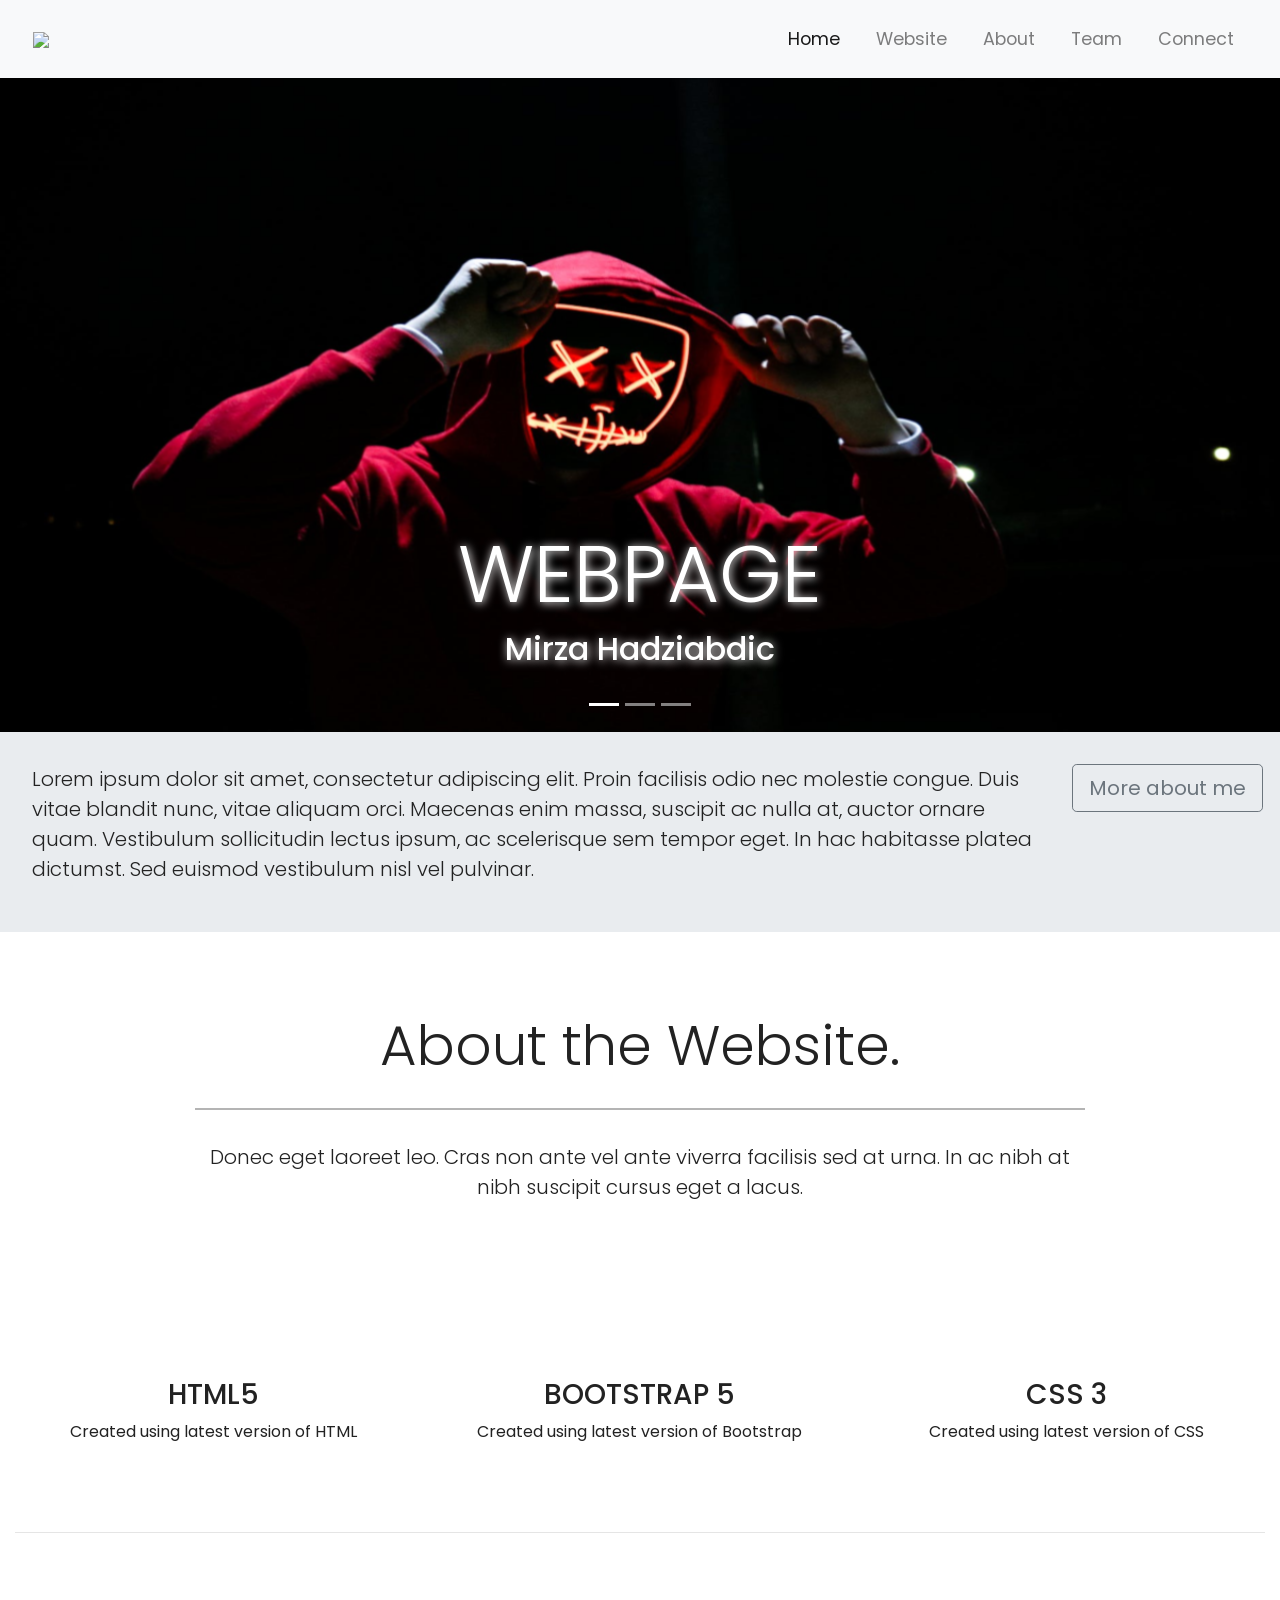
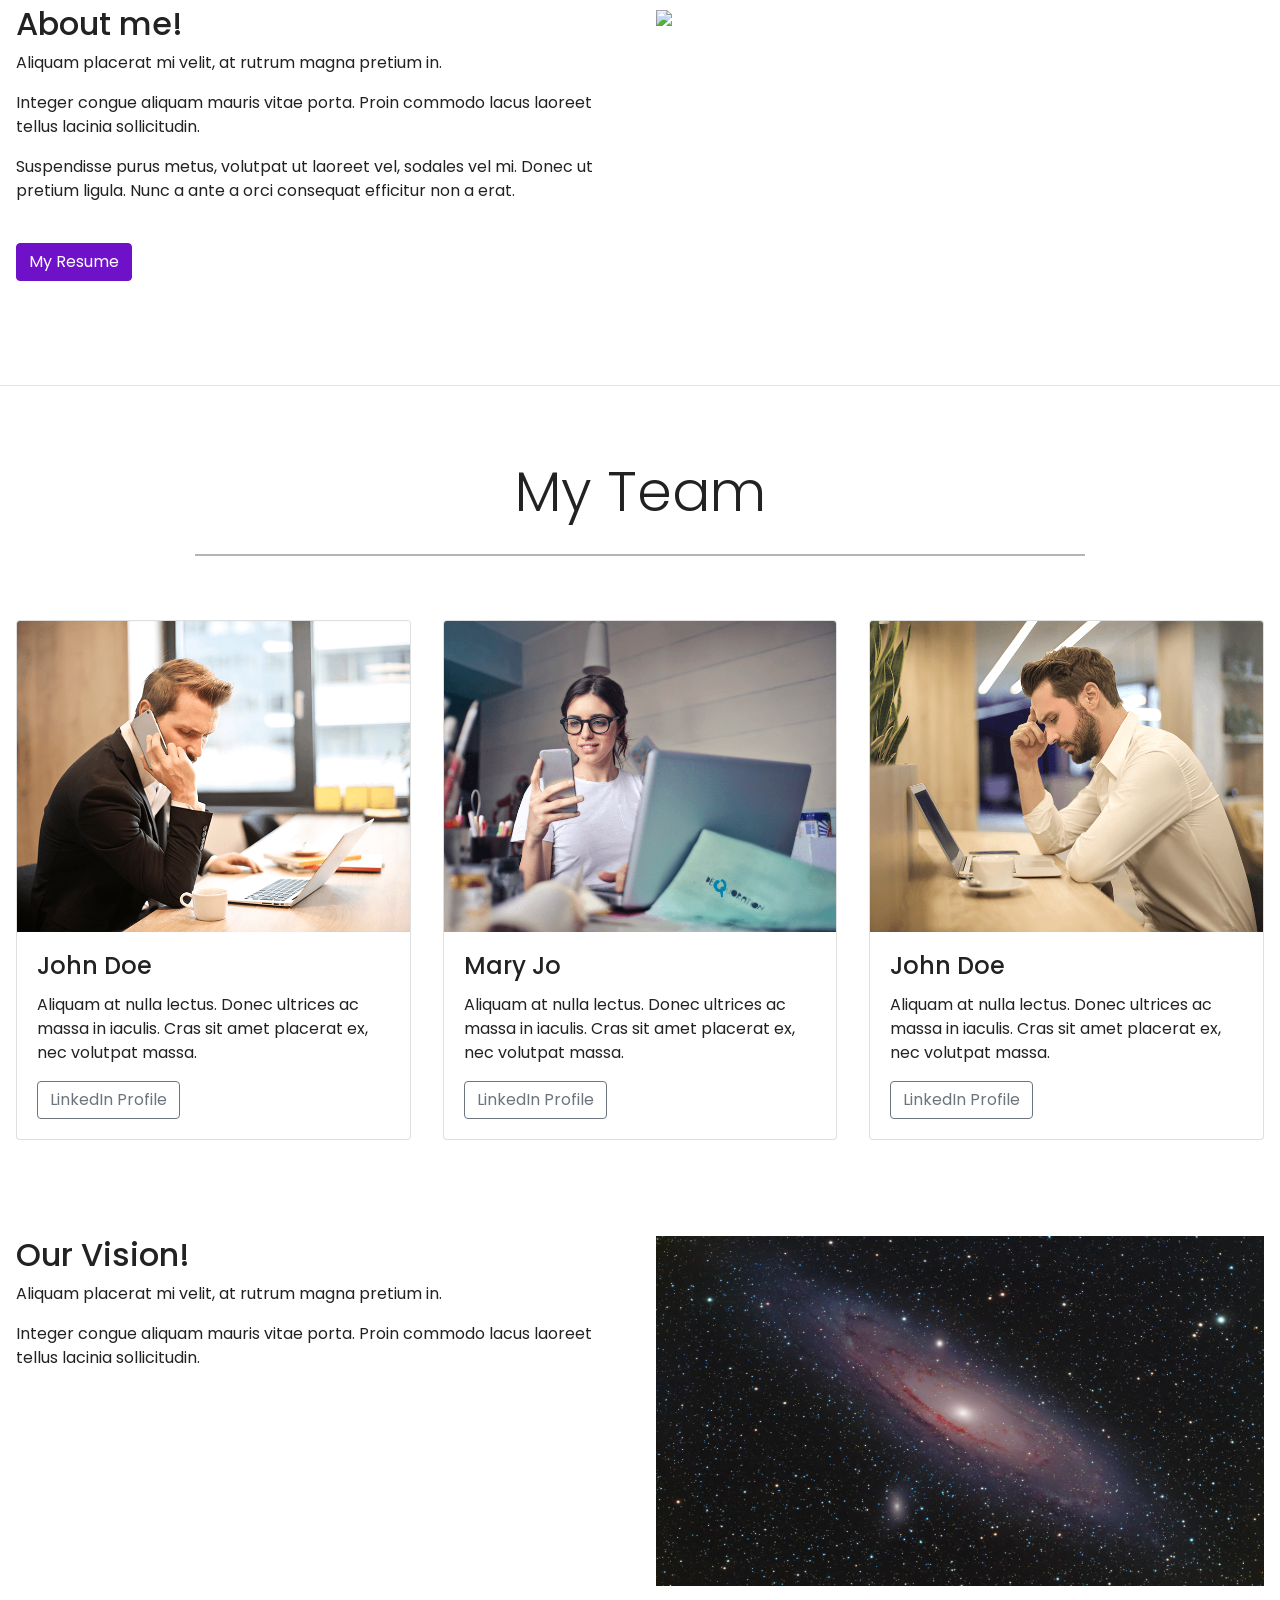
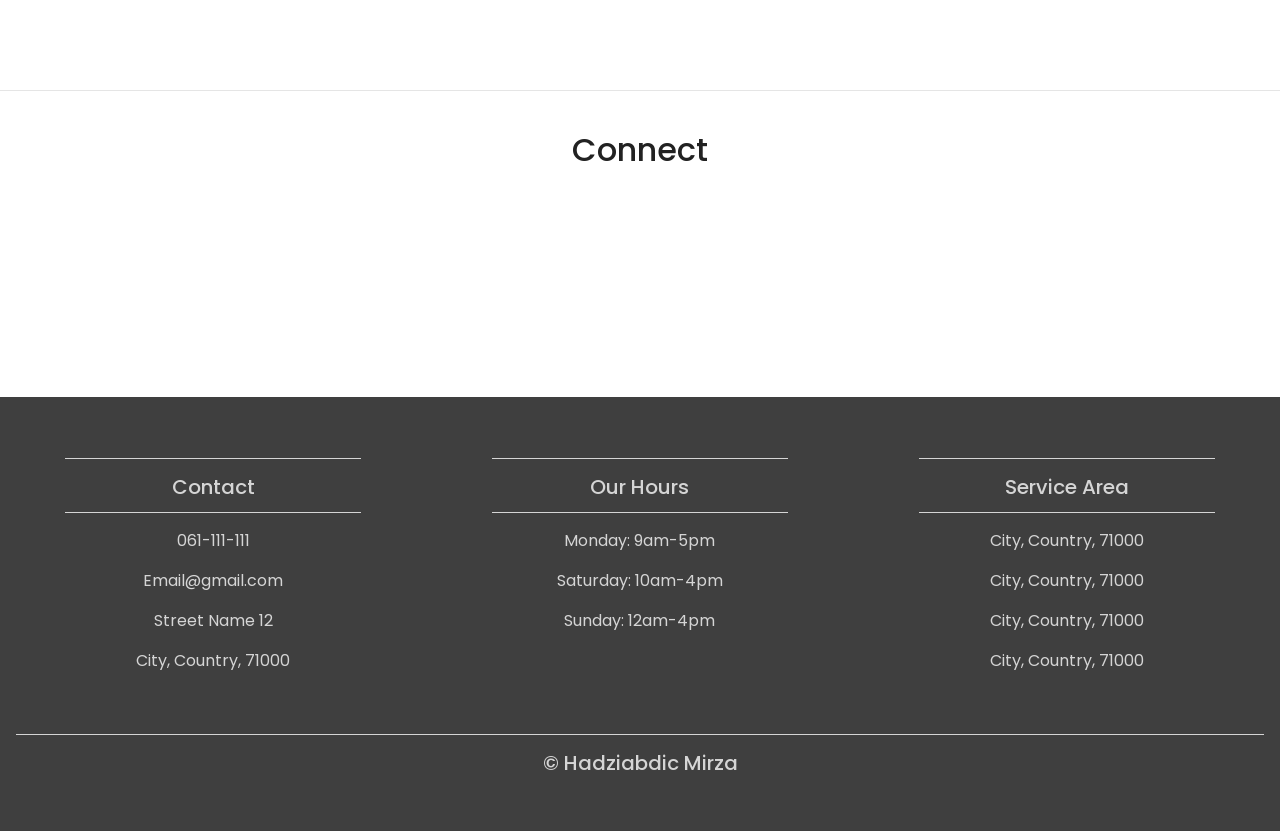
==== Bootstrap5/index.html @ 55f0d379 "a" ====
                                                                                                                                                                                                                                                                                                                                                                                                                                                                                                                                                                                                                                                                                                                                                                                                                                                                                                                                                                                                                                                                                                                                                                                                                                                                                                                                                                                                                                                                                                                                                                                                                                                                                                                                                                                                                                                                                                                                                                                                                                                                                                                                                                                                                                                                                                                                                                                                                                                                                                                                                                                                                                                                                                                                                                                                                                                                                                                                                                                                                                                                                                                                                                                                                                                                                                                                                                                                                                                                                                                                                                                                                                                                                                                                                                                                                                                                                                                                                                                                                                                                                                                                                                                                                                                                                                                                                                                                                                                                                                                                                                                                                                                                                                                                                                                                                                                                                                                                                                                                                                                                                                                                                                                                                                                                                                                                                                                                                                                                                                                                                                                                                                                                                                                                                                                                                                                                                                                                                                                                                                                                                                                                                                                                                                                                                                                                                                                                                                                                                                                                                                                                                                                                                                                                                                                                                                                                                                                                                                                                                                                                                                                                                                                                                                                                                                                                                                                                                                                                                                                                                                                                                                                                                                                                                                                                                                                                                                                                                                                                                                                                                                                                                                                                                                                                                                                                                                                                                                                                                                                                                                                                                                                                                                                                                                                                                                                                                                                                                                                                                                                                                                                                                                                                                                                                                                                                                                                                                                                                                                                                                                                                                                                                                                                                                                                                                                                                                                                                                                                                                                                                                                                                                                                                                                                                                                                                                                                                                                                                                                                                                                                                                                                                                                                                                                                                                                                                                                                                                                                                                                                                                                                                                                                                                                                                                                                                                                                                                                                                                                                                                                                                                                                                                                                                                                                                                                                                                                                                                                                                                                                                                                                                                                                                                                                                                                                                                                                                                                                                                                                                                                                                                                                                                                                                                                                                                                                                                                                                                                                                                                                                                                                                                                                                                                                                                                                                                                                                                                                                                                                                                                                                                                                                                                                                                                                                                                                                                                                                                                                                                                                                                                                                                                                                                                                                                                                                                                                                                                                                                                                                                                                                                                                                                                                                                                                                                                                                                                                                                                                                                                                                                                                                                                                                                                                                                                                                                                                                                                                                                                                                                                                                                                                                                                                                                                                                                                                                                                                                                                                                                                                                                                                                                                                                                                                                                                                                                                                                                                                                                                                                                                                                                                                                                                                                                                                                                                                                                                                                                                                                                                                                                                                                                                                                                                                                                                                                                                                                                                                                                                                                                                                                                                                                                                                                                                                                                                                                                                                                                                                                                                                                                                                                                                                                                                                                                                                                                                                                                                                                                                                                                                                                                                                                                                                                                                                                                                                                                                                                                                                                                                                                                                                                                                                                                                                                                                                                                                                                                                                                                                                                                                                                                                                                                                                                                                                                                                                                                                                                                                                                                                                                                                                                                                                                                                                                                                                                                                                                                                                                                                                                                                                                                                                                                                                                                                                                                                                                                                                                                                                                                                                                                                                                                                                                                                                                                                                                                                                                                                                                                                                                                                                                                                                                                                                                                                                                                                                                                                                                                                                                                                                                                                                                                                                                                                                                                                                                                                                                                                                                                                                                                                                                                                                                                                                                                                                                                                                                                                                                                                                                                                                                                                                                                                                                                                                                                                                                                                                                                                                                                                                                                                                                                                                                                                                                                                                                                                                                                                                                                                                                                                                                                                                                                                                                                                                                                                                                                                                                                                                                                                                                                                                                                                                                                                                                                                                                                                                                                                                                                                                                                                                                                                                                                                                                                                                                                                                                                                                                                                                                                                                                                                                                                                                                                                                                                                                                                                                                                                                                                                                                                                                                                                                                                                                                                                                                                                                                                                                                                                                                                                                                                                                                                                                                                                                                                                                                                                                                                                                                                                                                                                                                                                                                                                                                                                                                                                                                                                                                                                                                                                                                                                                                                                                                                                                                                                                                                                                                                                                                                                                                                                                                                                                                                                                                                                                                                                                                                                                                                                                                                                                                                                                                                                                                                                                                                                                                                                                                                                                                                                                                                                                                                                                                                                                                                                                                                                                                                                                                                                                                                                                                                                                                                                                                                                                                                                                                                                                                                                                                                                                                                                                                                                                                                                                                                                                                                                                                                                                                                                                                                                                                                                                                                                                                                                                                                                                                                                                                                                                                                                                                                                                                                                                                                                                                                                                                                                                                                                                                                                                                                                                                                                                                                                                                                                                                                                                                                                                                                                                                                                                                                                                                                                                                                                                                                                                                                                                                                                                                                                                                                                                                                                                                                                                                                                                                                                                                                                                                                                                                                                                                                                                                                                                                                                                                                                                                                                                                                                                                                                                                                                                                                                                                                                                                                                                                                                                                                                                                                                                                                                                                                                                                                                                                                                                                                                                                                                                                                                                                                                                                                                                                                                                                                                                                                                                                                                                                                                                                                                                                                                                                                                                                                                                                                                                                                                                                                                                                                                                                                                                                                                                                                                                                                                                                                                                                                                                                                                                                                                                                                                                                                                                                                                                                                                                                                                                                                                                                                                                                                                                                                                                                                                                                                                                                                                                                                                                                                                                                                                                                                                                                                                                                                                                                                                                                                                                                                                                                                                                                                                                                                                                                                                                                                                                                                                                                                                                                                                                                                                                                                                                                                                                                                                                                                                                                                                                                                                                                                                                                                                                                                                                                                                                                                                                                                                                                                                                                                                                                                                                                                                                                                                                                                                                                                                                                                                                                                                                                                                                                                                                                                                                                                                                                                                                                                                                                                                                                                                                                                                                                                                                                                                                                                                                                                                                                                                                                                                                                                                                                                                                                                                                                                                                                                                                                                                                                                                                                                                                                                                                                                                                                                                                                                                                                                                                                                                                                                                                                                                                                                                                                                                                                                                                                                                                                                                                                                                                                                                                                                                                                                                                                                                                                                                                                                                                                                                                                                                                                                                                                                                                                                                                                                                                                                                                                                                                                                                                                                                                                                                                                                                                                                                                                                                                                                                                                                                                                                                                                                                                                                                                                                                                                                                                                                                                                                                                                                                                                                                                                                                                                                                                                                                                                                                                                                                                                                                                                                                                                                                                                                                                                                                                                                                                                                                                                                                                                                                                                                                                                                                                                                                                                                                                                                                                                                                                                                                                                                                                                                                                                                                                                                                                                                                                                                                                                                                                                                                                                                                                                                                                                                                                                                                                                                                                                                                                                                                                                                                                                                                                                                                                                                                                                                                                                                                                                                                                                                                                                                                                                                                                                                                                                                                                                                                                                                                                                                                                                                                                                                                                                                                                                                                                                                                                                                                                                                                                                                                                                                                                                                                                                                                                                                                                                                                                                                                                                                                                                                                                                                                                                                                                                                                                                                                                                                                                                                                                                                                                                                                                                                                                                                                                                                                                                                                                                                                                                                                                                                                                                                                                                                                                                                                                                                                                                                                                                                                                                                                                                                                                                                                                                                                                                                                                                                                                                                                                                                                                                                                                                                                                                                                                                                                                                                                                                                                                                                                                                                                                                                                                                                                                                                                                                                                                                                                                                                                                                                                                                                                                                                                                                                                                                                                                                                                                                                                                                                                                                                                                                                                                                                                                                                                                                                                                                                                                                                                                                                                                                                                                                                                                                                                                                                                                                                                                                                                                                                                                                                                                                                                                                                                                                                                                                                                                                                                                                                                                                                                                                                                                                                                                                                                                                                                                                                                                                                                                                                                                                                                                                                                                                                                                                                                                                                                                                                                                                                                                                                                                                                                                                                                                                                                                                                                                                                                                                                                                                                                                                                                                                                                                                                                                                                                                                                                                                                                                                                                                                                                                                                                                                                                                                                                                                                                                                                                                                                                                                                                                                                                                                                                                                                                                                                                                                                                                                                                                                                                                                                                                                                                                                                                                                                                                                                                                                                                                                                                                                                                                                                                                                                                                                                                                                                                                                                                                                                                                                                                                                                                                                                                                                                                                                                                                                                                                                                                                                                                                                                                                                                                                                                                                                                                                                                                                                                                                                                                                                                                                                                                                                                                                                                                                                                                                                                                                                                                                                                                                                                                                                                                                                                                                                                                                                                                                                                                                                                                                                                                                                                                                                                                                                                                                                                                                                                                                                                                                                                                                                                                                                                                                                                                                                                                                                                                                                                                                                                                                                                                                                                                                                                                                                                                                                                                                                                                                                                                                                                                                                                                                                                                                                                                                                                                                                                                                                                                                                                                                                                                                                                                                                                                                                                                                                                                                                                                                                                                                                                                                                                                                                                                                                                                                                                                                                                                                                                                                                                                                                                                                                                                                                                                                                                                                                                                                                                                                                                                                                                                                                                                                                                                                                                                                                                                                                                                                                                                                                                                                                                                                                                                                                                                                                                                                                                                                                                                                                                                                                                                                                                                                                                                                                                                                                                                                                                                                                                                                                                                                                                                                                                                                                                                                                                                                                                                                                                                                                                                                                                                                                                                                                                                                                                                                                                                                                                                                                                                                                                                                                                                                                                                                                                                                                                                                                                                                                                                                                                                                                                                                                                                                                                                                                                                                                                                                                                                                                                                                                                                                                                                                                                                                                                                                                                                                                                                                                                                                                                                                                                                                                                                                                                                                                                                                                                                                                                                                                                                                                                                                                                                                                                                                                                                                                                                                                                                                                                                                                                                                                                                                                                                                                                                                                                                                                                                                                                                                                                                                                                                                                                                                                                                                                                                                                                                                                                                                                                                                                                                                                                                                                                                                                                                                                                                                                                                                                                                                                                                                                                                                                                                                                                                                                                                                                                                                                                                                                                                                                                                                                                                                                                                                                                                                                                                                                                                                                                                                                                                                                                                                                                                                                                                                                                                                                                                                                                                                                                                                                                                                                                                                                                                                                                                                                                                                                                                                                                                                                                                                                                                                                                                                                                                                                                                                                                                                                                                                                                                                                                                                                                                                                                                                                                                                                                                                                                                                                                                                                                                                                                                                                                                                                                                                                                                                                                                                                                                                                                                                                                                                                                                                                                                                                                                                                                                                                                                                                                                                                                                                                                                                                                                                                                                                                                                                                                                                                                                                                                                                                                                                                                                                                                                                                                                                                                                                                                                                                                                                                                                                                                                                                                                                                                                                                                                                                                                                                                                                                                                                                                                                                                                                                                                                                                                                                                                                                                                                                                                                                                                                                                                                                                                                                                                                                                                                                                                                                                                                                                                                                                                                                                                                                                                                                                                                                                                                                                                                                                                                                                                                                                                                                                                                                                                                                                                                                                                                                                                                                                                                                                                                                                                                                                                                                                                                                                                                                                                                                                                                                                                                                                                                                                                                                                                                                                                                                                                                                                                                                                                                                                                                                                                                                                                                                                                                                                                                                                                                                                                                                                                                                                                                                                                                                                                                                                                                                                                                                                                                                                                                                                                                                                                                                                                                                                                                                                                                                                                                                                                                                                                                                                                                                                                                                                                                                                                                                                                                                                                                                                                                                                                                                                                                                                                                                                                                                                                                                                                                                                                                                                                                                                                                                                                                                                                                                                                                                                                                                                                                                                                                                                                                                                                                                                                                                                                                                                                                                                                                                                                                                                                                                                                                                                                                                                                                                                                                                                                                                                                                                                                                                                                                                                                                                                                                                                                                                                                                                                                                                                                                                                                                                                                                                                                                                                                                                                                                                                                                                                                                                                                                                                                                                                                                                                                                                                                                                                                                                                                                                                                                                                                                                                                                                                                                                                                                                                                                                                                                                                                                                                                                                                                                                                                                                                                                                                                                                                                                                                                                                                                                                                                                                                                                                                                                                                                                                                                                                                                                                                                                                                                                                                                                                                                                                                                                                                                                                                                                                                                                                                                                                                                                                                                                                                                                                                                                                                                                                                                                                                                                                                                                                                                                                                                                                                                                                                                                                                                                                                                                                                                                                                                                                                                                                                                                                                                                                                                                                                                                                                                                                                                                                                                                                                                                                                                                                                                                                                                                                                                                                                                                                                                                                                                                                                                                                                                                                                                                                                                                                                                                                                                                                                                                                                                                                                                                                                                                                                                                                                                                                                                                                                                                                                                                                                                                                                                                                                                                                                                                                                                                                                                                                                                                                                                                                                                                                                                                                                                                                                                                                                                                                                                                                                                                                                                                                                                                                                                                                                                                                                                                                                                                                                                                                                                                                                                                                                                                                                                                                                                                                                                                                                                                                                                                                                                                                                                                                                                                                                                                                                                                                                                                                                                                                                                                                                                                                                                                                                                                                                                                                                                                                                                                                                                                                                                                                                                                                                                                                                                                                                                                                                                                                                                                                                                                                                                                                                                                                                                                                                                                                                                                                                                                                                                                                                                                                                                                                                                                                                                                                                                                                                                                                                                                                                                                                                                                                                                                                                                                                                                                                                                                                                                                                                                                                                                                                                                                                                                                                                                                                                                                                                                                                                                                                                                                                                                                                                                                                                                                                                                                                                                                                                                                                                                                                                                                                                                                                                                                                                                                                                                                                                                                                                                                                                                                                                                                                                                                                                                                                                                                                                                                                                                                                                                                                                                                                                                                                                                                                                                                                                                                                                                                                                                                                                                                                                                                                                                                                                                                                                                                                                                                                                                                                                                                                                                                                                                                                                                                                                                                                                                                                                                                                                                                                                                                                                                                                                                                                                                                                                                                                                                                                                                                                                                                                                                                                                                                                                                                                                                                                                                                                                                                                                                                                                                                                                                                                                                                                                                                                                                                                                                                                                                                                                                                                                                                                                                                                                                                                                                                                                                                                                                                                                                                                                                                                                                                                                                                                                                                                                                                                                                                                                                                                                                                                                                                                                                                                                                                                                                                                                                                                                                                                                                                                                                                                                                                                                                                                                                                                                                                                                                                                                                                                                                                                                                                                                                                                                                                                                                                                                                                                                                                                                                                                                                                                                                                                                                                                                                                                                                                                                                                                                                                                                                                                                                                                                                                                                                                                                                                                                                                                                                                                                                                                                                                                                                                                                                                                                                                                                                                                                                                                                                                                                                                                                                                                                                                                                                                                                                                                                                                                                                                                                                                                                                                                                                                                                                                                                                                                                                                                                                                                                                                                                                                                                                                                                                                                                                                                                                                                                                                                                                                                                                                                                                                                                                                                                                                                                                                                                                                                                                                                                                                                                                                                                                                                                                                                                                                                                                                                                                                                                                                                                                                                                                                                                                                                                                                                                                                                                                                                                                                                                                                                                                                                                                                                                                                                                                                                                                                                                                                                                                                                                                                                                                                                                                                                                                                                                                                                                                                                                                                                                                                                                                                                                                                                                                                                                                                                                                                                                                                                                                                                                                                                                                                                                                                                                                                                                                                                                                                                                                                                                                                                                                                                                                                                                                                                                                                                                                                                                                                                                                                                                                                                                                                                                                                                                                                                                                                                                                                                                                                                                                                                                                                                                                                                                                                                                                                                                                                                                                                                                                                                                                                                                                                                                                                                                                                                                                                                                                                                                                                                                                                                                                                                                                                                                                                                                                                                                                                                                                                                                                                                                                                                                                                                                                                                                                                                                                                                                                                                                                                                                                                                                                                                                                                                                                                                                                                                                                                                                                                                                                                                                                                                                                                                                                                                                                                                                                                                                                                                                                                                                                                                                                                                                                                                                                                                                                                                                                                                                                                                                                                                                                                                                                                                                                                                                                                                                                                                                                                                                                                                                                                                                                                                                                                                                                                                                                                                                                                                                                                                                                                                                                                                                                                                                                                                                                                                                                                                                                                                                                                                                                                                                                                                                                                                                                                                                                                                                                                                                                                                                                                                                                                                                                                                                                                                                                                                                                                                                                                                                                                                                                                                                                                                                                                                                                                                                                                                                                                                                                                                                                                                                                                                                                                                                                                                                                                                                                                                                                                                                                                                                                                                                                                                                                                                                                                                                                                                                                                                                                                                                                                                                                                                                                                                                                                                                                                                                                                                                                                                                                                                                                                                                                                                                                                                                                                                                                                                                                                                                                                                                                                                                                                                                                                                                                                                                                                                                                                                                                                                                                                                                                                                                                                                                                                                                                                                                                                                                                                                                                                                                                                                                                                                                                                                                                                                                                                                                                                                                                                                                                                                                                                                                                                                                                                                                                                                                                                                                                                                                                                                                                                                                                                                                                                                                                                                                                                                                                                                                                                                                                                                                                                                                                                                                                                                                                                                                                                                                                                                                                                                                                                                                                                                                                                                                                                                                                                                                                                                                                                                                                                                                                                                                                                                                                                                                                                                                                                                                                                                                                                                                                                                                                                                                                                                                                                                                                                                                                                                                                                                                                                                                                                                                                                                                                                                                                                                                                                                                                                                                                                                                                                                                                                                                                                                                                                                                                                                                                                                                                                                                                                                                                                                                                                                                                                                                                                                                                                                                                                                                                                                                                                                                                                                                                                                                                                                                                                                                                                                                                                                                                                                                                                                                                                                                                                                                                                                                                                                                                                                                                                                                                                                                                                                                                                                                                                                                                                                                                                                                                                                                                                                                                                                                                                                                                                                                                                                                                                                                                                                                                                                                                                                                                                                                                                                                                                                                                                                                                                                                                                                                                                                                                                                                                                                                                                                                                                                                                                                                                                                                                                                                                                                                                                                                                                                                                                                                                                                                                                                                                                                                                                                                                                                                                                                                                                                                                                                                                                                                                                                                                                                                                                                                                                                                                                                                                                                                                                                                                                                                                                                                                                                                                                                                                                                                                                                                                                                                                                                                                                                                                                                                                                                                                                                                                                                                                                                                                                                                                                                                                                                                                                                                                                                                                                                                                                                                                                                                                                                                                                                                                                                                                                                                                                                                                                                                                                                                                                                                                                                                                                                                                                                                                                                                                                                                                                                                                                                                                                                                                                                                                                                                                                                                                                                                                                                                                                                                                                                                                                                                                                                                                                                                                                                                                                                                                                                                                                                                                                                                                                                                                                                                                                                                                                                                                                                                                                                                                                                                                                                                                                                                                                                                                                                                                                                                                                                                                                                                                                                                                                                                                                                                                                                                                                                                                                                                                                                                                                                                                                                                                                                                                                                                                                                                                                                                                                                                                                                                                                                                                                                                                                                                                                                                                                                                                                                                                                                                                                                                                                                                                                                                                                                                                                                                                                                                                                                                                                                                                                                                                                                                                                                                                                                                                                                                                                                                                                                                                                                                                                                                                                                                                                                                                                                                                                                                                                                                                                                                                                                                                                                                                                                                                                                                                                                                                                                                                                                                                                                                                                                                                                                                                                                                                                                                                                                                                                                                                                                                                                                                                                                                                                                                                                                                                                                                                                                                                                                                                                                                                                                                                                                                                                                                                                                                                                                                                                                                                                                                                                                                                                                                                                                                                                                                                                                                                                                                                                                                                                                                                                                                                                                                                                                                                                                                                                                                                                                                                                                                                                                                                                                                                                                                                                                                                                                                                                                                                                                                                                                                                                                                                                                                                                                                                                                                                                                                                                                                                                                                                                                                                                                                                                                                                                                                                                                                                                                                                                                                                                                                                                                                                                                                                                                                                                                                                                                                                                                                                                                                                                                                                                                                                                                                                                                                                                                                                                                                                                                                                                                                                                                                                                                                                                                                                                                                                                                                                                                                                                                                                                                                                                                                                                                                                                                                                                                                                                                                                                                                                                                                                                                                                                                                                                                                                                                                                                                                                                                                                                                                                                                                                                                                                                                                                                                                                                                                                                                                                                                                                                                                                                                                                                                                                                                                                                                                                                                                                                                                                                                                                                                                                                                                                                                                                                                                                                                                                                                                                                                                                                                                                                                                                                                                                                                                                                                                                                                                                                                                                                                                                                                                                                                                                                                                                                                                                                                                                                                                                                                                                                                                                                                                                                                                                                                                                                                                                                                                                                                                                                                                                                                                                                                                                                                                                                                                                                                                                                                                                                                                                                                                                                                                                                                                                                                                                                                                                                                                                                                                                                                                                                                                                                                                                                                                                                                                                                                                                                                                                                                                                                                                                                                                                                                                                                                                                                                                                                                                                                                                                                                                                                                                                                                                                                                                                                                                                                                                                                                                                                                                                                                                                                                                                                                                                                                                                                                                                                                                                                                                                                                                                                                                                                                                                                                                                                                                                                                                                                                                                                                                                                                                                                                                                                                                                                                                                                                                                                                                                                                                                                                                                                                                                                                                                                                                                                                                                                                                                                                                                                                                                                                                                                                                                                                                                                                                                                                                                                                                                                                                                                                                                                                                                                                                                                                                                                                                                                                                                                                                                                                                                                                                                                                                                                                                                                                                                                                                                                                                                                                                                                                                                                                                                                                                                                                                                                                                                                                                                                                                                                                                                                                                                                                                                                                                                                                                                                                                                                                                                                                                                                                                                                                                                                                                                                                                                                                                                                                                                                                                                                                                                                                                                                                                                                                                                                                                                                                                                                                                                                                                                                                                                                                                                                                                                                                                                                                                                                                                                                                                                                                                                                                                                                                                                                                                                                                                                                                                                                                                                                                                                                                                                                                                                                                                                                                                                                                                                                                                                                                                                                                                                                                                                                                                                                                                                                                                                                                                                                                                                                                                                                                                                                                                                                                                                                                                                                                                                                                                                                                                                                                                                                                                                                                                                                                                                                                                                                                                                                                                                                                                                                                                                                                                                                                                                                                                                                                                                                                                                                                                                                                                                                                                                                                                                                                                                                                                                                                                                                                                                                                                                                                                                                                                                                                                                                                                                                                                                                                                                                                                                                                                                                                                                                                                                                                                                                                                                                                                                                                                                                                                                                                                                                                                                                                                                                                                                                                                                                                                                                                                                                                                                                                                                                                                                                                                                                                                                                                                                                                                                                                                                                                                                                                                                                                                                                                                                                                                                                                                                                                                                                                                                                                                                                                                                                                                                                                                                                                                                                                                                                                                                                                                                                                                                                                                                                                                                                                                                                                                                                                                                                                                                                                                                                                                                                                                                                                                                                                                                                                                                                                                                                                                                                                                                                                                                                                                                                                                                                                                                                                                                                                                                                                                                                                                                                                                                                                                                                                                                                                                                                                                                                                                                                                                                                                                                                                                                                                                                                                                                                                                                                                                                                                                                                                                                                                                                                                                                                                                                                                                                                                                                                                                                                                                                                                                                                                                                                                                                                                                                                                                                                                                                                                                                                                                                                                                                                                                                                                                                                                                                                                                                                                                                                                                                                                                                                                                                                                                                                                                                                                                                                                                                                                                                                                                                                                                                                                                                                                                                                                                                                                                                                                                                                                                                                                                                                                                                                                                                                                                                                                                                                                                                                                                                                                                                                                                                                                                                                                                                                                                                                                                                                                                                                                                                                                                                                                                                                                                                                                                                                                                                                                                                                                                                                                                                                                                                                                                                                                                                                                                                                                                                                                                                                                                                                                                                                                                                                                                                                                                                                                                                                                                                                                                                                                                                                                                                                                                                                                                                                                                                                                                                                                                                                                                                                                                                                                                                                                                                                                                                                                                                                                                                                                                                                                                                                                                                                                                                                                                                                                                                                                                                                                                                                                                                                                                                                                                                                                                                                                                                                                                                                                                                                                                                                                                                                                                                                                                                                                                                                                                                                                                                                                                                                                                                                                                                                                                                                                                                                                                                                                                                                                                                                                                                                                                                                                                                                                                                                                                                                                                                                                                                                                                                                                                                                                                                                                                                                                                                                                                                                                                                                                                                                                                                                                                                                                                                                                                                                                                                                                                                                                                                                                                                                                                                                                                                                                                                                                                                                                                                                                                                                                                                                                                                                                                                                                                                                                                                                                                                                                                                                                                                                                                                                                                                                                                                                                                                                                                                                                                                                                                                                                                                                                                                                                                                                                                                                                                                                                                                                                                                                                                                                                                                                                                                                                                                                                                                                                                                                                                                                                                                                                                                                                                                                                                                                                                                                                                                                                                                                                                                                                                                                                                                                                                                                                                                                                                                                                                                                                                                                                                                                                                                                                                                                                                                                                                                                                                                                                                                                                                                                                                                                                                                                                                                                                                                                                                                                                                                                                                                                                                                                                                                                                                                                                                                                                                                                                                                                                                                                                                                                                                                                                                                                                                                                                                                                                                                                                                                                                                                                                                                                                                                                                                                                                                                                                                                                                                                                                                                                                                                                                                                                                                                                                                                                                                                                                                                                                                                                                                                                                                                                                                                                                                                                                                                                                                                                                                                                                                                                                                                                                                                                                                                                                                                                                                                                                                                                                                                                                                                                                                                                                                                                                                                                                                                                                                                                                                                                                                                                                                                                                                                                                                                                                                                                                                                                                                                                                                                                                                                                                                                                                                                                                                                                                                                                                                                                                                                                                                                                                                                                                                                                                                                                                                                                                                                                                                                                                                                                                                                                                                                                                                                                                                                                                                                                                                                                                                                                                                                                                                                                                                                                                                                                                                                                                                                                                                                                                                                                                                                                                                                                                                                                                                                                                                                                                                                                                                                                                                                                                                                                                                                                                                                                                                                                                                                                                                                                                                                                                                                                                                                                                                                                                                                                                                                                                                                                                                                                                                                                                                                                                                                                                                                                                                                                                                                                                                                                                                                                                                                                                                                                                                                                                                                                                                                                                                                                                                                                                                                                                                                                                                                                                                                                                                                                                                                                                                                                                                                                                                                                                                                                                                                                                                                                                                                                                                                                                                                                                                                                                                                                                                                                                                                                                                                                                                                                                                                                                                                                                                                                                                                                                                                                                                                                                                                                                                                                                                                                                                                                                                                                                                                                                                                                                                                                                                                                                                                                                                                                                                                                                                                                                                                                                                                                                                                                                                                                                                                                                                                                                                                                                                                                                                                                                                                                                                                                                                                                                                                                                                                                                                                                                                                                                                                                                                                                                                                                                                                                                                                                                                                                                                                                                                                                                                                                                                                                                                                                                                                                                                                                                                                                                                                                                                                                                                                                                                                                                                                                                                                                                                                                                                                                                                                                                                                                                                                                                                                                                                                                                                                                                                                                                                                                                                                                                                                                                                                                                                                                                                                                                                                                                                                                                                                                                                                                                                                                                                                                                                                                                                                                                                                                                                                                                                                                                                                                                                                                                                                                                                                                                                                                                                                                                                                                                                                                                                                                                                                                                                                                                                                                                                                                                                                                                                                                                                                                                                                                                                                                                                                                                                                                                                                                                                                                                                                                                                                                                                                                                                                                                                                                                                                                                                                                                                                                                                                                                                                                                                                                                                                                                                                                                                                                                                                                                                                                                                                                                                                                                                                                                                                                                                                                                                                                                                                                                                                                                                                                                                                                                                                                                                                                                                                                                                                                                                                                                                                                                                                                                                                                                                                                                                                                                                                                                                                                                                                                                                                                                                                                                                                                                                                                                                                                                                                                                                                                                                                                                                                                                                                                                                                                                                                                                                                                                                                                                                                                                                                                                                                                                                                                                                                                                                                                                                                                                                                                                                                                                                                                                                                                                                                                                                                                                                                                                                                                                                                                                                                                                                                                                                                                                                                                                                                                                                                                                                                                                                                                                                                                                                                                                                                                                                                                                                                                                                                                                                                                                                                                                                                                                                                                                                                                                                                                                                                                                                                                                                                                                                                                                                                                                                                                                                                                                                                                                                                                                                                                                                                                                                                                                                                                                                                                                                                                                                                                                                                                                                                                                                                                                                                                                                                                                                                                                                                                                                                                                                                                                                                                                                                                                                                                                                                                                                                                                                                                                                                                                                                                                                                                                                                                                                                                                                                                                                                                                                                                                                                                                                                                                                                                                                                                                                                                                                                                                                                                                                                                                                                                                                                                                                                                                                                                                                                                                                                                                                                                                                                                                                                                                                                                                                                                                                                                                                                                                                                                                                                                                                                                                                                                                                                                                                                                                                                                                                                                                                                                                                                                                                                                                                                                                                                                                                                                                                                                                                                                                                                                                                                                                                                                                                                                                                                                                                                                                                                                                                                                                                                                                                                                                                                                                                                                                                                                                                                                                                                                                                                                                                                                                                                                                                                                                                                                                                                                                                                                                                                                                                                                                                                                                                                                                                                                                                                                                                                                                                                                                                                                                                                                                                                                                                                                                                                                                                                                                                                                                                                                                                                                                                                                                                                                                                                                                                                                                                                                                                                                                                                                                                                                                                                                                                                                                                                                                                                                                                                                                                                                                                                                                                                                                                                                                                                                                                                                                                                                                                                                                                                                                                                                                                                                                                                                                                                                                                                                                                                                                                                                                                                                                                                                                                                                                                                                                                                                                                                                                                                                                                                                                                                                                                                                                                                                                                                                                                                                                                                                                                                                                                                                                                                                                                                                                                                                                                                                                                                                                                                                                                                                                                                                                                                                                                                                                                                                                                                                                                                                                                                                                                                                                                                                                                                                                                                                                                                                                                                                                                                                                                                                                                                                                                                                                                                                                                                                                                                                                                                                                                                                                                                                                                                                                                                                                                                                                                                                                                                                                                                                                                                                                                                                                                                                                                                                                                                                                                                                                                                                                                                                                                                                                                                                                                                                                                                                                                                                                                                                                                                                                                                                                                                                                                                                                                                                                                                                                                                                                                                                                                                                                                                                                                                                                                                                                                                                                                                                                                                                                                                                                                                                                                                                                                                                                                                                                                                                                                                                                                                                                                                                                                                                                                                                                                                                                                                                                                                                                                                                                                                                                                                                                                                                                                                                                                                                                                                                                                                                                                                                                                                                                                                                                                                                                                                                                                                                                                                                                                                                                                                                                                                                                                                                                                                                                                                                                                                                                                                                                                                                                                                                                                                                                                                                                                                                                                                                                                                                                                                                                                                                                                                                                                                                                                                                                                                                                                                                                                                                                                                                                                                                                                                                                                                                                                                                                                                                                                                                                                                                                                                                                                                                                                                                                                                                                                                                                                                                                                                                                                                                                                                                                                                                                                                                                                                                                                                                                                                                                                                                                                                                                                                                                                                                                                                                                                                                                                                                                                                                                                                                                                                                                                                                                                                                                                                                                                                                                                                                                                                                                                                                                                                                                                                                                                                                                                                                                                                                                                                                                                                                                                                                                                                                                                                                                                                                                                                                                                                                                                                                                                                                                                                                                                                                                                                                                                                                                                                                                                                                                                                                                                                                                                                                                                                                                                                                                                                                                                                                                                                                                                                                                                                                                                                                                                                                                                                                                                                                                                                                                                                                                                                                                                                                                                                                                                                                                                                                                                                                                                                                                                                                                                                                                                                                                                                                                                                                                                                                                                                                                                                                                                                                                                                                                                                                                                                                                                                                                                                                                                                                                                                                                                                                                                                                                                                                                                                                                                                                                                                                                                                                                                                                                                                                                                                                                                                                                                                                                                                                                                                                                                                                                                                                                                                                                                                                                                                                                                                                                                                                                                                                                                                                                                                                                                                                                                                                                                                                                                                                                                                                                                                                                                                                                                                                                                                                                                                                                                                                                                                                                                                                                                                                                                                                                                                                                                                                                                                                                                                                                                                                                                                                                                                                                                                                                                                                                                                                                                                                                                                                                                                                                                                                                                                                                                                                                                                                                                                                                                                                                                                                                                                                                                                                                                                                                                                                                                                                                                                                                                                                                                                                                                                                                                                                                                                                                                                                                                                                                                                                                                                                                                                                                                                                                                                                                                                                                                                                                                                                                                                                                                                                                                                                                                                                                                                                                                                                                                                                                                                                                                                                                                                                                                                                                                                                                                                                                                                                                                                                                                                                                                                                                                                                                                                                                                                                                                                                                                                                                                                                                                                                                                                                                                                                                                                                                                                                                                                                                                                                                                                                                                                                                                                                                                                                                                                                                                                                                                                                                                                                                                                                                                                                                                                                                                                                                                                                                                                                                                                                                                                                                                                                                                                                                                                                                                                                                                                                                                                                                                                                                                                                                                                                                                                                                                                                                                                                                                                                                                                                                                                                                                                                                                                                                                                                                                                                                                                                                                                                                                                                                                                                                                                                                                                                                                                                                                                                                                                                                                                                                                                                                                                                                                                                                                                                                                                                                                                                                                                                                                                                                                                                                                                                                                                                                                                                                                                                                                                                                                                                                                                                                                                                                                                                                                                                                                                                                                                                                                                                                                                                                                                                                                                                                                                                                                                                                                                                                                                                                                                                                                                                                                                                                                                                                                                                                                                                                                                                                                                                                                                                                                                                                                                                                                                                                                                                                                                                                                                                                                                                                                                                                                                                                                                                                                                                                                                                                                                                                                                                                                                                                                                                                                                                                                                                                                                                                                                                                                                                                                                                                                                                                                                                                                                                                                                                                                                                                                                                                                                                                                                                                                                                                                                                                                                                                                                                                                                                                                                                                                                                                                                                                                                                                                                                                                                                                                                                                                                                                                                                                                                                                                                                                                                                                                                                                                                                                                                                                                                                                                                                                                                                                                                                                                                                                                                                                                                                                                                                                                                                                                                                                                                                                                                                                                                                                                                                                                                                                                                                                                                                                                                                                                                                                                                                                                                                                                                                                                                                                                                                                                                                                                                                                                                                                                                                                                                                                                                                                                                                                                                                                                                                                                                                                                                                                                                                                                                                                                                                                                                                                                                                                                                                                                                                                                                                                                                                                                                                                                                                                                                                                                                                                                                                                                                                                                                                                                                                                                                                                                                                                                                                                                                                                                                                                                                                                                                                                                                                                                                                                                                                                                                                                                                                                                                                                                                                                                                                                                                                                                                                                                                                                                                                                                                                                                                                                                                                                                                                                                                                                                                                                                                                                                                                                                                                                                                                                                                                                                                                                                                                                                                                                                                                                                                                                                                                                                                                                                                                                                                                                                                                                                                                                                                                                                                                                                                                                                                                                                                                                                                                                                                                                                                                                                                                                                                                                                                                                                                                                                                                                                                                                                                                                                                                                                                                                                                                                                                                                                                                                                                                                                                                                                                                                                                                                                                                                                                                                                                                                                                                                                                                                                                                                                                                                                                                                                                                                                                                                                                                                                                                                                                                                                                                                                                                                                                                                                                                                                                                                                                                                                                                                                                                                                                                                                                                                                                                                                                                                                                                                                                                                                                                                                                                                                                                                                                                                                                                                                                                                                                                                                                                                                                                                                                                                                                                                                                                                                                                                                                                                                                                                                                                                                                                                                                                                                                                                                                                                                                                                                                                                                                                                                                                                                                                                                                                                                                                                                                                                                                                                                                                                                                                                                                                                                                                                                                                                                                                                                                                                                                                                                                                                                                                                                                                                                                                                                                                                                                                                                                                                                                                                                                                                                                                                                                                                                                                                                                                                                                                                                                                                                                                                                                                                                                                                                                                                                                                                                                                                                                                                                                                                                                                                                                                                                                                                                                                                                                                                                                                                                                                                                                                                                                                                                                                                                                                                                                                                                                                                                                                                                                                                                                                                                                                                                                                                                                                                                                                                                                                                                                                                                                                                                                                                                                                                                                                                                                                                                                                                                                                                                                                                                                                                                                                                                                                                                                                                                                                                                                                                                                                                                                                                                                                                                                                                                                                                                                                                                                                                                                                                                                                                                                                                                                                                                                                                                                                                                                                                                                                                                                                                                                                                                                                                                                                                                                                                                                                                                                                                                                                                                                                                                                                                                                                                                                                                                                                                                                                                                                                                                                                                                                                                                                                                                                                                                                                                                                                                                                                                                                                                                                                                                                                                                                                                                                                                                                                                                                                                                                                                                                                                                                                                                                                                                                                                                                                                                                                                                                                                                                                                                                                                                                                                                                                                                                                                                                                                                                                                                                                                                                                                                                                                                                                                                                                                                                                                                                                                                                                                                                                                                                                                                                                                                                                                                                                                                                                                                                                                                                                                                                                                                                                                                                                                                                                                                                                                                                                                                                                                                                                                                                                                                                                                                                                                                                                                                                                                                                                                                                                                                                                                                                                                                                                                                                                                                                                                                                                                                                                                                                                                                                                                                                                                                                                                                                                                                                                                                                                                                                                                                                                                                                                                                                                                                                                                                                                                                                                                                                                                                                                                                                                                                                                                                                                                                                                                                                                                                                                                                                                                                                                                                                                                                                                                                                                                                                                                                                                                                                                                                                                                                                                                                                                                                                                                                                                                                                                                                                                                                                                                                                                                                                                                                                                                                                                                                                                                                                                                                                                                                                                                                                                                                                                                                                                                                                                                                                                                                                                                                                                                                                                                                                                                                                                                                                                                                                                                                                                                                                                                                                                                                                                                                                                                                                                                                                                                                                                                                                                                                                                                                                                                                                                                                                                                                                                                                                                                                                                                                                                                                                                                                                                                                                                                                                                                                                                                                                                                                                                                                                                                                                                                                                                                                                                                                                                                                                                                                                                                                                                                                                                                                                                                                                                                                                                                                                                                                                                                                                                                                                                                                                                                                                                                                                                                                                                                                                                                                                                                                                                                                                                                                                                                                                                                                                                                                                                                                                                                                                                                                                                                                                                                                                                                                                                                                                                                                                                                                                                                                                                                                                                                                                                                                                                                                                                                                                                                                                                                                                                                                                                                                                                                                                                                                                                                                                                                                                                                                                                                                                                                                                                                                                                                                                                                                                                                                                                                                                                                                                                                                                                                                                                                                                                                                                                                                                                                                                                                                                                                                                                                                                                                                                                                                                                                                                                                                                                                                                                                                                                                                                                                                                                                                                                                                                                                                                                                                                                                                                                                                                                                                                                                                                                                                                                                                                                                                                                                                                                                                                                                                                                                                                                                                                                                                                                                                                                                                                                                                                                                                                                                                                                                                                                                                                                                                                                                                                                                                                                                                                                                                                                                                                                                                                                                                                                                                                                                                                                                                                                                                                                                                                                                                                                                                                                                                                                                                                                                                                                                                                                                                                                                                                                                                                                                                                                                                                                                                                                                                                                                                                                                                                                                                                                                                                                                                                                                                                                                                                                                                                                                                                                                                                                                                                                                                                                                                                                                                                                                                                                                                                                                                                                                                                                                                                                                                                                                                                                                                                                                                                                                                                                                                                                                                                                                                                                                                                                                                                                                                                                                                                                                                                                                                                                                                                                                                                                                                                                                                                                                                                                                                                                                                                                                                                                                                                                                                                                                                                                                                                                                                                                                                                                                                                                                                                                                                                                                                                                                                                                                                                                                                                                                                                                                                                                                                                                                                                                                                                                                                                                                                                                                                                                                                                                                                                                                                                                                                                                                                                                                                                                                                                                                                                                                                                                                                                                                                                                                                                                                                                                                                                                                                                                                                                                                                                                                                                                                                                                                                                                                                                                                                                                                                                                                                                                                                                                                                                                                                                                                                                                                                                                                                                                                                                                                                                                                                                                                                                                                                                                                                                                                                                                                                                                                                                                                                                                                                                                                                                                                                                                                                                                                                                                                                                                                                                                                                                                                                                                                                                                                                                                                                                                                                                                                                                                                                                                                                                                                                                                                                                                                                                                                                                                                                                                                                                                                                                                                                                                                                                                                                                                                                                                                                                                                                                                                                                                                                                                                                                                                                                                                                                                                                                                                                                                                                                                                                                                                                                                                                                                                                                                                                                                                                                                                                                                                                                                                                                                                                                                                                                                                                                                                                                                                                                                                                                                                                                                                                                                                                                                                                                                                                                                                                                                                                                                                                                                                                                                                                                                                                                                                                                                                                                                                                                                                                                                                                                                                                                                                                                                                                                                                                                                                                                                                                                                                                                                                                                                                                                                                                                                                                                                                                                                                                                                                                                                                                                                                                                                                                                                                                                                                                                                                                                                                                                                                                                                                                                                                                                                                                                                                                                                                                                                                                                                                                                                                                                                                                                                                                                                                                                                                                                                                                                                                                                                                                                                                                                                                                                                                                                                                                                                                                                                                                                                                                                                                                                                                                                                                                                                                                                                                                                                                                                                                                                                                                                                                                                                                                                                                                                                                                                                                                                                                                                                                                                                                                                                                                                                                                                                                                                                                                                                                                                                                                                                                                                                                                                                                                                                                                                                                                                                                                                                                                                                                                                                                                                                                                                                                                                                                                                                                                                                                                                                                                                                                                                                                                                                                                                                                                                                                                                                                                                                                                                                                                                                                                                                                                                                                                                                                                                                                                                                                                                                                                                                                                                                                                                                                                                                                                                                                                                                                                                                                                                                                                                                                                                                                                                                                                                                                                                                                                                                                                                                                                                                                                                                                                                                                                                                                                                                                                                                                                                                                                                                                                                                                                                                                                                                                                                                                                                                                                                                                                                                                                                                                                                                                                                                                                                                                                                                                                                                                                                                                                                                                                                                                                                                                                                                                                                                                                                                                                                                                                                                                                                                                                                                                                                                                                                                                                                                                                                                                                                                                                                                                                                                                                                                                                                                                                                                                                                                                                                                                                                                                                                                                                                                                                                                                                                                                                                                                                                                                                                                                                                                                                                                                                                                                                                                                                                                                                                                                                                                                                                                                                                                                                                                                                                                                                                                                                                                                                                                                                                                                                                                                                                                                                                                                                                                                                                                                                                                                                                                                                                                                                                                                                                                                                                                                                                                                                                                                                                                                                                                                                                                                                                                                                                                                                                                                                                                                                                                                                                                                                                                                                                                                                                                                                                                                                                                                                                                                                                                                                                                                                                                                                                                                                                                                                                                                                                                                                                                                                                                                                                                                                                                                                                                                                                                                                                                                                                                                                                                                                                                                                                                                                                                                                                                                                                                                                                                                                                                                                                                                                                                                                                                                                                                                                                                                                                                                                                                                                                                                                                                                                                                                                                                                                                                                                                                                                                                                                                                                                                                                                                                                                                                                                                                                                                                                                                                                                                                                                                                                                                                                                                                                                                                                                                                                                                                                                                                                                                                                                                                                                                                                                                                                                                                                                                                                                                                                                                                                                                                                                                                                                                                                                                                                                                                                                                                                                                                                                                                                                                                                                                                                                                                                                                                                                                                                                                                                                                                                                                                                                                                                                                                                                                                                                                                                                                                                                                                                                                                                                                                                                                                                                                                                                                                                                                                                                                                                                                                                                                                                                                                                                                                                                                                                                                                                                                                                                                                                                                                                                                                                                                                                                                                                                                                                                                                                                                                                                                                                                                                                                                                                                                                                                                                                                                                                                                                                                                                                                                                                                                                                                                                                                                                                                                                                                                                                                                                                                                                                                                                                                                                                                                                                                                                                                                                                                                                                                                                                                                                                                                                                                                                                                                                                                                                                                                                                                                                                                                                                                                                                                                                                                                                                                                                                                                                                                                                                                                                                                                                                                                                                                                                                                                                                                                                                                                                                                                                                                                                                                                                                                                                                                                                                                                                                                                                                                                                                                                                                                                                                                                                                                                                                                                                                                                                                                                                                                                                                                                                                                                                                                                                                                                                                                                                                                                                                                                                                                                                                                                                                                                                                                                                                                                                                                                                                                                                                                                                                                                                                                                                                                                                                                                                                                                                                                                                                                                                                                                                                                                                                                                                                                                                                                                                                                                                                                                                                                                                                                                                                                                                                                                                                                                                                                                                                                                                                                                                                                                                                                                                                                                                                                                                                                                                                                                                                                                                                                                                                                                                                                                                                                                                                                                                                                                                                                                                                                                                                                                                                                                                                                                                                                                                                                                                                                                                                                                                                                                                                                                                                                                                                                                                                                                                                                                                                                                                                                                                                                                                                                                                                                                                                                                                                                                                                                                                                                                                                                                                                                                                                                                                                                                                                                                                                                                                                                                                                                                                                                                                                                                                                                                                                                                                                                                                                                                                                                                                                                                                                                                                                                                                                                                                                                                                                                                                                                                                                                                                                                                                                                                                                                                                                                                                                                                                                                                                                                                                                                                                                                                                                                                                                                                                                                                                                                                                                                                                                                                                                                                                                                                                                                                                                                                                                                                                                                                                                                                                                                                                                                                                                                                                                                                                                                                                                                                                                                                                                                                                                                                                                                                                                                                                                                                                                                                                                                                                                                                                                                                                                                                                                                                                                                                                                                                                                                                                                                                                                                                                                                                                                                                                                                                                                                                                                                                                                                                                                                                                                                                                                                                                                                                                                                                                                                                                                                                                                                                                                                                                                                                                                                                                                                                                                                                                                                                                                                                                                                                                                                                                                                                                                                                                                                                                                                                                                                                                                                                                                                                                                                                                                                                                                                                                                                                                                                                                                                                                                                                                                                                                                                                                                                                                                                                                                                                                                                                                                                                                                                                                                                                                                                                                                                                                                                                                                                                                                                                                                                                                                                                                                                                                                                                                                                                                                                                                                                                                                                                                                                                                                                                                                                                                                                                                                                                                                                                                                                                                                                                                                                                                                                                                                                                                                                                                                                                                                                                                                                                                                                                                                                                                                                                                                                                                                                                                                                                                                                                                                                                                                                                                                                                                                                                                                                                                                                                                                                                                                                                                                                                                                                                                                                                                                                                                                                                                                                                                                                                                                                                                                                                                                                                                                                                                                                                                                                                                                                                                                                                                                                                                                                                                                                                                                                                                                                                                                                                                                                                                                                                                                                                                                                                                                                                                                                                                                                                                                                                                                                                                                                                                                                                                                                                                                                                                                                                                                                                                                                                                                                                                                                                                                                                                                                                                                                                                                                                                                                                                                                                                                                                                                                                                                                                                                                                                                                                                                                                                                                                                                                                                                                                                                                                                                                                                                                                                                                                                                                                                                                                                                                                                                                                                                                                                                                                                                                                                                                                                                                                                                                                                                                                                                                                                                                                                                                                                                                                                                                                                                                                                                                                                                                                                                                                                                                                                                                                                                                                                                                                                                                                                                                                                                                                                                                                                                                                                                                                                                                                                                                                                                                                                                                                                                                                                                                                                                                                                                                                                                                                                                                                                                                                                                                                                                                                                                                                                                                                                                                                                                                                                                                                                                                                                                                                                                                                                                                                                                                                                                                                                                                                                                                                                                                                                                                                                                                                                                                                                                                                                                                                                                                                                                                                                                                                                                                                                                                                                                                                                                                                                                                                                                                                                                                                                                                                                                                                                                                                                                                                                                                                                                                                                                                                                                                                                                                                                                                                                                                                                                                                                                                                                                                                                                                                                                                                                                                                                                                                                                                                                                                                                                                                                                                                                                                                                                                                                                                                                                                                                                                                                                                                                                                                                                                                                                                                                                                                                                                                                                                                                                                                                                                                                                                                                                                                                                                                                                                                                                                                                                                                                                                                                                                                                                                                                                                                                                                                                                                                                                                                                                                                                                                                                                                                                                                                                                                                                                                                                                                                                                                                                                                                                                                                                                                                                                                                                                                                                                                                                                                                                                                                                                                                                                                                                                                                                                                                                                                                                                                                                                                                                                                                                                                                                                                                                                                                                                                                                                                                                                                                                                                                                                                                                                                                                                                                                                                                                                                                                                                                                                                                                                                                                                                                                                                                                                                                                                                                                                                                                                                                                                                                                                                                                                                                                                                                                                                                                                                                                                                                                                                                                                                                                                                                                                                                                                                                                                                                                                                                                                                                                                                                                                                                                                                                                                                                                                                                                                                                                                                                                                                                                                                                                                                                                                                                                                                                                                                                                                                                                                                                                                                                                                                                                                                                                                                                                                                                                                                                                                                                                                                                                                                                                                                                                                                                                                                                                                                                                                                                                                                                                                                                                                                                                                                                                                                                                                                                                                                                                                                                                                                                                                                                                                                                                                                                                                                                                                                                                                                                                                                                                                                                                                                                                                                                                                                                                                                                                                                                                                                                                                                                                                                                                                                                                                                                                                                                                                                                                                                                                                                                                                                                                                                                                                                                                                                                                                                                                                                                                                                                                                                                                                                                                                                                                                                                                                                                                                                                                                                                                                                                                                                                                                                                                                                                                                                                                                                                                                                                                                                                                                                                                                                                                                                                                                                                                                                                                                                                                                                                                                                                                                                                                                                                                                                                                                                                                                                                                                                                                                                                                                                                                                                                                                                                                                                                                                                                                                                                                                                                                                                                                                                                                                                                                                                                                                                                                                                                                                                                                                                                                                                                                                                                                                                                                                                                                                                                                                                                                                                                                                                                                                                                                                                                                                                                                                                                                                                                                                                                                                                                                                                                                                                                                                                                                                                                                                                                                                                                                                                                                                                                                                                                                                                                                                                                                                                                                                                                                                                                                                                                                                                                                                                                                                                                                                                                                                                                                                                                                                                                                                                                                                                                                                                                                                                                                                                                                                                                                                                                                                                                                                                                                                                                                                                                                                                                                                                                                                                                                                                                                                                                                                                                                                                                                                                                                                                                                                                                                                                                                                                                                                                                                                                                                                                                                                                                                                                                                                                                                                                                                                                                                                                                                                                                                                                                                                                                                                                                                                                                                                                                                                                                                                                                                                                                                                                                                                                                                                                                                                                                                                                                                                                                                                                                                                                                                                                                                                                                                                                                                                                                                                                                                                                                                                                                                                                                                                                                                                                                                                                                                                                                                                                                                                                                                                                                                                                                                                                                                                                                                                                                                                                                                                                                                                                                                                                                                                                                                                                                                                                                                                                                                                                                                                                                                                                                                                                                                                                                                                                                                                                                                                                                                                                                                                                                                                                                                                                                                                                                                                                                                                                                                                                                                                                                                                                                                                                                                                                                                                                                                                                                                                                                                                                                                                                                                                                                                                                                                                                                                                                                                                                                                                                                                                                                                                                                                                                                                                                                                                                                                                                                                                                                                                                                                                                                                                                                                                                                                                                                                                                                                                                                                                                                                                                                                                                                                                                                                                                                                                                                                                                                                                                                                                                                                                                                                                                                                                                                                                                                                                                                                                                                                                                                                                                                                                                                                                                                                                                                                                                                                                                                                                                                                                                                                                                                                                                                                                                                                                                                                                                                                                                                                                                                                                                                                                                                                                                                                                                                                                                                                                                                                                                                                                                                                                                                                                                                                                                                                                                                                                                                                                                                                                                                                                                                                                                                                                                                                                                                                                                                                                                                                                                                                                                                                                                                                                                                                                                                                                                                                                                                                                                                                                                                                                                                                                                                                                                                                                                                                                                                                                                                                                                                                                                                                                                                                                                                                                                                                                                                                                                                                                                                                                                                                                                                                                                                                                                                                                                                                                                                                                                                                                                                                                                                                                                                                                                                                                                                                                                                                                                                                                                                                                                                                                                                                                                                                                                                                                                                                                                                                                                                                                                                                                                                                                                                                                                                                                                                                                                                                                                                                                                                                                                                                                                                                                                                                                                                                                                                                                                                                                                                                                                                                                                                                                                                                                                                                                                                                                                                                                                                                                                                                                                                                                                                                                                                                                                                                                                                                                                                                                                                                                                                                                                                                                                                                                                                                                                                                                                                                                                                                                                                                                                                                                                                                                                                                                                                                                                                                                                                                                                                                                                                                                                                                                                                                                                                                                                                                                                                                                                                                                                                                                                                                                                                                                                                                                                                                                                                                                                                                                                                                                                                                                                                                                                                                                                                                                                                                                                                                                                                                                                                                                                                                                                                                                                                                                                                                                                                                                                                                                                                                                                                                                                                                                                                                                                                                                                                                                                                                                                                                                                                                                                                                                                                                                                                                                                                                                                                                                                                                                                                                                                                                                                                                                                                                                                                                                                                                                                                                                                                                                                                                                                                                                                                                                                                                                                                                                                                                                                                                                                                                                                                                                                                                                                                                                                                                                                                                                                                                                                                                                                                                                                                                                                                                                                                                                                                                                                                                                                                                                                                                                                                                                                                                                                                                                                                                                                                                                                                                                                                                                                                                                                                                                                                                                                                                                                                                                                                                                                                                                                                                                                                                                                                                                                                                                                                                                                                                                                                                                                                                                                                                                                                                                                                                                                                                                                                                                                                                                                                                                                                                                                                                                                                                                                                                                                                                                                                                                                                                                                                                                                                                                                                                                                                                                                                                                                                                                                                                                                                                                                                                                                                                                                                                                                                                                                                                                                                                                                                                                                                                                                                                                                                                                                                                                                                                                                                                                                                                                                                                                                                                                                                                                                                                                                                                                                                                                                                                                                                                                                                                                                                                                                                                                                                                                                                                                                                                                                                                                                                                                                                                                                                                                                                                                                                                                                                                                                                                                                                                                                                                                                                                                                                                                                                                                                                                                                                                                                                                                                                                                                                                                                                                                                                                                                                                                                                                                                                                                                                                                                                                                                                                                                                                                                                                                                                                                                                                                                                                                                                                                                                                                                                                                                                                                                                                                                                                                                                                                                                                                                                                                                                                                                                                                                                                                                                                                                                                                                                                                                                                                                                                                                                                                                                                                                                                                                                                                                                                                                                                                                                                                                                                                                                                                                                                                                                                                                                                                                                                                                                                                                                                                                                                                                                                                                                                                                                                                                                                                                                                                                                                                                                                                                                                                                                                                                                                                                                                                                                                                                                                                                                                                                                                                                                                                                                                                                                                                                                                                                                                                                                                                                                                                                                                                                                                                                                                                                                                                                                                                                                                                                                                                                                                                                                                                                                                                                                                                                                                                                                                                                                                                                                                                                                                                                                                                                                                                                                                                                                                                                                                                                                                                                                                                                                                                                                                                                                                                                                                                                                                                                                                                                                                                                                                                                                                                                                                                                                                                                                                                                                                                                                                                                                                                                                                                                                                                                                                                                                                                                                                                                                                                                                                                                                                                                                                                                                                                                                                                                                                                                                                                                                                                                                                                                                                                                                                                                                                                                                                                                                                                                                                                                                                                                                                                                                                                                                                                                                                                                                                                                                                                                                                                                                                                                                                                                                                                                                                                                                                                                                                                                                                                                                                                                                                                                                                                                                                                                                                                                                                                                                                                                                                                                                                                                                                                                                                                                                                                                                                                                                                                                                                                                                                                                                                                                                                                                                                                                                                                                                                                                                                                                                                                                                                                                                                                                                                                                                                                                                                                                                                                                                                                                                                                                                                                                                                                                                                                                                                                                                                                                                                                                                                                                                                                                                                                                                                                                                                                                                                                                                                                                                                                                                                                                                                                                                                                                                                                                                                                                                                                                                                                                                                                                                                                                                                                                                                                                                                                                                                                                                                                                                                                                                                                                                                                                                                                                                                                                                                                                                                                                                                                                                                                                                                                                                                                                                                                                                                                                                                                                                                                                                                                                                                                                                                                                                                                                                                                                                                                                                                                                                                                                                                                                                                                                                                                                                                                                                                                                                                                                                                                                                                                                                                                                                                                                                                                                                                                                                                                                                                                                                                                                                                                                                                                                                                                                                                                                                                                                                                                                                                                                                                                                                                                                                                                                                                                                                                                                                                                                                                                                                                                                                                                                                                                                                                                                                                                                                                                                                                                                                                                                                                                                                                                                                                                                                                                                                                                                                                                                                                                                                                                                                                                                                                                                                                                                                                                                                                                                                                                                                                                                                                                                                                                                                                                                                                                                                                                                                                                                                                                                                                                                                                                                                                                                                                                                                                                                                                                                                                                                                                                                                                                                                                                                                                                                                                                                                                                                                                                                                                                                                                                                                                                                                                                                                                                                                                                                                                                                                                                                                                                                                                                                                                                                                                                                                                                                                                                                                                                                                                                                                                                                                                                                                                                                                                                                                                                                                                                                                                                                                                                                                                                                                                                                                                                                                                                                                                                                                                                                                                                                                                                                                                                                                                                                                                                                                                                                                                                                                                                                                                                                                                                                                                                                                                                                                                                                                                                                                                                                                                                                                                                                                                                                                                                                                                                                                                                                                                                                                                                                                                                                                                                                                                                                                                                                                                                                                                                                                                                                                                                                                                                                                                                                                                                                                                                                                                                                                                                                                                                                                                                                                                                                                                                                                                                                                                                                                                                                                                                                                                                                                                                                                                                                                                                                                                                                                                                                                                                                                                                                                                                                                                                                                                                                                                                                                                                                                                                                                                                                                                                                                                                                                                                                                                                                                                                                                                                                                                                                                                                                                                                                                                                                                                                                                                                                                                                                                                                                                                                                                                                                                                                                                                                                                                                                                                                                                                                                                                                                                                                                                                                                                                                                                                                                                                                                                                                                                                                                                                                                                                                                                                                                                                                                                                                                                                                                                                                                                                                                                                                                                                                                                                                                                                                                                                                                                                                                                                                                                                                                                                                                                                                                                                                                                                                                                                                                                                                                                                                                                                                                                                                                                                                                                                                                                                                                                                                                                                                                                                                                                                                                                                                                                                                                                                                                                                                                                                                                                                                                                                                                                                                                                                                                                                                                                                                                                                                                                                                                                                                                                                                                                                                                                                                                                                                                                                                                                                                                                                                                                                                                                                                                                                                                                                                                                                                                                                                                                                                                                                                                                                                                                                                                                                                                                                                                                                                                                                                                                                                                                                                                                                                                                                                                                                                                                                                                                                                                                                                                                                                                                                                                                                                                                                                                                                                                                                                                                                                                                                                                                                                                                                                                                                                                                                                                                                                                                                                                                                                                                                                                                                                                                                                                                                                                                                                                                                                                                                                                                                                                                                                                                                                                                                                                                                                                                                                                                                                                                                                                                                                                                                                                                                                                                                                                                                                                                                                                                                                                                                                                                                                                                                                                                                                                                                                                                                                                                                                                                                                                                                                                                                                                                                                                                                                                                                                                                                                                                                                                                                                                                                                                                                                                                                                                                                                                                                                                                                                                                                                                                                                                                                                                                                                                                                                                                                                                                                                                                                                                                                                                                                                                                                                                                                                                                                                                                                                                                                                                                                                                                                                                                                                                                                                                                                                                                                                                                                                                                                                                                                                                                                                                                                                                                                                                                                                                                                                                                                                                                                                                                                                                                                                                                                                                                                                                                                                                                                                                                                                                                                                                                                                                                                                                                                                                                                                                                                                                                                                                                                                                                                                                                                                                                                                                                                                                                                                                                                                                                                                                                                                                                                                                                                                                                                                                                                                                                                                                                                                                                                                                                                                                                                                                                                                                                                                                                                                                                                                                                                                                                                                                                                                                                                                                                                                                                                                                                                                                                                                                                                                                                                                                                                                                                                                                                                                                                                                                                                                                                                                                                                                                                                                                                                                                                                                                                                                                                                                                                                                                                                                                                                                                                                                                                                                                                                                                                                                                                                                                                                                                                                                                                                                                                                                                                                                                                                                                                                                                                                                                                                                                                                                                                                                                                                                                                                                                                                                                                                                                                                                                                                                                                                                                                                                                                                                                                                                                                                                                                                                                                                                                                                                                                                                                                                                                                                                                                                                                                                                                                                                                                                                                                                                                                                                                                                                                                                                                                                                                                                                                                                                                                                                                                                                                                                                                                                                                                                                                                                                                                                                                                                                                                                                                                                                                                                                                                                                                                                                                                                                                                                                                                                                                                                                                                                                                                                                                                                                                                                                                                                                                                                                                                                                                                                                                                                                                                                                                                                                                                                                                                                                                                                                                                                                                                                                                                                                                                                                                                                                                                                                                                                                                                                                                                                                                                                                                                                                                                                                                                                                                                                                                                                                                                                                                                                                                                                                                                                                                                                                                                                                                                                                                                                                                                                                                                                                                                                                                                                                                                                                                                                                                                                                                                                                                                                                                                                                                                                                                                                                                                                                                                                                                                                                                                                                                                                                                                                                                                                                                                                                                                                                                                                                                                                                                                                                                                                                                                                                                                                                                                                                                                                                                                                                                                                                                                                                                                                                                                                                                                                                                                                                                                                                                                                                                                                                                                                                                                                                                                                                                                                                                                                                                                                                                                                                                                                                                                                                                                                                                                                                                                                                                                                                                                                                                                                                                                                                                                                                                                                                                                                                                                                                                                                                                                                                                                                                                                                                                                                                                                                                                                                                                                                                                                                                                                                                                                                                                                                                                                                                                                                                                                                                                                                                                                                                                                                                                                                                                                                                                                                                                                                                                                                                                                                                                                                                                                                                                                                                                                                                                                                                                                                                                                                                                                                                                                                                                                                                                                                                                                                                                                                                                                                                                                                                                                                                                                                                                                                                                                                                                                                                                                                                                                                                                                                                                                                                                                                                                                                                                                                                                                                                                                                                                                                                                                                                                                                                                                                                                                                                                                                                                                                                                                                                                                                                                                                                                                                                                                                                                                                                                                                                                                                                                                                                                                                                                                                                                                                                                                                                                                                                                                                                                                                                                                                                                                                                                                                                                                                                                                                                                                                                                                                                                                                                                                                                                                                                                                                                                                                                                                                                                                                                                                                                                                                                                                                                                                                                                                                                                                                                                                                                                                                                                                                                                                                                                                                                                                                                                                                                                                                                                                                                                                                                                                                                                                                                                                                                                                                                                                                                                                                                                                                                                                                                                                                                                                                                                                                                                                                                                                                                                                                                                                                                                                                                                                                                                                                                                                                                                                                                                                                                                                                                                                                                                                                                                                                                                                                                                                                                                                                                                                                                                                                                                                                                                                                                                                                                                                                                                                                                                                                                                                                                                                                                                                                                                                                                                                                                                                                                                                                                                                                                                                                                                                                                                                                                                                                                                                                                                                                                                                                                                                                                                                                                                                                                                                                                                                                                                                                                                                                                                                                                                                                                                                                                                                                                                                                                                                                                                                                                                                                                                                                                                                                                                                                                                                                                                                                                                                                                                                                                                                                                                                                                                                                                                                                                                                                                                                                                                                                                                                                                                                                                                                                                                                                                                                                                                                                                                                                                                                                                                                                                                                                                                                                                                                                                                                                                                                                                                                                                                                                                                                                                                                                                                                                                                                                                                                                                                                                                                                                                                                                                                                                                                                                                                                                                                                                                                                                                                                                                                                                                                                                                                                                                                                                                                                                                                                                                                                                                                                                                                                                                                                                                                                                                                                                                                                                                                                                                                                                                                                                                                                                                                                                                                                                                                                                                                                                                                                                                                                                                                                                                                                                                                                                                                                                                                                                                                                                                                                                                                                                                                                                                                                                                                                                                                                                                                                                                                                                                                                                                                                                                                                                                                                                                                                                                                                                                                                                                                                                                                                                                                                                                                                                                                                                                                                                                                                                                                                                                                                                                                                                                                                                                                                                                                                                                                                                                                                                                                                                                                                                                                                                                                                                                                                                                                                                                                                                                                                                                                                                                                                                                                                                                                                                                                                                                                                                                                                                                                                                                                                                                                                                                                                                                                                                                                                                                                                                                                                                                                                                                                                                                                                                                                                                                                                                                                                                                                                                                                                                                                                                                                                                                                                                                                                                                                                                                                                                                                                                                                                                                                                                                                                                                                                                                                                                                                                                                                                                                                                                                                                                                                                                                                                                                                                                                                                                                                                                                                                                                                                                                                                                                                                                                                                                                                                                                                                                                                                                                                                                                                                                                                                                                                                                                                                                                                                                                                                                                                                                                                                                                                                                                                                                                                                                                                                                                                                                                                                                                                                                                                                                                                                                                                                                                                                                                                                                                                                                                                                                                                                                                                                                                                                                                                                                                                                                                                                                                                                                                                                                                                                                                                                                                                                                                                                                                                                                                                                                                                                                                                                                                                                                                                                                                                                                                                                                                                                                                                                                                                                                                                                                                                                                                                                                                                                                                                                                                                                                                                                                                                                                                                                                                                                                                                                                                                                                                                                                                                                                                                                                                                                                                                                                                                                                                                                                                                                                                                                                                                                                                                                                                                                                                                                                                                                                                                                                                                                                                                                                                                                                                                                                                                                                                                                                                                                                                                                                                                                                                                                                                                                                                                                                                                                                                                                                                                                                                                                                                                                                                                                                                                                                                                                                                                                                                                                                                                                                                                                                                                                                                                                                                                                                                                                                                                                                                                                                                                                                                                                                                                                                                                                                                                                                                                                                                                                                                                                                                                                                                                                                                                                                                                                                                                                                                                                                                                                                                                                                                                                                                                                                                                                                                                                                                                                                                                                                                                                                                                                                                                                                                                                                                                                                                                                                                                                                                                                                                                                                                                                                                                                                                                                                                                                                                                                                                                                                                                                                                                                                                                                                                                                                                                                                                                                                                                                                                                                                                                                                                                                                                                                                                                                                                                                                                                                                                                                                                                                                                                                                                                                                                                                                                                                                                                                                                                                                                                                                                                                                                                                                                                                                                                                                                                                                                                                                                                                                                                                                                                                                                                                                                                                                                                                                                                                                                                                                                                                                                                                                                                                                                                                                                                                                                                                                                                                                                                                                                                                                                                                                                                                                                                                                                                                                                                                                                                                                                                                                                                                                                                                                                                                                                                                                                                                                                                                                                                                                                                                                                                                                                                                                                                                                                                                                                                                                                                                                                                                                                                                                                                                                                                                                                                                                                                                                                                                                                                                                                                                                                                                                                                                                                                                                                                                                                                                                                                                                                                                                                                                                                                                                                                                                                                                                                                                                                                                                                                                                                                                                                                                                                                                                                                                                                                                                                                                                                                                                                                                                                                                                                                                                                                                                                                                                                                                                                                                                                                                                                                                                                                                                                                                                                                                                                                                                                                                                                                                                                                                                                                                                                                                                                                                                                                                                                                                                                                                                                                                                                                                                                                                                                                                                                                                                                                                                                                                                                                                                                                                                                                                                                                                                                                                                                                                                                                                                                                                                                                                                                                                                                                                                                                                                                                                                                                                                                                                                                                                                                                                                                                                                                                                                                                                                                                                                                                                                                                                                                                                                                                                                                                                                                                                                                                                                                                                                                                                                                                                                                                                                                                                                                                                                                                                                                                                                                                                                                                                                                                                                                                                                                                                                                                                                                                                                                                                                                                                                                                                                                                                                                                                                                                                                                                                                                                                                                                                                                                                                                                                                                                                                                                                                                                                                                                                                                                                                                                                                                                                                                                                                                                                                                                                                                                                                                                                                                                                                                                                                                                                                                                                                                                                                                                                                                                                                                                                                                                                                                                                                                                                                                                                                                                                                                                                                                                                                                                                                                                                                                                                                                                                                                                                                                                                                                                                                                                                                                                                                                                                                                                                                                                                                                                                                                                                                                                                                                                                                                                                                                                                                                                                                                                                                                                                                                                                                                                                                                                                                                                                                                                                                                                                                                                                                                                                                                                                                                                                                                                                                                                                                                                                                                                                                                                                                                                                                                                                                                                                                                                                                                                                                                                                                                                                                                                                                                                                                                                                                                                                                                                                                                                                                                                                                                                                                                                                                                                                                                                                                                                                                                                                                                                                                                                                                                                                                                                                                                                                                                                                                                                                                                                                                                                                                                                                                                                                                                                                                                                                                                                                                                                                                                                                                                                                                                                                                                                                                                                                                                                                                                                                                                                                                                                                                                                                                                                                                                                                                                                                                                                                                                                                                                                                                                                                                                                                                                                                                                                                                                                                                                                                                                                                                                                                                                                                                                                                                                                                                                                                                                                                                                                                                                                                                                                                                                                                                                                                                                                                                                                                                                                                                                                                                                                                                                                                                                                                                                                                                                                                                                                                                                                                                                                                                                                                                                                                                                                                                                                                                                                                                                                                                                                                                                                                                                                                                                                                                                                                                                                                                                                                                                                                                                                                                                                                                                                                                                                                                                                                                                                                                                                                                                                                                                                                                                                                                                                                                                                                                                                                                                                                                                                                                                                                                                                                                                                                                                                                                                                                                                                                                                                                                                                                                                                                                                                                                                                                                                                                                                                                                                                                                                                                                                                                                                                                                                                                                                                                                                                                                                                                                                                                                                                                                                                                                                                                                                                                                                                                                                                                                                                                                                                                                                                                                                                                                                                                                                                                                                                                                                                                                                                                                                                                                                                                                                                                                                                                                                                                                                                                                                                                                                                                                                                                                                                                                                                                                                                                                                                                                                                                                                                                                                                                                                                                                                                                                                                                                                                                                                                                                                                                                                                                                                                                                                                                                                                                                                                                                                                                                                                                                                                                                                                                                                                                                                                                                                                                                                                                                                                                                                                                                                                                                                                                                                                                                                                                                                                                                                                                                                                                                                                                                                                                                                                                                                                                                                                                                                                                                                                                                                                                                                                                                                                                                                                                                                                                                                                                                                                                                                                                                                                                                                                                                                                                                                                                                                                                                                                                                                                                                                                                                                                                                                                                                                                                                                                                                                                                                                                                                                                                                                                                                                                                                                                                                                                                                                                                                                                                                                                                                                                                                                                                                                                                                                                                                                                                                                                                                                                                                                                                                                                                                                                                                                                                                                                                                                                                                                                                                                                                                                                                                                                                                                                                                                                                                                                                                                                                                                                                                                                                                                                                                                                                                                                                                                                                                                                                                                                                                                                                                                                                                                                                                                                                                                                                                                                                                                                                                                                                                                                                                                                                                                                                                                                                                                                                                                                                                                                                                                                                                                                                                                                                                                                                                                                                                                                                                                                                                                                                                                                                                                                                                                                                                                                                                                                                                                                                                                                                                                                                                                                                                                                                                                                                                                                                                                                                                                                                                                                                                                                                                                                                                                                                                                                                                                                                                                                                                                                                                                                                                                                                                                                                                                                                                                                                                                                                                                                                                                                                                                                                                                                                                                                                                                                                                                                                                                                                                                                                                                                                                                                                                                                                                                                                                                                                                                                                                                                                                                                                                                                                                                                                                                                                                                                                                                                                                                                                                                                                                                                                                                                                                                                                                                                                                                                                                                                                                                                                                                                                                                                                                                                                                                                                                                                                                                                                                                                                                                                                                                                                                                                                                                                                                                                                                                                                                                                                                                                                                                                                                                                                                                                                                                                                                                                                                                                                                                                                                                                                                                                                                                                                                                                                                                                                                                                                                                                                                                                                                                                                                                                                                                                                                                                                                                                                                                                                                                                                                                                                                                                                                                                                                                                                                                                                                                                                                                                                                                                                                                                                                                                                                                                                                                                                                                                                                                                                                                                                                                                                                                                                                                                                                                                                                                                                                                                                                                                                                                                                                                                                                                                                                                                                                                                                                                                                                                                                                                                                                                                                                                                                                                                                                                                                                                                                                                                                                                                                                                                                                                                                                                                                                                                                                                                                                                                                                                                                                                                                                                                                                                                                                                                                                                                                                                                                                                                                                                                                                                                                                                                                                                                                                                                                                                                                                                                                                                                                                                                                                                                                                                                                                                                                                                                                                                                                                                                                                                                                                                                                                                                                                                                                                                                                                                                                                                                                                                                                                                                                                                                                                                                                                                                                                                                                                                                                                                                                                                                                                                                                                                                                                                                                                                                                                                                                                                                                                                                                                                                                                                                                                                                                                                                                                                                                                                                                                                                                                                                                                                                                                                                                                                                                                                                                                                                                                                                                                                                                                                                                                                                                                                                                                                                                                                                                                                                                                                                                                                                                                                                                                                                                                                                                                                                                                                                                                                                                                                                                                                                                                                                                                                                                                                                                                                                                                                                                                                                                                                                                                                                                                                                                                                                                                                                                                                                                                                                                                                                                                                                                                                                                                                                                                                                                                                                                                                                                                                                                                                                                                                                                                                                                                                                                                                                                                                                                                                                                                                                                                                                                                                                                                                                                                                                                                                                                                                                                                                                                                                                                                                                                                                                                                                                                                                                                                                                                                                                                                                                                                                                                                                                                                                                                                                                                                                                                                                                                                                                                                                                                                                                                                                                                                                                                                                                                                                                                                                                                                                                                                                                                                                                                                                                                                                                                                                                                                                                                                                                                                                                                                                                                                                                                                                                                                                                                                                                                                                                                                                                                                                                                                                                                                                                                                                                                                                                                                                                                                                                                                                                                                                                                                                                                                                                                                                                                                                                                                                                                                                                                                                                                                                                                                                                                                                                                                                                                                                                                                                                                                                                                                                                                                                                                                                                                                                                                                                                                                                                                                                                                                                                                                                                                                                                                                                                                                                                                                                                                                                                                                                                                                                                                                                                                                                                                                                                                                                                                                                                                                                                                                                                                                                                                                                                                                                                                                                                                                                                                                                                                                                                                                                                                                                                                                                                                                                                                                                                                                                                                                                                                                                                                                                                                                                                                                                                                                                                                                                                                                                                                                                                                                                                                                                                                                                                                                                                                                                                                                                                                                                                                                                                                                                                                                                                                                                                                                                                                                                                                                                                                                                                                                                                                                                                                                                                                                                                                                                                                                                                                                                                                                                                                                                                                                                                                                                                                                                                                                                                                                                                                                                                                                                                                                                                                                                                                                                                                                                                                                                                                                                                                                                                                                                                                                                                                                                                                                                                                                                                                                                                                                                                                                                                                                                                                                                                                                                                                                                                                                                                                                                                                                                                                                                                                                                                                                                                                                                                                                                                                                                                                                                                                                                                                                                                                                                                                                                                                                                                                                                                                                                                                                                                                                                                                                                                                                                                                                                                                                                                                                                                                                                                                                                                                                                                                                                                                                                                                                                                                                                                                                                                                                                                                                                                                                                                                                                                                                                                                                                                                                                                                                                                                                                                                                                                                                                                                                                                                                                                                                                                                                                                                                                                                                                                                                                                                                                                                                                                                                                                                                                                                                                                                                                                                                                                                                                                                                                                                                                                                                                                                                                                                                                                                                                                                                                                                                                                                                                                                                                                                                                                                                                                                                                                                                                                                                                                                                                                                                                                                                                                                                                                                                                                                                                                                                                                                                                                                                                                                                                                                                                                                                                                                                                                                                                                                                                                                                                                                                                                                                                                                                                                                                                                                                                                                                                                                                                                                                                                                                                                                                                                                                                                                                                                                                                                                                                                                                                                                                                                                                                                                                                                                                                                                                                                                                                                                                                                                                                                                                                                                                                                                                                                                                                                                                                                                                                                                                                                                                                                                                                                                                                                                                                                                                                                                                                                                                                                                                                                                                                                                                                                                                                                                                                                                                                                                                                                                                                                                                                                                                                                                                                                                                                                                                                                                                                                                                                                                                                                                                                                                                                                                                                                                                                                                                                                                                                                                                                                                                                                                                                                                                                                                                                                                                                                                                                                                                                                                                                                                                                                                                                                                                                                                                                                                                                                                                                                                                                                                                                                                                                                                                                                                                                                                                                                                                                                                                                                                                                                                                                                                                                                                                                                                                                                                                                                                                                                                                                                                                                                                                                                                                                                                                                                                                                                                                                                                                                                                                                                                                                                                                                                                                                                                                                                                                                                                                                                                                                                                                                                                                                                                                                                                                                                                                                                                                                                                                                                                                                                                                                                                                                                                                                                                                                                                                                                                                                                                                                                                                                                                                                                                                                                                                                                                                                                                                                                                                                                                                                                                                                                                                                                                                                                                                                                                                                                                                                                                                                                                                                                                                                                                                                                                                                                                                                                                                                                                                                                                                                                                                                                                                                                                                                                                                                                                                                                                                                                                                                                                                                                                                                                                                                                                                                                                                                                                                                                                                                                                                                                                                                                                                                                                                                                                                                                                                                                                                                                                                                                                                                                                                                                                                                                                                                                                                                                                                                                                                                                                                                                                                                                                                                                                                                                                                                                                                                                                                                                                                                                                                                                                                                                                                                                                                                                                                                                                                                                                                                                                                                                                                                                                                                                                                                                                                                                                                                                                                                                                                                                                                                                                                                                                                                                                                                                                                                                                                                                                                                                                                                                                                                                                                                                                                                                                                                                                                                                                                                                                                                                                                                                                                                                                                                                                                                                                                                                                                                                                                                                                                                                                                                                                                                                                                                                                                                                                                                                                                                                                                                                                                                                                                                                                                                                                                                                                                                                                                                                                                                                                                                                                                                                                                                                                                                                                                                                                                                                                                                                                                                                                                                                                                                                                                                                                                                                                                                                                                                                                                                                                                                                                                                                                                                                                                                                                                                                                                                                                                                                                                                                                                                                                                                                                                                                                                                                                                                                                                                                                                                                                                                                                                                                                                                                                                                                                                                                                                                                                                                                                                                                                                                                                                                                                                                                                                                                                                                                                                                                                                                                                                                                                                                                                                                                                                                                                                                                                                                                                                                                                                                                                                                                                                                                                                                                                                                                                                                                                                                                                                                                                                                                                                                                                                                                                                                                                                                                                                                                                                                                                                                                                                                                                                                                                                                                                                                                                                                                                                                                                                                                                                                                                                                                                                                                                                                                                                                                                                                                                                                                                                                                                                                                                                                                                                                                                                                                                                                                                                                                                                                                                                                                                                                                                                                                                                                                                                                                                                                                                                                                                                                                                                                                                                                                                                                                                                                                                                                                                                                                                                                                                                                                                                                                                                                                                                                                                                                                                                                                                                                                                                                                                                                                                                                                                                                                                                                                                                                                                                                                                                                                                                                                                                                                                                                                                                                                                                                                                                                                                                                                                                                                                                                                                                                                                                                                                                                                                                                                                                                                                                                                                                                                                                                                                                                                                                                                                                                                                                                                                                                                                                                                                                                                                                                                                                                                                                                                                                                                                                                                                                                                                                                                                                                                                                                                                                                                                                                                                                                                                                                                                                                                                                                                                                                                                                                                                                                                                                                                                                                                                                                                                                                                                                                                                                                                                                                                                                                                                                                                                                                                                                                                                                                                                                                                                                                                                                                                                                                                                                                                                                                                                                                                                                                                                                                                                                                                                                                                                                                                                                                                                                                                                                                                                                                                                                                                                                                                                                                                                                                                                                                                                                                                                                                                                                                                                                                                                                                                                                                                                                                                                                                                                                                                                                                                                                                                                                                                                                                                                                                                                                                                                                                                                                                                                                                                                                                                                                                                                                                                                                                                                                                                                                                                                                                                                                                                                                                                                                                                                                                                                                                                                                                                                                                                                                                                                                                                                                                                                                                                                                                                                                                                                                                                                                                                                                                                                                                                                                                                                                                                                                                                                                                                                                                                                                                                                                                                                                                                                                                                                                                                                                                                                                                                                                                                                                                                                                                                                                                                                                                                                                                                                                                                                                                                                                                                                                                                                                                                                                                                                                                                                                                                                                                                                                                                                                                                                                                                                                                                                                                                                                                                                                                                                                                                                                                                                                                                                                                                                                                                                                                                                                                                                                                                                                                                                                                                                                                                                                                                                                                                                                                                                                                                                                                                                                                                                                                                                                                                                                                                                                                                                                                                                                                                                                                                                                                                                                                                                                                                                                                                                                                                                                                                                                                                                                                                                                                                                                                                                                                                                                                                                                                                                                                                                                                                                                                                                                                                                                                                                                                                                                                                                                                                                                                                                                                                                                                                                                                                                                                                                                                                                                                                                                                                                                                                                                                                                                                                                                                                                                                                                                                                                                                                                                                                                                                                                                                                                                                                                                                                                                                                                                                                                                                                                                                                                                                                                                                                                                                                                                                                                                                                                                                                                                                                                                                                                                                                                                                                                                                                                                                                                                                                                                                                                                                                                                                                                                                                                                                                                                                                                                                                                                                                                                                                                                                                                                                                                                                                                                                                                                                                                                                                                                                                                                                                                                                                                                                                                                                                                                                                                                                                                                                                                                                                                                                                                                                                                                                                                                                                                                                                                                                                                                                                                                                                                                                                                                                                                                                                                                                                                                                                                                                                                                                                                                                                                                                                                                                                                                                                                                                                                                                                                                                                                                                                                                                                                                                                                                                                                                                                                                                                                                                                                                                                                                                                                                                                                                                                                                                                                                                                                                                                                                                                                                                                                                                                                                                                                                                                                                                                                                                                                                                                                                                                                                                                                                                                                                                                                                                                                                                                                                                                                                                                                                                                                                                                                                                                                                                                                                                                                                                                                                                                                                                                                                                                                                                                                                                                                                                                                                                                                                                                                                                                                                                                                                                                                                                                                                                                                                                                                                                                                                                                                                                                                                                                                                                                                                                                                                                                                                                                                                                                                                                                                                                                                                                                                                                                                                                                                                                                                                                                                                                                                                                                                                                                                                                                                                                                                                                                                                                                                                                                                                                                                                                                                                                                                                                                                                                                                                                                                                                                                                                                                                                                                                                                                                                                                                                                                                                                                                                                                                                                                                                                                                                                                                                                                                                                                                                                                                                                                                                                                                                                                                                                                                                                                                                                                                                                                                                                                                                                                                                                                                                                                                                                                                                                                                                                                                                                                                                                                                                                                                                                                                                                                                                                                                                                                                                                                                                                                                                                                                                                                                                                                                                                                                                                                                                                                                                                                                                                                                                                                                                                                                                                                                                                                                                                                                                                                                                                                                                                                                                                                                                                                                                                                                                                                                                                                                                                                                                                                                                                                                                                                                                                                                                                                                                                                                                                                                                                                                                                                                                                                                                                                                                                                                                                                                                                                                                                                                                                                                                                                                                                                                                                                                                                                                                                                                                                                                                                                                                                                                                                                                                                                                                                                                                                                                                                                                                                                                                                                                                                                                                                                                                                                                                                                                                                                                                                                                                                                                                                                                                                                                                                                                                                                                                                                                                                                                                                                                                                                                                                                                                                                                                                                                                                                                                                                                                                                                                                                                                                                                                                                                                                                                                                                                                                                                                                                                                                                                                                                                                                                                                                                                                                                                                                                                                                                                                                                                                                                                                                                                                                                                                                                                                                                                                                                                                                                                                                                                                                                                                                                                                                                                                                                                                                                                                                                                                                                                                                                                                                                                                                                                                                                                                                                                                                                                                                                                                                                                                                                                                                                                                                                                                                                                                                                                                                                                                                                                                                                                                                                                                                                                                                                                                                                                                                                                                                                                                                                                                                                                                                                                                                                                                                                                                                                                                                                                                                                                                                                                                                                                                                                                                                                                                                                                                                                                                                                                                                                                                                                                                                                                                                                                                                                                                                                                                                                                                                                                                                                                                                                                                                                                                                                                                                                                                                                                                                                                                                                                                                                                                                                                                                                                                                                                                                                                                                                                                                                                                                                                                                                                                                                                                                                                                                                                                                                                                                                                                                                                                                                                                                                                                                                                                                                                                                                                                                                                                                                                                                                                                                                                                                                                                                                                                                                                                                                                                                                                                                                                                                                                                                                                                                                                                                                                                                                                                                                                                                                                                                                                                                                                                                                                                                                                                                                                                                                                                                                                                                                                                                                                                                                                                                                                                                                                                                                                                                                                                                                                                                                                                                                                                                                                                                                                                                                                                                                                                                                                                                                                                                                                                                                                                                                                                                                                                                                                                                                                                                                                                                                                                                                                                                                                                                                                                                                                                                                                                                                                                                                                                                                                                                                                                                                                                                                                                                                                                                                                                                                                                                                                                                                                                                                                                                                                                                                                                                                                                                                                                                                                                                                                                                                                                                                                                                                                                                                                                                                                                                                                                                                                                                                                                                                                                                                                                                                                                                                                                                                                                                                                                                                                                                                                                                                                                                                                                                                                                                                                                                                                                                                                                                                                                                                                                                                                                                                                                                                                                                                                                                                                                                                                                                                                                                                                                                                                                                                                                                                                                                                                                                                                                                                                                                                                                                                                                                                                                                                                                                                                                                                                                                                                                                                                                                                                                                                                                                                                                                                                                                                                                                                                                                                                                                                                                                                                                                                                                                                                                                                                                                                                                                                                                                                                                                                                                                                                                                                                                                                                                                                                                                                                                                                                                                                                                                                                                                                                                                                                                                                                                                                                                                                                                                                                                                                                                                                                                                                                                                                                                                                                                                                                                                                                                                                                                                                                                                                                                                                                                                                                                                                                                                                                                                                                                                                                                                                                                                                                                                                                                                                                                                                                                                                                                                                                                                                                                                                                                                                                                                                                                                                                                                                                                                                                                                                                                                                                                                                                                                                                                                                                                                                                                                                                                                                                                                                                                                                                                                                                                                                                                                                                                                                                                                                                                                                                                                                                                                                                                                                                                                                                                                                                                                                                                                                                                                                                                                                                                                                                                                                                                                                                                                                                                                                                                                                                                                                                                                                                                                                                                                                                                                                                                                                                                                                                                                                                                                                                                                                                                                                                                                                                                                                                                                                                                                                                                                                                                                                                                                                                                                                                                                                                                                                                                                                                                                                                                                                                                                                                                                                                                                                                                                                                                                                                                                                                                                                                                                                                                                                                                                                                                                                                                                                                                                                                                                                                                                                                                                                                                                                                                                                                                                                                                                                                                                                                                                                                                                                                                                                                                                                                                                                                                                                                                                                                                                                                                                                                                                                                                                                                                                                                                                                                                                                                                                                                                                                                                                                                                                                                                                                                                                                                                                                                                                                                                                                                                                                                                                                                                                                                                                                                                                                                                                                                                                                                                                                                                                                                                                                                                                                                                                                                                                                                                                                                                                                                                                                                                                                                                                                                                                                                                                                                                                                                                                                                                                                                                                                                                                                                                                                                                                                                                                                                                                                                                                                                                                                                                                                                                                                                                                                                                                                                                                                                                                                                                                                                                                                                                                                                                                                                                                                                                                                                                                                                                                                                                                                                                                                                                                                                                                                                                                                                                                                                                                                                                                                                                                                                                                                                                                                                                                                                                                                                                                                                                                                                                                                                                                                                                                                                                                                                                                                                                                                                                                                                                                                                                                                                                                                                                                                                                                                                                                                                                                                                                                                                                                                                                                                                                                                                                                                                                                                                                                                                                                                                                                                                                                                                                                                                                                                                                                                                                                                                                                                                                                                                                                                                                                                                                                                                                                                                                                                                                                                                                                                                                                                                                                                                                                                                                                                                                                                                                                                                                                                                                                                                                                                                                                                                                                                                                                                                                                                                                                                                                                                                                                                                                                                                                                                                                                                                                                                                                                                                                                                                                                                                                                                                                                                                                                                                                                                                                                                                                                                                                                                                                                                                                                                                                                                                                                                                                                                                                                                                                                                                                                                                                                                                                                                                                                                                                                                                                                                                                                                                                                                                                                                                                                                                                                                                                                                                                                                                                                                                                                                                                                                                                                                                                                                                                                                                                                                                                                                                                                                                                                                                                                                                                                                                                                                                                                                                                                                                                                                                                                                                                                                                                                                                                                                                                                                                                                                                                                                                                                                                                                                                                                                                                                                                                                                                                                                                                                                                                                                                                                                                                                                                                                                                                                                                                                                                                                                                                                                                                                                                                                                                                                                                                                                                                                                                                                                                                                                                                                                                                                                                                                                                                                                                                                                                                                                                                                                                                                                                                                                                                                                                                                                                                                                                                                                                                                                                                                                                                                                                                                                                                                                                                                                                                                                                                                                                                                                                                                                                                                                                                                                                                                                                                                                                                                                                                                                                                                                                                                                                                                                                                                                                                                                                                                                                                                                                                                                                                                                                                                                                                                                                                                                                                                                                                                                                                                                                                                                                                                                                                                                                                                                                                                                                                                                                                                                                                                                                                                                                                                                                                                                                                                                                                                                                                                                                                                                                                                                                                                                                                                                                                                                                                                                                                                                                                                                                                                                                                                                                                                                                                                                                                                                                                                                                                                                                                                                                                                                                                                                                                                                                                                                                                                                                                                                                                                                                                                                                                                                                                                                                                                                                                                                                                                                                                                                                                                                                                                                                                                                                                                                                                                                                                                                                                                                                                                                                                                                                                                                                                                                                                                                                                                                                                                                                                                                                                                                                                                                                                                                                                                                                                                                                                                                                                                                                                                                                                                                                                                                                                                                                                                                                                                                                                                                                                                                                                                                                                                                                                                                                                                                                                                                                                                                                                                                                                                                                                                                                                                                                                                                                                                                                                                                                                                                                                                                                                                                                                                                                                                                                                                                                                                                                                                                                                                                                                                                                                                                                                                                                                                                                                                                                                                                                                                                                                                                                                                                                                                                                                                                                                                                                                                                                                                                                                                                                                                                                                                                                                                                                                                                                                                                                                                                                                                                                                                                                                                                                                                                                                                                                                                                                                                                                                                                                                                                                                                                                                                                                                                                                                                                                                                                                                                                                                                                                                                                                                                                                                                                                                                                                                                                                                                                                                                                                                                                                                                                                                                                                                                                                                                                                                                                                                                                                                                                                                                                                                                                                                                                                                                                                                                                                                                                                                                                                                                                                                                                                                                                                                                                                                                                                                                                                                                                                                                                                                                                                                                                                                                                                                                                                                                                                                                                                                                                                                                                                                                                                                                                                                                                                                                                                                                                                                                                                                                                                                                                                                                                                                                                                                                                                                                                                                                                                                                                                                                                                                                                                                                                                                                                                                                                                                                                                                                                                                                                                                                                                                                                                                                                                                                                                                                                                                                                                                                                                                                                                                                                                                                                                                                                                                                                                                                                                                                                                                                                                                                                                                                                                                                                                                                                                                                                                                                                                                                                                                                                                                                                                                                                                                                                                                                                                                                                                                                                                                                                                                                                                                                                                                                                                                                                                                                                                                                                                                                                                                                                                                                                                                                                                                                                                                                                                                                                                                                                                                                                                                                                                                                                                                                                                                                                                                                                                                                                                                                                                                                                                                                                                                                                                                                                                                                                                                                                                                                                                                                                                                                                                                                                                                                                                                                                                                                                                                                                                                                                                                                                                                                                                                                                                                                                                                                                                                                                                                                                                                                                                                                                                                                                                                                                                                                                                                                                                                                                                                                                                                                                                                                                                                                                                                                                                                                                                                                                                                                                                                                                                                                                                                                                                                                                                                                                                                                                                                                                                                                                                                                                                                                                                                                                                                                                                                                                                                                                                                                                                                                                                                                                                                                                                                                                                                                                                                                                                                                                                                                                                                                                                                                                                                                                                                                                                                                                                                                                                                                                                                                                                                                                                                                                                                                                                                                                                                                                                                                                                                                                                                                                                                                                                                                                                                                                                                                                                                                                                                                                                                                                                                                                                                                                                                                                                                                                                                                                                                                                                                                                                                                                                                                                                                                                                                                                                                                                                                                                                                                                                                                                                                                                                                                                                                                                                                                                                                                                                                                                                                                                                                                                                                                                                                                                                                                                                                                                                                                                                                                                                                                                                                                                                                                                                                                                                                                                                                                                                                                                                                                                                                                                                                                                                                                                                                                                                                                                                                                                                                                                                                                                                                                                                                                                                                                                                                                                                                                                                                                                                                                                                                                                                                                                                                                                                                                                                                                                                                                                                                                                                                                                                                                                                                                                                                                                                                                                                                                                                                                                                                                                                                                                                                                                                                                                                                                                                                                                                                                                                                                                                                                                                                                                                                                                                                                                                                                                                                                                                                                                                                                                                                                                                                                                                                                                                                                                                                                                                                                                                                                                                                                                                                                                                                                                                                                                                                                                                                                                                                                                                                                                                                                                                                                                                                                                                                                                                                                                                                                                                                                                                                                                                                                                                                                                                                                                                                                                                                                                                                                                                                                                                                                                                                                                                                                                                                                                                                                                                                                                                                                                                                                                                                                                                                                                                                                                                                                                                                                                                                                                                                                                                                                                                                                                                                                                                                                                                                                                                                                                                                                                                                                                                                                                                                                                                                                                                                                                                                                                                                                                                                                                                                                                                                                                                                                                                                                                                                                                                                                                                                                                                                                                                                                                                                                                                                                                                                                                                                                                                                                                                                                                                                                                                                                                                                                                                                                                                                                                                                                                                                                                                                                                                                                                                                                                                                                                                                                                                                                                                                                                                                                                                                                                                                                                                                                                                                                                                                                                                                                                                                                                                                                                                                                                                                                                                                                                                                                                                                                                                                                                                                                                                                                                                                                                                                                                                                                                                                                                                                                                                                                                                                                                                                                                                                                                                                                                                                                                                                                                                                                                                                                                                                                                                                                                                                                                                                                                                                                                                                                                                                                                                                                                                                                                                                                                                                                                                                                                                                                                                                                                                                                                                                                                                                                                                                                                                                                                                                                                                                                                                                                                                                                                                                                                                                                                                                                                                                                                                                                                                                                                                                                                                                                                                                                                                                                                                                                                                                                                                                                                                                                                                                                                                                                                                                                                                                                                                                                                                                                                                                                                                                                                                                                                                                                                                                                                                                                                                                                                                                                                                                                                                                                                                                                                                                                                                                                                                                                                                                                                                                                                                                                                                                                                                                                                                                                                                                                                                                                                                                                                                                                                                                                                                                                                                                                                                                                                                                                                                                                                                                                                                                                                                                                                                                                                                                                                                                                                                                                                                                                                                                                                                                                                                                                                                                                                                                                                                                                                                                                                                                                                                                                                                                                                                                                                                                                                                                                                                                                                                                                                                                                                                                                                                                                                                                                                                                                                                                                                                                                                                                                                                                                                                                                                                                                                                                                                                                                                                                                                                                                                                                                                                                                                                                                                                                                                                                                                                                                                                                                                                                                                                                                                                                                                                                                                                                                                                                                                                                                                                                                                                                                                                                                                                                                                                                                                                                                                                                                                                                                                                                                                                                                                                                                                                                                                                                                                                                                                                                                                                                                                                                                                                                                                                                                                                                                                                                                                                                                                                                                                                                                                                                                                                                                                                                                                                                                                                                                                                                                                                                                                                                                                                                                                                                                                                                                                                                                                                                                                                                                                                                                                                                                                                                                                                                                                                                                                                                                                                                                                                                                                                                                                                                                                                                                                                                                                                                                                                                                                                                                                                                                                                                                                                                                                                                                                                                                                                                                                                                                                                                                                                                                                                                                                                                                                                                                                                                                                                                                                                                                                                                                                                                                                                                                                                                                                                                                                                                                                                                                                                                                                                                                                                                                                                                                                                                                                                                                                                                                                                                                                                                                                                                                                                                                                                                                                                                                                                                                                                                                                                                                                                                                                                                                                                                                                                                                                                                                                                                                                                                                                                                                                                                                                                                                                                                                                                                                                                                                                                                                                                                                                                                                                                                                                                                                                                                                                                                                                                                                                                                                                                                                                                                                                                                                                                                                                                                                                                                                                                                                                                                                                                                                                                                                                                                                                                                                                                                                                                                                                                                                                                                                                                                                                                                                                                                                                                                                                                                                                                                                                                                                                                                                                                                                                                                                                                                                                                                                                                                                                                                                                                                                                                                                                                                                                                                                                                                                                                                                                                                                                                                                                                                                                                                                                                                                                                                                                                                                                                                                                                                                                                                                                                                                                                                                                                                                                                                                                                                                                                                                                                                                                                                                                                                                                                                                                                                                                                                                                                                                                                                                                                                                                                                                                                                                                                                                                                                                                                                                                                                                                                                                                                                                                                                                                                                                                                                                                                                                                                                                                                                                                                                                                                                                                                                                                                                                                                                                                                                                                                                                                                                                                                                                                                                                                                                                                                                                                                                                                                                                                                                                                                                                                                                                                                                                                                                                                                                                                                                                                                                                                                                                                                                                                                                                                                                                                                                                                                                                                                                                                                                                                                                                                                                                                                                                                                                                                                                                                                                                                                                                                                                                                                                                                                                                                                                                                                                                                                                                                                                                                                                                                                                                                                                                                                                                                                                                                                                                                                                                                                                                                                                                                                                                                                                                                                                                                                                                                                                                                                                                                                                                                                                                                                                                                                                                                                                                                                                                                                                                                                                                                                                                                                                                                                                                                                                                                                                                                                                                                                                                                                                                                                                                                                                                                                                                                                                                                                                                                                                                                                                                                                                                                                                                                                                                                                                                                                                                                                                                                                                                                                                                                                                                                                                                                                                                                                                                                                                                                                                                                                                                                                                                                                                                                                                                                                                                                                                                                                                                                                                                                                                                                                                                                                                                                                                                                                                                                                                                                                                                                                                                                                                                                                                                                                                                                                                                                                                                                                                                                                                                                                                                                                                                                                                                                                                                                                                                                                                                                                                                                                                                                                                                                                                                                                                                                                                                                                                                                                                                                                                                                                                                                                                                                                                                                                                                                                                                                                                                                                                                                                                                                                                                                                                                                                                                                                                                                                                                                                                                                                                                                                                                                                                                                                                                                                                                                                                                                                                                                                                                                                                                                                                                                                                                                                                                                                                                                                                                                                                                                                                                                                                                                                                                                                                                                                                                                                                                                                                                                                                                                                                                                                                                                                                                                                                                                                                                                                                                                                                                                                                                                                                                                                                                                                                                                                                                                                                                                                                                                                                                                                                                                                                                                                                                                                                                                                                                                                                                                                                                                                                                                                                                                                                                                                                                                                                                                                                                                                                                                                                                                                                                                                                                                                                                                                                                                                                                                                                                                                                                                                                                                                                                                                                                                                                                                                                                                                                                                                                                                                                                                                                                                                                                                                                                                                                                                                                                                                                                                                                                                                                                                                                                                                                                                                                                                                                                                                                                                                                                                                                                                                                                                                                                                                                                                                                                                                                                                                                                                                                                                                                                                                                                                                                                                                                                                                                                                                                                                                                                                                                                                                                                                                                                                                                                                                                                                                                                                                                                                                                                                                                                                                                                                                                                                                                                                                                                                                                                                                                                                                                                                                                                                                                                                                                                                                                                                                                                                                                                                                                                                                                                                                                                                                                                                                                                                                                                                                                                                                                                                                                                                                                                                                                                                                                                                                                                                                                                                                                                                                                                                                                                                                                                                                                                                                                                                                                                                                                                                                                                                                                                                                                                                                                                                                                                                                                                                                                                                                                                                                                                                                                                                                                                                                                                                                                                                                                                                                                                                                                                                                                                                                                                                                                                                                                                                                                                                                                                                                                                                                                                                                                                                                                                                                                                                                                                                                                                                                                                                                                                                                                                                                                                                                                                                                                                                                                                                                                                                                                                                                                                                                                                                                                                                                                                                                                                                                                                                                                                                                                                                                                                                                                                                                                                                                                                                                                                                                                                                                                                                                                                                                                                                                                                                                                                                                                                                                                                                                                                                                                                                                                                                                                                                                                                                                                                                                                                                                                                                                                                                                                                                                                                                                                                                                                                                                                                                                                                                                                                                                                                                                                                                                                                                                                                                                                                                                                                                                                                                                                                                                                                                                                                                                                                                                                                                                                                                                                                                                                                                                                                                                                                                                                                                                                                                                                                                                                                                                                                                                                                                                                                                                                                                                                                                                                                                                                                                                                                                                                                                                                                                                                                                                                                                                                                                                                                                                                                                                                                                                                                                                                                                                                                                                                                                                                                                                                                                                                                                                                                                                                                                                                                                                                                                                                                                                                                                                                                                                                                                                                                                                                                                                                                                                                                                                                                                                                                                                                                                                                                                                                                                                                                                                                                                                                                                                                                                                                                                                                                                                                                                                                                                                                                                                                                                                                                                                                                                                                                                                                                                                                                                                                                                                                                                                                                                                                                                                                                                                                                                                                                                                                                                                                                                                                                                                                                                                                                                                                                                                                                                                                                                                                                                                                                                                                                                                                                                                                                                                                                                                                                                                                                                                                                                                                                                                                                                                                                                                                                                                                                                                                                                                                                                                                                                                                                                                                                                                                                                                                                                                                                                                                                                                                                                                                                                                                                                                                                                                                                                                                                                                                                                                                                                                                                                                                                                                                                                                                                                                                                                                                                                                                                                                                                                                                                                                                                                                                                                                                                                                                                                                                                                                                                                                                                                                                                                                                                                                                                                                                                                                                                                                                                                                                                                                                                                                                                                                                                                                                                                                                                                                                                                                                                                                                                                                                                                                                                                                                                                                                                                                                                                                                                                                                                                                                                                                                                                                                                                                                                                                                                                                                                                                                                                                                                                                                                                                                                                                                                                                                                                                                                                                                                                                                                                                                                                                                                                                                                                                                                                                                                                                                                                                                                                                                                                                                                                                                                                                                                                                                                                                                                                                                                                                                                                                                                                                                                                                                                                                                                                                                                                                                                                                                                                                                                                                                                                                                                                                                                                                                                                                                                                                                                                                                                                                                                                                                                                                                                                                                                                                                                                                                                                                                                                                                                                                                                                                                                                                                                                                                                                                                                                                                                                                                                                                                                                                                                                                                                                                                                                                                                                                                                                                                                                                                                                                                                                                                                                                                                                                                                                                                                                                                                                                                                                                                                                                                                                                                                                                                                                                                                                                                                                                                                                                                                                                                                                                                                                                                                                                                                                                                                                                                                                                                                                                                                                                                                                                                                                                                                                                                                                                                                                                                                                                                                                                                                                                                                                                                                                                                                                                                                                                                                                                                                                                                                                                                                                                                                                                                                                                                                                                                                                                                                                                                                                                                                                                                                                                                                                                                                                                                                                                                                                                                                                                                                                                                                                                                                                                                                                                                                                                                                                                                                                                                                                                                                                                                                                                                                                                                                                                                                                                                                                                                                                                                                                                                                                                                                                                                                                                                                                                                                                                                                                                                                                                                                                                                                                                                                                                                                                                                                                                                                                                                                                                                                                                                                                                                                                                                                                                                                                                                                                                                                                                                                                                                                                                                                                                                                                                                                                                                                                                                                                                                                                                                                                                                                                                                                                                                                                                                                                                                                                                                                                                                                                                                                                                                                                                                                                                                                                                                                                                                                                                                                                                                                                                                                                                                                                                                                                                                                                                                                                                                                                                                                                                                                                                                                                                                                                                                                                                                                                                                                                                                                                                                                                                                                                                                                                                                                                                                                                                                                                                                                                                                                                                                                                                                                                                                                                                                                                                                                                                                                                                                                                                                                                                                                                                                                                                                                                                                                                                                                                                                                                                                                                                                                                                                                                                                                                                                                                                                                                                                                                                                                                                                                                                                                                                                                                                                                                                                                                                                                                                                                                                                                                                                                                                                                                                                                                                                                                                                                                                                                                                                                                                                                                                                                                                                                                                                                                                                                                                                                                                                                                                                                                                                                                                                                                                                                                                                                                                                                                                                                                                                                                                                                                                                                                                                                                                                                                                                                                                                                                                                                                                                                                                                                                                                                                                                                                                                                                                                                                                                                                                                                                                                                                                                                                                                                                                                                                                                                                                                                                                                                                                                                                                                                                                                                                                                                                                                                                                                                                                                                                                                                                                                                                                                                                                                                                                                                                                                                                                                                                                                                                                                                                                                                                                                                                                                                                                                                                                                                                                                                                                                                                                                                                                                                                                                                                                                                                                                                                                                                                                                                                                                                                                                                                                                                                                                                                                                                                                                                                                                                                                                                                                                                                                                                                                                                                                                                                                                                                                                                                                                                                                                                                                                                                                                                                                                                                                                                                                                                                                                                                                                                                                                                                                                                                                                                                                                                                                                                                                                                                                                                                                                                                                                                                                                                                                                                                                                                                                                                                                                                                                                                                                                                                                                                                                                                                                                                                                                                                                                                                                                                                                                                                                                                                                                                                                                                                                                                                                                                                                                                                                                                                                                                                                                                                                                                                                                                                                                                                                                                                                                                                                                                                                                                                                                                                                                                                                                                                                                                                                                                                                                                                                                                                                                                                                                                                                                                                                                                                                                                                                                                                                                                                                                                                                                                                                                                                                                                                                                                                                                                                                                                                                                                                                                                                                                                                                                                                                                                                                                                                                                                                                                                                                                                                                                                                                                                                                                                                                                                                                                                                                                                                                                                                                                                                                                                                                                                                                                                                                                                                                                                                                                                                                                                                                                                                                                                                                                                                                                                                                                                                                                                                                                                                                                                                                                                                                                                                                                                                                                                                                                                                                                                                                                                                                                                                                                                                                                                                                                                                                                                                                                                                                                                                                                                                                                                                                                                                                                                                                                                                                                                                                                                                                                                                                                                                                                                                                                                                                                                                                                                                                                                                                                                                                                                                                                                                                                                                                                                                                                                                                                                                                                                                                                                                                                                                                                                                                                                                                                                                                                                                                                                                                                                                                                                                                                                                                                                                                                                                                                                                                                                                                                                                                                                                                                                                                                                                                                                                                                                                                                                                                                                                                                                                                                                                                                                                                                                                                                                                                                                                                                                                                                                                                                                                                                                                                                                                                                                                                                                                                                                                                                                                                                                                                                                                                                                                                                                                                                                                                                                                                                                                                                                                                                                                                                                                                                                                                                                                                                                                                                                                                                                                                                                                                                                                                                                                                                                                                                                                                                                                                                                                                                                                                                                                                                                                                                                                                                                                                                                                                                                                                                                                                                                                                                                                                                                                                                                                                                                                                                                                                                                                                                                                                                                                                                                                                                                                                                                                                                                                                                                                                                                                                                                                                                                                                                                                                                                                                                                                                                                                                                                                                                                                                                                                                                                                                                                                                                                                                                                                                                                                                                                                                                                                                                                                                                                                                                                                                                                                                                                                                                                                                                                                                                                                                                                                                                                                                                                                                                                                                                                                                                                                                                                                                                                                                                                                                                                                                                                                                                                                                                                                                                                                                                                                                                                                                                                                                                                                                                                                                                                                                                                                                                                                                                                                                                                                                                                                                                                                                                                                                                                                                                                                                                                                                                                                                                                                                                                                                                                                                                                                                                                                                                                                                                                                                                                                                                                                                                                                                                                                                                                                                                                                                                                                                                                                                                                                                                                                                                                                                                                                                                                                                                                                                                                                                                                                                                                                                                                                                                                                                                                                                                                                                                                                                                                                                                                                                                                                                                                                                                                                                                                                                                                                                                                                                                                                                                                                                                                                                                                                                                                                                                                                                                                                                                                                                                                                                                                                                                                                                                                                                                                                                                                                                                                                                                                                                                                                                                                                                                                                                                                                                                                                                                                                                                                                                                                                                                                                                                                                                                                                                                                                                                                                                                                                                                                                                                                                                                                                                                                                                                                                                                                                                                                                                                                                                                                                                                                                                                                                                                                                                                                                                                                                                                                                                                                                                                                                                                                                                                                                                                                                                                                                                                                                                                                                                                                                                                                                                                                                                                                                                                                                                                                                                                                                                                                                                                                                                                                                                                                                                                                                                                                                                                                                                                                                                                                                                                                                                                                                                                                                                                                                                                                                                                                                                                                                                                                                                                                                                                                                                                                                                                                                                                                                                                                                                                                                                                                                                                                                                                                                                                                                                                                                                                                                                                                                                                                                                                                                                                                                                                                                                                                                                                                                                                                                                                                                                                                                                                                                                                                                                                                                                                                                                                                                                                                                                                                                                                                                                                                                                                                                                                                                                                                                                                                                                                                                                                                                                                                                                                                                                                                                                                                                                                                                                                                                                                                                                                                                                                                                                                                                                                                                                                                                                                                                                                                                                                                                                                                                                                                                                                                                                                                                                                                                                                                                                                                                                                                                                                                                                                                                                                                                                                                                                                                                                                                                                                                                                                                                                                                                                                                                                                                                                                                                                                                                                                                                                                                                                                                                                                                                                                                                                                                                                                                                                                                                                                                                                                                                                                                                                                                                                                                                                                                                                                                                                                                                                                                                                                                                                                                                                                                                                                                                                                                                                                                                                                                                                                                                                                                                                                                                                                                                                                                                                                                                                                                                                                                                                                                                                                                                                                                                                                                                                                                                                                                                                                                                                                                                                                                                                                                                                                                                                                                                                                                                                                                                                                                                                                                                                                                                                                                                                                                                                                                                                                                                                                                                                                                                                                                                                                                                                                                                                                                                                                                                                                                                                                                                                                                                                                                                                                                                                                                                                                                                                                                                                                                                                                                                                                                                                                                                                                                                                                                                                                                                                                                                                                                                                                                                                                                                                                                                                                                                                                                                                                                                                                                                                                                                                                                                                                                                                                                                                                                                                                                                                                                                                                                                                                                                                                                                                                                                                                                                                                                                                                                                                                                                                                                                                                                                                                                                                                                                                                                                                                                                                                                                                                                                                                                                                                                                                                                                                                                                                                                                                                                                                                                                                                                                                                                                                                                                                                                                                                                                                                                                                                                                                                                                                                                                                                                                                                                                                                                                                                                                                                                                                                                                                                                                                                                                                                                                                                                                                                                                                                                                                                                                                                                                                                                                                                                                                                                                                                                                                                                                                                                                                                                                                                                                                                                                                                                                                                                                                                                                                                                                                                                                                                                                                                                                                                                                                                                                                                                                                                                                                                                                                                                                                                                                                                                                                                                                                                                                                                                                                                                                                                                                                                                                                                                                                                                                                                                                                                                                                                                                                                                                                                                                                                                                                                                                                                                                                                                                                                                                                                                                                                                                                                                                                                                                                                                                                                                                                                                                                                                                                                                                                                                                                                                                                                                                                                                                                                                                                                                                                                                                                                                                                                                                                                                                                                                                                                                                                                                                                                                                                                                                                                                                                                                                                                                                                                                                                                                                                                                                                                                                                                                                                                                                                                                                                                                                                                                                                                                                                                                                                                                                                                                                                                                                                                                                                                                                                                                                                                                                                                                                                                                                                                                                                                                                                                                                                                                                                                                                                                                                                                                                                                                                                                                                                                                                                                                                                                                                                                                                                                                                                                                                                                                                                                                                                                                                                                                                                                                                                                                                                                                                                                                                                                                                                                                                                                                                                                                                                                                                                                                                                                                                                                                                                                                                                                                                                                                                                                                                                                                                                                                                                                                                                                                                                                                                                                                                                                                                                                                                                                                                                                                                                                                                                                                                                                                                                                                                                                                                                                                                                                                                                                                                                                                                                                                                                                                                                                                                                                                                                                                                                                                                                                                                                                                                                                                                                                                                                                                                                                                                                                                                                                                                                                                                                                                                                                                                                                                                                                                                                                                                                                                                                                                                                                                                                                                                                                                                                                                                                                                                                                                                                                                                                                                                                                                                                                                                                                                                                                                                                                                                                                                                                                                                                                                                                                                                                                                                                                                                                                                                                                                                                                                                                                                                                                                                                                                                                                                                                                                                                                                                                                                                                                                                                                                                                                                                                                                                                                                                                                                                                                                                                                                                                                                                                                                                                                                                                                                                                                                                                                                                                                                                                                                                                                                                                                                                                                                                                                                                                                                                                                                                                                                                                                                                                                                                                                                                                                                                                                                                                                                                                                                                                                                                                                                                                                                                                                                                                                                                                                                                                                                                                                                                                                                                                                                                                                                                                                                                                                                                                                                                                                                                                                                                                                                                                                                                                                                                                                                                                                                                                                                                                                                                                                                                                                                                                                                                                                                                                                                                                                                                                                                                                                                                                                                                                                                                                                                                                                                                                                                                                                                                                                                                                                                                                                                                                                                                                                                                                                                                                                                                                                                                                                                                                                                                                                                                                                                                                                                                                                                                                                                                                                                                                                                                                                                                                                                                                                                                                                                                                                                                                                                                                                                                                                                                                                                                                                                                                                                                                                                                                                                                                                                                                                                                                                                                                                                                                                                                                                                                                                                                                                                                                                                                                                                                                                                                                                                                                                                                                                                                                                                                                                                                                                                                                                                                                                                                                                                                                                                                                                                                                                                                                                                                                                                                                                                                                                                                                                                                                                                                                                                                                                                                                                                                                                                                                                                                                                                                                                                                                                                                                                                                                                                                                                                                                                                                                                                                                                                                                                                                                                                                                                                                                                                                                                                                                                                                                                                                                                                                                                                                                                                                                                                                                                                                                                                                                                                                                                                                                                                                                                                                                                                                                                                                                                                                                                                                                                                                                                                                                                                                                                                                                                                                                                                                                                                                                                                                                                                                                                                                                                                                                                                                                                                                                                                                                                                                                                                                                                                                                                                                                                                                                                                                                                                                                                                                                                                                                                                                                                                                                                                                                                                                                                                                                                                                                                                                                                                                                                                                                                                                                                                                                                                                                                                                                                                                                                                                                                                                                                                                                                                                                                                                                                                                                                                                                                                                                                                                                                                                                                                                                                                                                                                                                                                                                                                                                                                                                                                                                                                                                                                                                                                                                                                                                                                                                                                                                                                                                                                                                                                                                                                                                                                                                                                                                                                                                                                                                                                                                                                                                                                                                                                                                                                                                                                                                                                                                                                                                                                                                                                                                                                                                                                                                                                                                                                                                                                                                                                                                                                                                                                                                                                                                                                                                                                                                                                                                                                                                                                                                                                                                                                                                                                                                                                                                                                                                                                                                                                                                                                                                                                                                                                                                                                                                                                                                                                                                                                                                                                                                                                                                                                                                                                                                                                                                                                                                                                                                                                                                                                                                                                                                                                                                                                                                                                                                                                                                                                                                                                                                                                                                                                                                                                                                                                                                                                                                                                                                                                                                                                                                                                                                                                                                                                                                                                                                                                                                                                                                                                                                                                                                                                                                                                                                                                                                                                                                                                                                                                                                                                                                                                                                                                                                                                                                                                                                                                                                                                                                                                                                                                                                                                                                                                                                                                                                                                                                                                                                                                                                                                                                                                                                                                                                                                                                                                                                                                                                                                                                                                                                                                                                                                                                                                                                                                                                                                                                                                                                                                                                                                                                                                                                                                                                                                                                                                                                                                                                                                                                                                                                                                                                                                                                                                                                                                                                                                                                                                                                                                                                                                                                                                                                                                                                                                                                                                                                                                                                                                                                                                                                                                                                                                                                                                                                                                                                                                                                                                                                                                                                                                                                                                                                                                                                                                                                                                                                                                                                                                                                                                                                                                                                                                                                                                                                                                                                                                                                                                                                                                                                                                                                                                                                                                                                                                                                                                                                                                                                                                                                                                                                                                                                                                                                                                                                                                                                                                                                                                                                                                                                                                                                                                                                                                                                                                                                                                                                                                                                                                                                                                                                                                                                                                                                                                                                                                                                                                                                                                                                                                                                                                                                                                                                                                                                                                                                                                                                                                                                                                                                                                                                                                                                                                                                                                                                                                                                                                                                                                                                                                                                                                                                                                                                                                                                                                                                                                                                                                                                                                                                                                                                                                                                                                                                                                                                                                                                                                                                                                                                                                                                                                                                                                                                                                                                                                                                                                                                                                                                                                                                                                                                                                                                                                                                                                                                                                                                                                                                                                                                                                                                                                                                                                                                                                                                                                                                                                                                                                                                                                                                                                                                                                                                                                                                                                                                                                                                                                                                                                                                                                                                                                                                                                                                                                                                                                                                                                                                                                                                                                                                                                                                                                                                                                                                                                                                                                                                                                                                                                                                                                                                                                                                                                                                                                                                                                                                                                                                                                                                                                                                                                                                                                                                                                                                                                                                                                                                                                                                                                                                                                                                                                                                                                                                                                                                                                                                                                                                                                                                                                                                                                                                                                                                                                                                                                                                                                                                                                                                                                                                                                                                                                                                                                                                                                                                                                                                                                                                                                                                                                                                                                                                                                                                                                                                                                                                                                                                                                                                                                                                                                                                                                                                                                                                                                                                                                                                                                                                                                                                                                                                                                                                                                                                                                                                                                                                                                                                                                                                                                                                                                                                                                                                                                                                                                                                                                                                                                                                                                                                                                                                                                                                                                                                                                                                                                                                                                                                                                                                                                                                                                                                                                                                                                                                                                                                                                                                                                                                                                                                                                                                                                                                                                                                                                                                                                                                                                                                                                                                                                                                                                                                                                                                                                                                                                                                                                                                                                                                                                                                                                                                                                                                                                                                                                                                                                                                                                                                                                                                                                                                                                                                                                                                                                                                                                                                                                                                                                                                                                                                                                                                                                                                                                                                                                                                                                                                                                                                                                                                                                                                                                                                                                                                                                                                                                                                                                                                                                                                                                                                                                                                                                                                                                                                                                                                                                                                                                                                                                                                                                                                                                                                                                                                                                                                                                                                                                                                                                                                                                                                                                                                                                                                                                                                                                                                                                                                                                                                                                                                                                                                                                                                                                                                                                                                                                                                                                                                                                                                                                                                                                                                                                                                                                                                                                                                                                                                                                                                                                                                                                                                                                                                                                                                                                                                                                                                                                                                                                                                                                                                                                                                                                                                                                                                                                                                                                                                                                                                                                                                                                                                                                                                                                                                                                                                                                                                                                                                                                                                                                                                                                                                                                                                                                                                                                                                                                                                                                                                                                                                                                                                                                                                                                                                                                                                                                                                                                                                                                                                                                                                                                                                                                                                                                                                                                                                                                                                                                                                                                                                                                                                                                                                                                                                                                                                                                                                                                                                                                                                                                                                                                                                                                                                                                                                                                                                                                                                                                                                                                                                                                                                                                                                                                                                                                                                                                                                                                                                                                                                                                                                                                                                                                                                                                                                                                                                                                                                                                                                                                                                                                                                                                                                                                                                                                                                                                                                                                                                                                                                                                                                                                                                                                                                                                                                                                                                                                                                                                                                                                                                                                                                                                                                                                                                                                                                                                                                                                                                                                                                                                                                                                                                                                                                                                                                                                                                                                                                                                                                                                                                                                                                                                                                                                                                                                                                                                                                                                                                                                                                                                                                                                                                                                                                                                                                                                                                                                                                                                                                                                                                                                                                                                                                                                                                                                                                                                                                                                                                                                                                                                                                                                                                                                                                                                                                                                                                                                                                                                                                                                                                                                                                                                                                                                                                                                                                                                                                                                                                                                                                                                                                                                                                                                                                                                                                                                                                                                                                                                                                                                                                                                                                                                                                                                                                                                                                                                                                                                                                                                                                                                                                                                                                                                                                                                                                                                                                                                                                                                                                                                                                                                                                                                                                                                                                                                                                                                                                                                                                                                                                                                                                                                                                                                                                                                                                                                                                                                                                                                                                                                                                                                                                                                                                                                                                                                                                                                                                                                                                                                                                                                                                                                                                                                                                                                                                                                                                                                                                                                                                                                                                                                                                                                                                                                                                                                                                                                                                                                                                                                                                                                                                                                                                                                                                                                                                                                                                                                                                                                                                                                                                                                                                                                                                                                                                                                                                                                                                                                                                                                                                                                                                                                                                                                                                                                                                                                                                                                                                                                                                                                                                                                                                                                                                                                                                                                                                                                                                                                                                                                                                                                                                                                                                                                                                                                                                                                                                                                                                                                                                                                                                                                                                                                                                                                                                                                                                                                                                                                                                                                                                                                                                                                                                                                                                                                                                                                                                                                                                                                                                                                                                                                                                                                                                                                                                                                                                                                                                                                                                                                                                                                                                                                                                                                                                                                                                                                                                                                                                                                                                                                                                                                                                                                                                                                                                                                                                                                                                                                                                                                                                                                                                                                                                                                                                                                                                                                                                                                                                                                                                                                                                                                                                                                                                                                                                                                                                                                                                                                                                                                                                                                                                                                                                                                                                                                                                                                                                                                                                                                                                                                                                                                                                                                                                                                                                                                                                                                                                                                                                                                                                                                                                                                                                                                                                                                                                                                                                                                                                                                                                                                                                                                                                                                                                                                                                                                                                                                                                                                                                                                                                                                                                                                                                                                                                                                                                                                                                                                                                                                                                                                                                                                                                                                                                                                                                                                                                                                                                                                                                                                                                                                                                                                                                                                                                                                                                                                                                                                                                                                                                                                                                                                                                                                                                                                                                                                                                                                                                                                                                                                                                                                                                                                                                                                                                                                                                                                                                                                                                                                                                                                                                                                                                                                                                                                                                                                                                                                                                                                                                                                                                                                                                                                                                                                                                                                                                                                                                                                                                                                                                                                                                                                                                                                                                                                                                                                                                                                                                                                                                                                                                                                                                                                                                                                                                                                                                                                                                                                                                                                                                                                                                                                                                                                                                                                                                                                                                                                                                                                                                                                                                                                                                                                                                                                                                                                                                                                                                                                                                                                                                                                                                                                                                                                                                                                                                                                                                                                                                                                                                                                                                                                                                                                                                                                                                                                                                                                                                                                                                                                                                                                                                                                                                                                                                                                                                                                                                                                                                                                                                                                                                                                                                                                                                                                                                                                                                                                                                                                                                                                                                                                                                                                                                                                                                                                                                                                                                                                                                                                                                                                                                                                                                                                                                                                                                                                                                                                                                                                                                                                                                                                                                                                                                                                                                                                                                                                                                                                                                                                                                                                                                                                                                                                                                                                                                                                                                                                                                                                                                                                                                                                                                                                                                                                                                                                                                                                                                                                                                                                                                                                                                                                                                                                                                                                                                                                                                                                                                                                                                                                                                                                                                                                                                                                                                                                                                                                                                                                                                                                                                                                                                                                                                                                                                                                                                                                                                                                                                                                                                                                                                                                                                                                                                                                                                                                                                                                                                                                                                                                                                                                                                                                                                                                                                                                                                                                                                                                                                                                                                                                                                                                                                                                                                                                                                                                                                                                                                                                                                                                                                                                                                                                                                                                                                                                                                                                                                                                                                                                                                                                                                                                                                                                                                                                                                                                                                                                                                                                                                                                                                                                                                                                                                                                                                                                                                                                                                                                                                                                                                                                                                                                                                                                                                                                                                                                                                                                                                                                                                                                                                                                                                                                                                                                                                                                                                                                                                                                                                                                                                                                                                                                                                                                                                                                                                                                                                                                                                                                                                                                                                                                                                                                                                                                                                                                                                                                                                                                                                                                                                                                                                                                                                                                                                                                                                                                                                                                                                                                                                                                                                                                                                                                                                                                                                                                                                                                                                                                                                                                                                                                                                                                                                                                                                                                                                                                                                                                                                                                                                                                                                                                                                                                                                                                                                                                                                                                                                                                                                                                                                                                                                                                                                                                                                                                                                                                                                                                                                                                                                                                                                                                                                                                                                                                                                                                                                                                                                                                                                                                                                                                                                                                                                                                                                                                                                                                                                                                                                                                                                                                                                                                                                                                                                                                                                                                                                                                                                                                                                                                                                                                                                                                                                                                                                                                                                                                                                                                                                                                                                                                                                                                                                                                                                                                                                                                                                                                                                                                                                                                                                                                                                                                                                                                                                                                                                                                                                                                                                                                                                                                                                                                                                                                                                                                                                                                                                                                                                                                                                                                                                                                                                                                                                                                                                                                                                                                                                                                                                                                                                                                                                                                                                                                                                                                                                                                                                                                                                                                                                                                                                                                                                                                                                                                                                                                                                                                                                                                                                                                                                                                                                                                                                                                                                                                                                                                                                                                                                                                                                                                                                                                                                                                                                                                                                                                                                                                                                                                                                                                                                                                                                                                                                                                                                                                                                                                                                                                                                                                                                                                                                                                                                                                                                                                                                                                                                                                                                                                                                                                                                                                                                                                                                                                                                                                                                                                                                                                                                                                                                                                                                                                                                                                                                                                                                                                                                                                                                                                                                                                                                                                                                                                                                                                                                                                                                                                                                                                                                                                                                                                                                                                                                                                                                                                                                                                                                                                                                                                                                                                                                                                                                                                                                                                                                                                                                                                                                                                                                                                                                                                                                                                                                                                                                                                                                                                                                                                                                                                                                                                                                                                                                                                                                                                                                                                                                                                                                                                                                                                                                                                                                                                                                                                                                                                                                                                                                                                                                                                                                                                                                                                                                                                                                                                                                                                                                                                                                                                                                                                                                                                                                                                                                                                                                                                                                                                                                                                                                                                                                                                                                                                                                                                                                                                                                                                                                                                                                                                                                                                                                                                                                                                                                                                                                                                                                                                                                                                                                                                                                                                                                                                                                                                                                                                                                                                                                                                                                                                                                                                                                                                                                                                                                                                                                                                                                                                                                                                                                                                                                                                                                                                                                                                                                                                                                                                                                                                                                                                                                                                                                                                                                                                                                                                                                                                                                                                                                                                                                                                                                                                                                                                                                                                                                                                                                                                                                                                                                                                                                                                                                                                                                                                                                                                                                                                                                                                                                                                                                                                                                                                                                                                                                                                                                                                                                                                                                                                                                                                                                                                                                                                                                                                                                                                                                                                                                                                                                                                                                                                                                                                                                                                                                                                                                                                                                                                                                                                                                                                                                                                                                                                                                                                                                                                                                                                                                                                                                                                                                                                                                                                                                                                                                                                                                                                                                                                                                                                                                                                                                                                                                                                                                                                                                                                                                                                                                                                                                                                                                                                                                                                                                                                                                                                                                                                                                                                                                                                                                                                                                                                                                                                                                                                                                                                                                                                                                                                                                                                                                                                                                                                                                                                                                                                                                                                                                                                                                                                                                                                                                                                                                                                                                                                                                                                                                                                                                                                                                                                                                                                                                                                                                                                                                                                                                                                                                                                                                                                                                                                                                                                                                                                                                                                                                                                                                                                                                                                                                                                                                                                                                                                                                                                                                                                                                                                                                                                                                                                                                                                                                                                                                                                                                                                                                                                                                                                                                                                                                                                                                                                                                                                                                                                                                                                                                                                                                                                                                                                                                                                                                                                                                                                                                                                                                                                                                                                                                                                                                                                                                                                                                                                                                                                                                                                                                                                                                                                                                                                                                                                                                                                                                                                                                                                                                                                                                                                                                                                                                                                                                                                                                                                                                                                                                                                                                                                                                                                                                                                                                                                                                                                                                                                                                                                                                                                                                                                                                                                                                                                                                                                                                                                                                                                                                                                                                                                                                                                                                                                                                                                                                                                                                                                                                                                                                                                                                                                                                                                                                                                                                                                                                                                                                                                                                                                                                                                                                                                                                                                                                                                                                                                                                                                                                                                                                                                                                                                                                                                                                                                                                                                                                                                                                                                                                                                                                                                                                                                                                                                                                                                                                                                                                                                                                                                                                                                                                                                                                                                                                                                                                                                                                                                                                                                                                                                                                                                                                                                                                                                                                                                                                                                                                                                                                                                                                                                                                                                                                                                                                                                                                                                                                                                                                                                                                                                                                                                                                                                                                                                                                                                                                                                                                                                                                                                                                                                                                                                                                                                                                                                                                                                                                                                                                                                                                                                                                                                                                                                                                                                                                                                                                                                                                                                                                                                                                                                                                                                                                                                                                                                                                                                                                                                                                                                                                                                                                                                                                                                                                                                                                                                                                                                                                                                                                                                                                                                                                                                                                                                                                                                                                                                                                                                                                                                                                                                                                                                                                                                                                                                                                                                                                                                                                                                                                                                                                                                                                                                                                                                                                                                                                                                                                                                                                                                                                                                                                                                                                                                                                                                                                                                                                                                                                                                                                                                                                                                                                                                                                                                                                                                                                                                                                                                                                                                                                                                                                                                                                                                                                                                                                                                                                                                                                                                                                                                                                                                                                                                                                                                                                                                                                                                                                                                                                                                                                                                                                                                                                                                                                                                                                                                                                                                                                                                                                                                                                                                                                                                                                                                                                                                                                                                                                                                                                                                                                                                                                                                                                                                                                                                                                                                                                                                                                                                                                                                                                                                                                                                                                                                                                                                                                                                                                                                                                                                                                                                                                                                                                                                                                                                                                                                                                                                                                                                                                                                                                                                                                                                                                                                                                                                                                                                                                                                                                                                                                                                                                                                                                                                                                                                                                                                                                                                                                                                                                                                                                                                                                                                                                                                                                                                                                                                                                                                                                                                                                                                                                                                                                                                                                                                                                                                                                                                                                                                                                                                                                                                                                                                                                                                                                                                                                                                                                                                                                                                                                                                                                                                                                                                                                                                                                                                                                                                                                                                                                                                                                                                                                                                                                                                                                                                                                                                                                                                                                                                                                                                                                                                                                                                                                                                                                                                                                                                                                                                                                                                                                                                                                                                                                                                                                                                                                                                                                                                                                                                                                                                                                                                                                                                                                                                                                                                                                                                                                                                                                                                                                                                                                                                                                                                                                                                                                                                                                                                                                                                                                                                                                                                                                                                                                                                                                                                                                                                                                                                                                                                                                                                                                                                                                                                                                                                                                                                                                                                                                                                                                                                                                                                                                                                                                                                                                                                                                                                                                                                                                                                                                                                                                                                                                                                                                                                                                                                                                                                                                                                                                                                                                                                                                                                                                                                                                                                                                                                                                                                                                                                                                                                                                                                                                                                                                                                                                                                                                                                                                                                                                                                                                                                                                                                                                                                                                                                                                                                                                                                                                                                                                                                                                                                                                                                                                                                                                                                                                                                                                                                                                                                                                                                                                                                                                                                                                                                                                                                                                                                                                                                                                                                                                                                                                                                                                                                                                                                                                                                                                                                                                                                                                                                                                                                                                                                                                                                                                                                                                                                                                                                                                                                                                                                                                                                                                                                                                                                                                                                                                                                                                                                                                                                                                                                                                                                                                                                                                                                                                                                                                                                                                                                                                                                                                                                                                                                                                                                                                                                                                                                                                                                                                                                                                                                                                                                                                                                                                                                                                                                                                                                                                                                                                                                                                                                                                                                                                                                                                                                                                                                                                                                                                                                                                                                                                                                                                                                                                                                                                                                                                                                                                                                                                                                                                                                                                                                                                                                                                                                                                                                                                                                                                                                                                                                                                                                                                                                                                                                                                                                                                                                                                                                                                                                                                                                                                                                                                                                                                                                                                                                                                                                                                                                                                                                                                                                                                                                                                                                                                                                                                                                                                                                                                                                                                                                                                                                                                                                                                                                                                                                                                                                                                                                                                                                                                                                                                                                                                                                                                                                                                                                                                                                                                                                                                                                                                                                                                                                                                                                                                                                                                                                                                                                                                                                                                                                                                                                                                                                                                                                                                                                                                                                                                                                                                                                                                                                                                                                                                                                                                                                                                                                                                                                                                                                                                                                                                                                                                                                                                                                                                                                                                                                                                                                                                                                                                                                                                                                                                                                                                                                                                                                                                                                                                                                                                                                                                                                                                                                                                                                                                                                                                                                                                                                                                                                                                                                                                                                                                                                                                                                                                                                                                                                                                                                                                                                                                                                                                                                                                                                                                                                                                                                                                                                                                                                                                                                                                                                                                                                                                                                                                                                                                                                                                                                                                                                                                                                                                                                                                                                                                                                                                                                                                                                                                                                                                                                                                                                                                                                                                                                                                                                                                                                                                                                                                                                                                                                                                                                                                                                                                                                                                                                                                                                                                                                                                                                                                                                                                                                                                                                                                                                                                                                                                                                                                                                                                                                                                                                                                                                                                                                                                                                                                                                                                                                                                                                                                                                                                                                                                                                                                                                                                                                                                                                                                                                                                                                                                                                                                                                                                                                                                                                                                                                                                                                                                                                                                                                                                                                                                                                                                                                                                                                                                                                                                                                                                                                                                                                                                                                                                                                                                                                                                                                                                                                                                                                                                                                                                                                                                                                                                                                                                                                                                                                                                                                                                                                                                                                                                                                                                                                                                                                                                                                                                                                                                                                                                                                                                                                                                                                                                                                                                                                                                                                                                                                                                                                                                                                                                                                                                                                                                                                                                                                                                                                                                                                                                                                                                                                                                                                                                                                                                                                                                                                                                                                                                                                                                                                                                                                                                                                                                                                                                                                                                                                                                                                                                                                                                                                                                                                                                                                                                                                                                                                                                                                                                                                                                                                                                                                                                                                                                                                                                                                                                                                                                                                                                                                                                                                                                                                                                                                                                                                                                                                                                                                                                                                                                                                                                                                                                                                                                                                                                                                                                                                                                                                                                                                                                                                                                                                                                                                                                                                                                                                                                                                                                                                                                                                                                                                                                                                                                                                                                                                                                                                                                                                                                                                                                                                                                                                                                                                                                                                                                                                                                                                                                                                                                                                                                                                                                                                                                                                                                                                                                                                                                                                                                                                                                                                                                                                                                                                                                                                                                                                                                                                                                                                                                                                                                                                                                                                                                                                                                                                                                                                                                                                                                                                                                                                                                                                                                                                                                                                                                                                                                                                                                                                                                                                                                                                                                                                                                                                                                                                                                                                                                                                                                                                                                                                                                                                                                                                                                                                                                                                                                                                                                                                                                                                                                                                                                                                                                                                                                                                                                                                                                                                                                                                                                                                                                                                                                                                                                                                                                                                                                                                                                                                                                                                                                                                                                                                                                                                                                                                                                                                                                                                                                                                                                                                                                                                                                                                                                                                                                                                                                                                                                                                                                                                                                                                                                                                                                                                                                                                                                                                                                                                                                                                                                                                                                                                                                                                                                                                                                                                                                                                                                                                                                                                                                                                                                                                                                                                                                                                                                                                                                                                                                                                                                                                                                                                                                                                                                                                                                                                                                                                                                                                                                                                                                                                                                                                                                                                                                                                                                                                                                                                                                                                                                                                                                                                                                                                                                                                                                                                                                                                                                                                                                                                                                                                                                                                                                                                                                                                                                                                                                                                                                                                                                                                                                                                                                                                                                                                                                                                                                                                                                                                                                                                                                                                                                                                                                                                                                                                                                                                                                                                                                                                                                                                                                                                                                                                                                                                                                                                                                                                                                                                                                                                                                                                                                                                                                                                                                                                                                                                                                                                                                                                                                                                                                                                                                                                                                                                                                                                                                                                                                                                                                                                                                                                                                                                                                                                                                                                                                                                                                                                                                                                                                                                                                                                                                                                                                                                                                                                                                                                                                                                                                                                                                                                                                                                                                                                                                                                                                                                                                                                                                                                                                                                                                                                                                                                                                                                                                                                                                                                                                                                                                                                                                                                                                                                                                                                                                                                                                                                                                                                                                                                                                                                                                                                                                                                                                                                                                                                                                                                                                                                                                                                                                                                                                                                                                                                                                                                                                                                                                                                                                                                                                                                                                                                                                                                                                                                                                                                                                                                                                                                                                                                                                                                                                                                                                                                                                                                                                                                                                                                                                                                                                                                                                                                                                                                                                                                                                                                                                                                                                                                                                                                                                                                                                                                                                                                                                                                                                                                                                                                                                                                                                                                                                                                                                                                                                                                                                                                                                                                                                                                                                                                                                                                                                                                                                                                                                                                                                                                                                                                                                                                                                                                                                                                                                                                                                                                                                                                                                                                                                                                                                                                                                                                                                                                                                                                                                                                                                                                                                                                                                                                                                                                                                                                                                                                                                                                                                                                                                                                                                                                                                                                                                                                                                                                                                                                                                                                                                                                                                                                                                                                                                                                                                                                                                                                                                                                                                                                                                                                                                                                                                                                                                                                                                                                                                                                                                                                                                                                                                                                                                                                                                                                                                                                                                                                                                                                                                                                                                                                                                                                                                                                                                                                                                                                                                                                                                                                                                                                                                                                                                                                                                                                                                                                                                                                                                                                                                                                                                                                                                                                                                                                                                                                                                                                                                                                                                                                                                                                                                                                                                                                                                                                                                                                                                                                                                                                                                                                                                                                                                                                                                                                                                                                                                                                                                                                                                                                                                                                                                                                                                                                                                                                                                                                                                                                                                                                                                                                                                                                                                                                                                                                                                                                                                                                                                                                                                                                                                                                                                                                                                                                                                                                                                                                                                                                                                                                                                                                                                                                                                                                                                                                                                                                                                                                                                                                                                                                                                                                                                                                                                                                                                                                                                                                                                                                                                                                                                                                                                                                                                                                                                                                                                                                                                                                                                                                                                                                                                                                                                                                                                                                                                                                                                                                                                                                                                                                                                                                                                                                                                                                                                                                                                                                                                                                                                                                                                                                                                                                                                                                                                                                                                                                                                                                                                                                                                                                                                                                                                                                                                                                                                                                                                                                                                                                                                                                                                                                                                                                                                                                                                                                                                                                                                                                                                                                                                                                                                                                                                                                                                                                                                                                                                                                                                                                                                                                                                                                                                                                                                                                                                                                                                                                                                                                                                                                                                                                                                                                                                                                                                                                                                                                                                                                                                                                                                                                                                                                                                                                                                                                                                                                                                                                                                                                                                                                                                                                                                                                                                                                                                                                                                                                                                                                                                                                                                                                                                                                                                                                                                                                                                                                                                                                                                                                                                                                                                                                                                                                                                                                                                                                                                                                                                                                                                                                                                                                                                                                                                                                                                                                                                                                                                                                                                                                                                                                                                                                                                                                                                                                                                                                                                                                                                                                                                                                                                                                                                                                                                                                                                                                                                                                                                                                                                                                                                                                                                                                                                                                                                                                                                                                                                                                                                                                                                                                                                                                                                                                                                                                                                                                                                                                                                                                                                                                                                                                                                                                                                                                                                                                                                                                                                                                                                                                                                                                                                                                                                                                                                                                                                                                                                                                                                                                                                                                                                                                                                                                                                                                                                                                                                                                                                                                                                                                                                                                                                                                                                                                                                                                                                                                                                                                                                                                                                                                                                                                                                                                                                                                                                                                                                                                                                                                                                                                                                                                                                                                                                                                                                                                                                                                                                                                                                                                                                                                                                                                                                                                                                                                                                                                                                                                                                                                                                                                                                                                                                                                                                                                                                                                                                                                                                                                                                                                                                                                                                                                                                                                                                                                                                                                                                                                                                                                                                                                                                                                                                                                                                                                                                                                                                                                                                                                                                                                                                                                                                                                                                                                                                                                                                                                                                                                                                                                                                                                                                                                                                                                                                                                                                                                                                                                                                                                                                                                                                                                                                                                                                                                                                                                                                                                                                                                                                                                                                                                                                                                                                                                                                                                                                                                                                                                                                                                                                                                                                                                                                                                                                                                                                                                                                                                                                                                                                                                                                                                                                                                                                                                                                                                                                                                                                                                                                                                                                                                                                                                                                                                                                                                                                                                                                                                                                                                                                                                                                                                                                                                                                                                                                                                                                                                                                                                                                                                                                                                                                                                                                                                                                                                                                                                                                                                                                                                                                                                                                                                                                                                                                                                                                                                                                                                                                                                                                                                                                                                                                                                                                                                                                                                                                                                                                                                                                                                                                                                                                                                                                                                                                                                                                                                                                                                                                                                                                                                                                                                                                                                                                                                                                                                                                                                                                                                                                                                                                                                                                                                                                                                                                                                                                                                                                                                                                                                                                                                                                                                                                                                                                                                                                                                                                                                                                                                                                                                                                                                                                                                                                                                                                                                                                                                                                                                                                                                                                                                                                                                                                                                                                                                                                                                                                                                                                                                                                                                                                                                                                                                                                                                                                                                                                                                                                                                                                                                                                                                                                                                                                                                                                                                                                                                                                                                                                                                                                                                                                                                                                                                                                                                                                                                                                                                                                                                                                                                                                                                                                                                                                                                                                                                                                                                                                                                                                                                                                                                                                                                                                                                                                                                                                                                                                                                                                                                                                                                                                                                                                                                                                                                                                                                                                                                                                                                                                                                                                                                                                                                                                                                                                                                                                                                                                                                                                                                                                                                                                                                                                                                                                                                                                                                                                                                                                                                                                                                                                                                                                                                                                                                                                                                                                                                                                                                                                                                                                                                                                                                                                                                                                                                                                                                                                                                                                                                                                                                                                                                                                                                                                                                                                                                                                                                                                                                                                                                                                                                                                                                                                                                                                                                                                                                                                                                                                                                                                                                                                                                                                                                                                                                                                                                                                                                                                                                                                                                                                                                                                                                                                                                                                                                                                                                                                                                                                                                                                                                                                                                                                                                                                                                                                                                                                                                                                                                                                                                                                                                                                                                                                                                                                                                                                                                                                                                                                                                                                                                                                                                                                                                                                                                                                                                                                                                                                                                                                                                                                                                                                                                                                                                                                                                                                                                                                                                                                                                                                                                                                                                                                                                                                                                                                                                                                                                                                                                                                                                                                                                                                                                                                                                                                                                                                                                                                                                                                                                                                                                                                                                                                                                                                                                                                                                                                                                                                                                                                                                                                                                                                                                                                                                                                                                                                                                                                                                                                                                                                                                                                                                                                                                                                                                                                                                                                                                                                                                                                                                                                                                                                                                                                                                                                                                                                                                                                                                                                                                                                                                                                                                                                                                                                                                                                                                                                                                                                                                                                                                                                                                                                                                                                                                                                                                                                                                                                                                                                                                                                                                                                                                                                                                                                                                                                                                                                                                                                                                                                                                                                                                                                                                                                                                                                                                                                                                                                                                                                                                                                                                                                                                                                                                                                                                                                                                                                                                                                                                                                                                                                                                                                                                                                                                                                                                                                                                                                                                                                                                                                                                                                                                                                                                                                                                                                                                                                                                                                                                                                                                                                                                                                                                                                                                                                                                                                                                                                                                                                                                                                                                                                                                                                                                                                                                                                                                                                                                                                                                                                                                                                                                                                                                                                                                                                                                                                                                                                                                                                                                                                                                                                                                                                                                                                                                                                                                                                                                                                                                                                                                                                                                                                                                                                                                                                                                                                                                                                                                                                                                                                                                                                                                                                                                                                                                                                                                                                                                                                                                                                                                                                                                                                                                                                                                                                                                                                                                                                                                                                                                                                                                                                                                                                                                                                                                                                                                                                                                                                                                                                                                                                                                                                                                                                                                                                                                                                                                                                                                                                                                                                                                                                                                                                                                                                                                                                                                                                                                                                                                                                                                                                                                                                                                                                                                                                                                                                                                                                                                                                                                                                                                                                                                                                                                                                                                                                                                                                                                                                                                                                                                                                                                                                                                                                                                                                                                                                                                                                                                                                                                                                                                                                                                                                                                                                                                                                                                                                                                                                                                                                                                                                                                                                                                                                                                                                                                                                                                                                                                                                                                                                                                                                                                                                                                                                                                                                                                                                                                                                                                                                                                                                                                                                                                                                                                                                                                                                                                                                                                                                                                                                                                                                                                                                                                                                                                                                                                                                                                                                                                                                                                                                                                                                                                                                                                                                                                                                                                                                                                                                                                                                                                                                                                                                                                                                                                                                                                                                                                                                                                                                                                                                                                                                                                                                                                                                                                                                                                                                                                                                                                                                                                                                                                                                                                                                                                                                                                                                                                                                                                                                                                                                                                                                                                                                                                                                                                                                                                                                                                                                                                                                                                                                                                                                                                                                                                                                                                                                                                                                                                                                                                                                                                                                                                                                                                                                                                                                                                                                                                                                                                                                                                                                                                                                                                                                                                                                                                                                                                                                                                                                                                                                                                                                                                                                                                                                                                                                                                                                                                                                                                                                                                                                                                                                                                                                                                                                                                                                                                                                                                                                                                                                                                                                                                                                                                                                                                                                                                                                                                                                                                                                                                                                                                                                                                                                                                                                                                                                                                                                                                                                                                                                                                                                                                                                                                                                                                                                                                                                                                                                                                                                                                                                                                                                                                                                                                                                                                                                                                                                                                                                                                                                                                                                                                                                                                                                                                                                                                                                                                                                                                                                                                                                                                                                                                                                                                                                                                                                                                                                                                                                                                                                                                                                                                                                                                                                                                                                                                                                                                                                                                                                                                                                                                                                                                                                                                                                                                                                                                                                                                                                                                                                                                                                                                                                                                                                                                                                                                                                                                                                                                                                                                                                                                                                                                                                                                                                                                                                                                                                                                                                                                                                                                                                                                                                                                                                                                                                                                                                                                                                                                                                                                                                                                                                                                                                                                                                                                                                                                                                                                                                                                                                                                                                                                                                                                                                                                                                                                                                                                                                                                                                                                                                                                                                                                                                                                                                                                                                                                                                                                                                                                                                                                                                                                                                                                                                                                                                                                                                                                                                                                                                                                                                                                                                                                                                                                                                                                                                                                                                                                                                                                                                                                                                                                                                                                                                                                                                                                                                                                                                                                                                                                                                                                                                                                                                                                                                                                                                                                                                                                                                                                                                                                                                                                                                                                                                                                                                                                                                                                                                                                                                                                                                                                                                                                                                                                                                                                                                                                                                                                                                                                                                                                                                                                                                                                                                                                                                                                                                                                                                                                                                                                                                                                                                                                                                                                                                                                                                                                                                                                                                                                                                                                                                                                                                                                                                                                                                                                                                                                                                                                                                                                                                                                                                                                                                                                                                                                                                                                                                                                                                                                                                                                                                                                                                                                                                                                                                                                                                                                                                                                                                                                                                                                                                                                                                                                                                                                                                                                                                                                                                                                                                                                                                                                                                                                                                                                                                                                                                                                                                                                                                                                                                                                                                                                                                                                                                                                                                                                                                                                                                                                                                                                                                                                                                                                                                                                                                                                                                                                                                                                                                                                                                                                                                                                                                                                                                                                                                                                                                                                                                                                                                                                                                                                                                                                                                                                                                                                                                                                                                                                                                                                                                                                                                                                                                                                                                                                                                                                                                                                                                                                                                                                                                                                                                                                                                                                                                                                                                                                                                                                                                                                                                                                                                                                                                                                                                                                                                                                                                                                                                                                                                                                                                                                                                                                                                                                                                                                                                                                                                                                                                                                                                                                                                                                                                                                                                                                                                                                                                                                                                                                                                                                                                                                                                                                                                                                                                                                                                                                                                                                                                                                                                                                                                                                                                                                                                                                                                                                                                                                                                                                                                                                                                                                                                                                                                                                                                                                                                                                                                                                                                                                                                                                                                                                                                                                                                                                                                                                                                                                                                                                                                                                                                                                                                                                                                                                                                                                                                                                                                                                                                                                                                                                                                                                                                                                                                                                                                                                                                                                                                                                                                                                                                                                                                                                                                                                                                                                                                                                                                                                                                                                                                                                                                                                                                                                                                                                                                                                                                                                                                                                                                                                                                                                                                                                                                                                                                                                                                                                                                                                                                                                                                                                                                                                                                                                                                                                                                                                                                                                                                                                                                                                                                                                                                                                                                                                                                                                                                                                                                                                                                                                                                                                                                                                                                                                                                                                                                                                                                                                                                                                                                                                                                                                                                                                                                                                                                                                                                                                                                                                                                                                                                                                                                                                                                                                                                                                                                                                                                                                                                                                                                                                                                                                                                                                                                                                                                                                                                                                                                                                                                                                                                                                                                                                                                                                                                                                                                                                                                                                                                                                                                                                                                                                                                                                                                                                                                                                                                                                                                                                                                                                                                                                                                                                                                                                                                                                                                                                                                                                                                                                                                                                                                                                                                                                                                                                                                                                                                                                                                                                                                                                                                                                                                                                                                                                                                                                                                                                                                                                                                                                                                                                                                                                                                                                                                                                                                                                                                                                                                                                                                                                                                                                                                                                                                                                                                                                                                                                                                                                                                                                                                                                                                                                                                                                                                                                                                                                                                                                                                                                                                                                                                                                                                                                                                                                                                                                                                                                                                                                                                                                                                                                                                                                                                                                                                                                                                                                                                                                                                                                                                                                                                                                                                                                                                                                                                                                                                                                                                                                                                                                                                                                                                                                                                                                                                                                                                                                                                                                                                                                                                                                                                                                                                                                                                                                                                                                                                                                                                                                                                                                                                                                                                                                                                                                                                                                                                                                                                                                                                                                                                                                                                                                                                                                                                                                                                                                                                                                                                                                                                                                                                                                                                                                                                                                                                                                                                                                                                                                                                                                                                                                                                                                                                                                                                                                                                                                                                                                                                                                                                                                                                                                                                                                                                                                                                                                                                                                                                                                                                                                                                                                                                                                                                                                                                                                                                                                                                                                                                                                                                                                                                                                                                                                                                                                                                                                                                                                                                                                                                                                                                                                                                                                                                                                                                                                                                                                                                                                                                                                                                                                                                                                                                                                                                                                                                                                                                                                                                                                                                                                                                                                                                                                                                                                                                                                                                                                                                                                                                                                                                                                                                                                                                                                                                                                                                                                                                                                                                                                                                                                                                                                                                                                                                                                                                                                                                                                                                                                                                                                                                                                                                                                                                                                                                                                                                                                                                                                                                                                                                                                                                                                                                                                                                                                                                                                                                                                                                                                                                                                                                                                                                                                                                                                                                                                                                                                                                                                                                                                                                                                                                                                                                                                                                                                                                                                                                                                                                                                                                                                                                                                                                                                                                                                                                                                                                                                                                                                                                                                                                                                                                                                                                                                                                                                                                                                                                                                                                                                                                                                                                                                                                                                                                                                                                                                                                                                                                                                                                                                                                                                                                                                                                                                                                                                                                                                                                                                                                                                                                                                                                                                                                                                                                                                                                                                                                                                                                                                                                                                                                                                                                                                                                                                                                                                                                                                                                                                                                                                                                                                                                                                                                                                                                                                                                                                                                                                                                                                                                                                                                                                                                                                                                                                                                                                                                                                                                                                                                                                                                                                                                                                                                                                                                                                                                                                                                                                                                                                                                                                                                                                                                                                                                                                                                                                                                                                                                                                                                                                                                                                                                                                                                                                                                                                                                                                                                                                                                                                                                                                                                                                                                                                                                                                                                                                                                                                                                                                                                                                                                                                                                                                                                                                                                                                                                                                                                                                                                                                                                                                                                                                                                                                                                                                                                                                                                                                                                                                                                                                                                                                                                                                                                                                                                                                                                                                                                                                                                                                                                                                                                                                                                                                                                                                                                                                                                                                                                                                                                                                                                                                                                                                                                                                                                                                                                                                                                                                                                                                                                                                                                                                                                                                                                                                                                                                                                                                                                                                                                                                                                                                                                                                                                                                                                                                                                                                                                                                                                                                                                                                                                                                                                                                                                                                                                                                                                                                                                                                                                                                                                                                                                                                                                                                                                                                                                                                                                                                                                                                                                                                                                                                                                                                                                                                                                                                                                                                                                                                                                                                                                                                                                                                                                                                                                                                                                                                                                                                                                                                                                                                                                                                                                                                                                                                                                                                                                                                                                                                                                                                                                                                                                                                                                                                                                                                                                                                                                                                                                                                                                                                                                                                                                                                                                                                                                                                                                                                                                                                                                                                                                                                                                                                                                                                                                                                                                                                                                                                                                                                                                                                                                                                                                                                                                                                                                                                                                                                                                                                                                                                                                                                                                                                                                                                                                                                                                                                                                                                                                                                                                                                                                                                                                                                                                                                                                                                                                                                                                                                                                                                                                                                                                                                                                                                                                                                                                                                                                                                                                                                                                                                                                                                                                                                                                                                                                                                                                                                                                                                                                                                                                                                                                                                                                                                                                                                                                                                                                                                                                                                                                                                                                                                                                                                                                                                                                                                                                                                                                                                                                                                                                                                                                                                                                                                                                                                                                                                                                                                                                                                                                                                                                                                                                                                                                                                                                                                                                                                                                                                                                                                                                                                                                                                                                                                                                                                                                                                                                                                                                                                                                                                                                                                                                                                                                                                                                                                                                                                                                                                                                                                                                                                                                                                                                                                                                                                                                                                                                                                                                                                                                                                                                                                                                                                                                                                                                                                                                                                                                                                                                                                                                                                                                                                                                                                                                                                                                                                                                                                                                                                                                                                                                                                                                                                                                                                                                                                                                                                                                                                                                                                                                                                                                                                                                                                                                                                                                                                                                                                                                                                                                                                                                                                                                                                                                                                                                                                                                                                                                                                                                                                                                                                                                                                                                                                                                                                                                                                                                                                                                                                                                                                                                                                                                                                                                                                                                                                                                                                                                                                                                                                                                                                                                                                                                                                                                                                                                                                                                                                                                                                                                                                                                                                                                                                                                                                                                                                                                                                                                                                                                                                                                                                                                                                                                                                                                                                                                                                                                                                                                                                                                                                                                                                                                                                                                                                                                                                                                                                                                                                                                                                                                                                                                                                                                                                                                                                                                                                                                                                                                                                                                                                                                                                                                                                                                                                                                                                                                                                                                                                                                                                                                                                                                                                                                                                                                                                                                                                                                                                                                                                                                                                                                                                                                                                                                                                                                                                                                                                                                                                                                                                                                                                                                                                                                                                                                                                                                                                                                                                                                                                                                                                                                                                                                                                                                                                                                                                                                                                                                                                                                                                                                                                                                                                                                                                                                                                                                                                                                                                                                                                                                                                                                                                                                                                                                                                                                                                                                                                                                                                                                                                                                                                                                                                                                                                                                                                                                                                                                                                                                                                                                                                                                                                                                                                                                                                                                                                                                                                                                                                                                                                                                                                                                                                                                                                                                                                                                                                                                                                                                                                                                                                                                                                                                                                                                                                                                                                                                                                                                                                                                                                                                                                                                                                                                                                                                                                                                                                                                                                                                                                                                                                                                                                                                                                                                                                                                                                                                                                                                                                                                                                                                                                                                                                                                                                                                                                                                                                                                                                                                                                                                                                                                                                                                                                                                                                                                                                                                                                                                                                                                                                                                                                                                                                                                                                                                                                                                                                                                                                                                                                                                                                                                                                                                                                                                                                                                                                                                                                                                                                                                                                                                                                                                                                                                                                                                                                                                                                                                                                                                                                                                                                                                                                                                                                                                                                                                                                                                                                                                                                                                                                                                                                                                                                                                                                                                                                                                                                                                                                                                                                                                                                                                                                                                                                                                                                                                                                                                                                                                                                                                                                                                                                                                                                                                                                                                                                                                                                                                                                                                                                                                                                                                                                                                                                                                                                                                                                                                                                                                                                                                                                                                                                                                                                                                                                                                                                                                                                                                                                                                                                                                                                                                                                                                                                                                                                                                                                                                                                                                                                                                                                                                                                                                                                                                                                                                                                                                                                                                                                                                                                                                                                                                                                                                                                                                                                                                                                                                                                                                                                                                                                                                                                                                                                                                                                                                                                                                                                                                                                                                                                                                                                                                                                                                                                                                                                                                                                                                                                                                                                                                                                                                                                                                                                                                                                                                                                                                                                                                                                                                                                                                                                                                                                                                                                                                                                                                                                                                                                                                                                                                                                                                                                                                                                                                                                                                                                                                                                                                                                                                                                                                                                                                                                                                                                                                                                                                                                                                                                                                                                                                                                                                                                                                                                                                                                                                                                                                                                                                                                                                                                                                                                                                                                                                                                                                                                                                                                                                                                                                                                                                                                                                                                                                                                                                                                                                                                                                                                                                                                                                                                                                                                                                                                                                                                                                                                                                                                                                                                                                                                                                                                                                                                                                                                                                                                                                                                                                                                                                                                                                                                                                                                                                                                                                                                                                                                                                                                                                                                                                                                                                                                                                                                                                                                                                                                                                                                                                                                                                                                                                                                                                                                                                                                                                                                                                                                                                                                                                                                                                                                                                                                                                                                                                                                                                                                                                                                                                                                                                                                                                                                                                                                                                                                                                                                                                                                                                                                                                                                                                                                                                                                                                                                                                                                                                                                                                                                                                                                                                                                                                                                                                                                                                                                                                                                                                                                                                                                                                                                                                                                                                                                                                                                                                                                                                                                                                                                                                                                                                                                                                                                                                                                                                                                                                                                                                                                                                                                                                                                                                                                                                                                                                                                                                                                                                                                                                                                                                                                                                                                                                                                                                                                                                                                                                                                                                                                                                                                                                                                                                                                                                                                                                                                                                                                                                                                                                                                                                                                                                                                                                                                                                                                                                                                                                                                                                                                                                                                                                                                                                                                                                                                                                                                                                                                                                                                                                                                                                                                                                                                                                                                                                                                                                                                                                                                                                                                                                                                                                                                                                                                                                                                                                                                                                                                                                                                                                                                                                                                                                                                                                                                                                                                                                                                                                                                                                                                                                                                                                                                                                                                                                                                                                                                                                                                                                                                                                                                                                                                                                                                                                                                                                                                                                                                                                                                                                                                                                                                                                                                                                                                                                                                                                                                                                                                                                                                                                                                                                                                                                                                                                                                                                                                                                                                                                                                                                                                                                                                                                                                                                                                                                                                                                                                                                                                                                                                                                                                                                                                                                                                                                                                                                                                                                                                                                                                                                                                                                                                                                                                                                                                                                                                                                                                                                                                                                                                                                                                                                                                                                                                                                                                                                                                                                                                                                                                                                                                                                                                                                                                                                                                                                                                                                                                                                                                                                                                                                                                                                                                                                                                                                                                                                                                                                                                                                                                                                                                                                                                                                                                                                                                                                                                                                                                                                                                                                                                                                                                                                                                                                                                                                                                                                                                                                                                                                                                                                                                                                                                                                                                                                                                                                                                                                                                                                                                                                                                                                                                                                                                                                                                                                                                                                                                                                                                                                                                                                                                                                                                                                                                                                                                                                                                                                                                                                                                                                                                                                                                                                                                                                                                                                                                                                                                                                                                                                                                                                                                                                                                                                                                                                                                                                                                                                                                                                                                                                                                                                                                                                                                                                                                                                                                                                                                                                                                                                                                                                                                                                                                                                                                                                                                                                                                                                                                                                                                                                                                                                                                                                                                                                                                                                                                                                                                                                                                                                                                                                                                                                                                                                                                                                                                                                                                                                                                                                                                                                                                                                                                                                                                                                                                                                                                                                                                                                                                                                                                                                                                                                                                                                                                                                                                                                                                                                                                                                                                                                                                                                                                                                                                                                                                                                                                                                                                                                                                                                                                                                                                                                                                                                                                                                                                                                                                                                                                                                                                                                                                                                                                                                                                                                                                                                                                                                                                                                                                                                                                                                                                                                                                                                                                                                                                                                                                                                                                                                                                                                                                                                                                                                                                                                                                                                                                                                                                                                                                                                                                                                                                                                                                                                                                                                                                                                                                                                                                                                                                                                                                                                                                                                                                                                                                                                                                                                                                                                                                                                                                                                                                                                                                                                                                                                                                                                                                                                                                                                                                                                                                                                                                                                                                                                                                                                                                                                                                                                                                                                                                                                                                                                                                                                                                                                                                                                                                                                                                                                                                                                                                                                                                                                                                                                                                                                                                                                                                                                                                                                                                                                                                                                                                                                                                                                                                                                                                                                                                                                                                                                                                                                                                                                                                                                                                                                                                                                                                                                                                                                                                                                                                                                                                                                                                                                                                                                                                                                                                                                                                                                                                                                                                                                                                                                                                                                                                                                                                                                                                                                                                                                                                                                                                                                                                                                                                                                                                                                                                                                                                                                                                                                                                                                                                                                                                                                                                                                                                                                                                                                                                                                                                                                                                                                                                                                                                                                                                                                                                                                                                                                                                                                                                                                                                                                                                                                                                                                                                                                                                                                                                                                                                                                                                                                                                                                                                                                                                                                                                                                                                                                                                                                                                                                                                                                                                                                                                                                                                                                                                                                                                                                                                                                                                                                                                                                                                                                                                                                                                                                                                                                                                                                                                                                                                                                                                                                                                                                                                                                                                                                                                                                                                                                                                                                                                                                                                                                                                                                                                                                                                                                                                                                                                                                                                                                                                                                                                                                                                                                                                                                                                                                                                                                                                                                                                                                                                                                                                                                                                                                                                                                                                                                                                                                                                                                                                                                                                                                                                                                                                                                                                                                                                                                                                                                                                                                                                                                                                                                                                                                                                                                                                                                                                                                                                                                                                                                                                                                                                                                                                                                                                                                                                                                                                                                                                                                                                                                                                                                                                                                                                                                                                                                                                                                                                                                                                                                                                                                                                                                                                                                                                                                                                                                                                                                                                                                                                                                                                                                                                                                                                                                                                                                                                                                                                                                                                                                                                                                                                                                                                                                                                                                                                                                                                                                                                                                                                                                                                                                                                                                                                                                                                                                                                                                                                                                                                                                                                                                                                                                                                                                                                                                                                                                                                                                                                                                                                                                                                                                                                                                                                                                                                                                                                                                                                                                                                                                                                                                                                                                                                                                                                                                                                                                                                                                                                                                                                                                                                                                                                                                                                                                                                                                                                                                                                                                                                                                                                                                                                                                                                                                                                                                                                                                                                                                                                                                                                                                                                                                                                                                                                                                                                                                                                                                                                                                                                                                                                                                                                                                                                                                                                                                                                                                                                                                                                                                                                                                                                                                                                                                                                                                                                                                                                                                                                                                                                                                                                                                                                                                                                                                                                                                                                                                                                                                                                                                                                                                                                                                                                                                                                                                                                                                                                                                                                                                                                                                                                                                                                                                                                                                                                                                                                                                                                                                                                                                                                                                                                                                                                                                                                                                                                                                                                                                                                                                                                                                                                                                                                                                                                                                                                                                                                                                                                                                                                                                                                                                                                                                                                                                                                                                                                                                                                                                                                                                                                                                                                                                                                                                                                                                                                                                                                                                                                                                                                                                                                                                                                                                                                                                                                                                                                                                                                                                                                                                                                                                                                                                                                                                                                                                                                                                                                                                                                                                                                                                                                                                                                                                                                                                                                                                                                                                                                                                                                                                                                                                                                                                                                                                                                                                                                                                                                                                                                                                                                                                                                                                                                                                                                                                                                                                                                                                                                                                                                                                                                                                                                                                                                                                                                                                                                                                                                                                                                                                                                                                                                                                                                                                                                                                                                                                                                                                                                                                                                                                                                                                                                                                                                                                                <!DOCTYPE html>
<html lang="en">
<head>
	<meta charset="utf-8">
	<meta name="viewport" content="width=device-width, initial-scale=1">
	<title>Moja Stranica Mirza H.</title>
	<link rel="stylesheet" href="https://maxcdn.bootstrapcdn.com/bootstrap/4.0.0/css/bootstrap.min.css">
	<script src="https://ajax.googleapis.com/ajax/libs/jquery/3.3.1/jquery.min.js"></script>
	<script src="https://cdnjs.cloudflare.com/ajax/libs/popper.js/1.12.9/umd/popper.min.js"></script>
	<script src="https://maxcdn.bootstrapcdn.com/bootstrap/4.0.0/js/bootstrap.min.js"></script>
	<script src="https://use.fontawesome.com/releases/v5.0.8/js/all.js"></script>
	<link href="style.css" rel="stylesheet">
</head>
<body>

<!-- Navigation -->
<nav class="navbar navbar-expand-md navbar-light bg-light sticky-top">
<div class="container-fluid">
	<a class="navbar-brand" href="#"><img src="img/logo2.svg.svg"></a>
	<button class="navbar-toggler" type="button" data-toggle="collapse"
	data-target="#navbarResponsive">
	 <span class="navbar-toggler-icon"></span>
	</button>
</div>
	<div class="collapse navbar-collapse" id="navbarResponsive">
		<ul class="navbar-nav ml-auto">
			<li class="nav-item active">
				<a class="nav-link" href="#" target="_blank">Home</a>
			</li>
			<li class="nav-item">
				<a class="nav-link" href="#about">Website</a>
			</li>
			<li class="nav-item">
				<a class="nav-link" href="#about2">About</a>
			</li>
			<li class="nav-item">
				<a class="nav-link" href="#team">Team</a>
			</li>
			<li class="nav-item">
				<a class="nav-link" href="#connect">Connect</a>
			</li>
		</ul>
	</div>
</div>
</nav>
<!--End Navigation-->

<!-- Image Slider -->
<div id="slides" class="carousel slide" data-ride="carousel">
	<ul class="carousel-indicators">
		<li data-target="#slides" data-slide-to="0" class="active"></li>
		<li data-target="#slides" data-slide-to="1"></li>
		<li data-target="#slides" data-slide-to="2"></li>
	</ul>
<div class="carousel-inner">
<div class="carousel-item active">
		<img src="img/background1.png"> <!--class="img-fluid"-->
			<div class="carousel-caption">
				<h1 class="display-2">Webpage</h1>
				<h3>Mirza Hadziabdic</h3>
				<!-- opciona dugmad 
				<button type="button" class="btn btn-outline-light btn-lg">text</button>
				<button type="button" class="btn btn-primary btn-lg">text</button>
				-->
			</div>
		</div>
		<div class="carousel-item">
			<img src="img/background2.jpg">
		</div>
		<div class="carousel-item">
			<img src="img/background3.png">
		</div>
</div>
</div>
<!-- End Image Slider-->

<!-- Jumbotron -->
<div class="container-fluid">
<div class="row jumbotron">
	<div class="col-xs-12 col-sm-12 col-md-9 col-lg-9 col-xl-10">
		<p class="lead">Lorem ipsum dolor sit amet, consectetur adipiscing elit. Proin facilisis odio nec molestie congue. Duis vitae blandit nunc, vitae aliquam orci. Maecenas enim massa, suscipit ac nulla at, auctor ornare quam. Vestibulum sollicitudin lectus ipsum, ac scelerisque sem tempor eget. In hac habitasse platea dictumst. Sed euismod vestibulum nisl vel pulvinar.</p>
	</div>
	<div class="col-xs-12 col-sm-12 col-md-3 col-lg-3 col-xl-2">
		<a href="#about2"><button type="button" class="btn btn-outline-secondary btn-lg">More about me</button></a>
	</div>
</div>
</div>
<!-- End Jumbotron-->

<!-- Welcome Section -->
<div class="container-fluid padding">
<div class="row welcome text-center">
	<div class="col-12">
		<h1 class="display-4" id="about">About the Website.</h1>
	</div>
	<hr>
	<div class="col-12">
		<p class="lead">Donec eget laoreet leo. Cras non ante vel ante viverra facilisis sed at urna. In ac nibh at nibh suscipit cursus eget a lacus. </p>
	</div>
</div>
</div>
<!-- End Welcome Section-->

<!-- Three Column Section -->
<div class="container-fluid padding">
<div class="row text-center padding">
	<div class="col-xs-12 col-sm-6 col-md-4">
		<i class="fas fa-code"></i>
		<h3>HTML5</h3>
		<p>Created using latest version of HTML </p>
	</div>
	<div class="col-xs-12 col-sm-6 col-md-4">
		<i class="fas fa-bold"></i>
		<h3>BOOTSTRAP 5</h3>
		<p>Created using latest version of Bootstrap </p>
	</div>
	<div class="col-sm-12 col-md-4">
		<i class="fab fa-css3"></i>
		<h3>CSS 3</h3>
		<p>Created using latest version of CSS</p>
	</div>
</div>
<hr class="my-4">
</div>
<!-- EndThree Column Section -->

<!-- Two Column Section -->
<div class="container-fluid padding">
<div class="row padding">
	<div class="col-lg-6">
		<h2 id="about2">About me!</h2>
		<p>Aliquam placerat mi velit, at rutrum magna pretium in.</p>
		<p>Integer congue aliquam mauris vitae porta. Proin commodo lacus laoreet tellus lacinia sollicitudin. </p>
		<p>Suspendisse purus metus, volutpat ut laoreet vel, sodales vel mi. Donec ut pretium ligula. Nunc a ante a orci consequat efficitur non a erat. </p>
		<br>
		<a href="https://www.linkedin.com/" target="_blank" class="btn btn-primary">My Resume</a>
	</div>
	<div class="col-lg-6">
		<img src="img/desk.png" class="img-fluid">
	</div>
</div>
</div>

<hr class="my-4">
<!-- End Two Column Section -->

<!--Figure
 Fixed background 
<figure>
	<div class="Fixed-wrap">
		<div class="fixed"></div>
	</div>
</figure>
 End Fixed background 
-->

<!-- fun-Emoji Section -->

<!-- team -->
<div class="container-fluid padding">
<div class="row welcome text-center">
	<div class="col-12">
		<h1 class="display-4" id="team">My Team</h1>
	</div>
	<hr>
</div>
</div>
<!--End team -->

<!-- Cards -->
<div class="container-fluid padding">
<div class="row padding">
	<div class="col-md-4">
	    <div class="card">
		  <img class="card-img-top" src="img/team1.png">
		  <div class="card-body">
			<h4 class="card-title">John Doe</h4>
			<p class="card-text">Aliquam at nulla lectus. Donec ultrices ac massa in iaculis. Cras sit amet placerat ex, nec volutpat massa.</p>
			<a href="https://www.linkedin.com/" target="_blank" class="btn btn-outline-secondary">LinkedIn Profile</a>
		  </div>
		</div>
	</div>
	<div class="col-md-4">
	    <div class="card">
		  <img class="card-img-top" src="img/team2.png">
		  <div class="card-body">
			<h4 class="card-title">Mary Jo</h4>
			<p class="card-text">Aliquam at nulla lectus. Donec ultrices ac massa in iaculis. Cras sit amet placerat ex, nec volutpat massa.</p>
			<a href="https://www.linkedin.com/" target="_blank" class="btn btn-outline-secondary">LinkedIn Profile</a>
		  </div>
		</div>
	</div>
	<div class="col-md-4">
	    <div class="card">
		  <img class="card-img-top" src="img/team3.png">
		  <div class="card-body">
			<h4 class="card-title">John Doe</h4>
			<p class="card-text">Aliquam at nulla lectus. Donec ultrices ac massa in iaculis. Cras sit amet placerat ex, nec volutpat massa.</p>
			<a href="https://www.linkedin.com/" target="_blank" class="btn btn-outline-secondary">LinkedIn Profile</a>
		  </div>
		</div>
	</div>
</div>
</div>
<!-- End Cards -->


<!-- Two Column Section -->
<div class="container-fluid padding">
	<div class="row padding">
		<div class="col-lg-6">
			<h2>Our Vision!</h2>
			<p>Aliquam placerat mi velit, at rutrum magna pretium in.</p>
			<p>Integer congue aliquam mauris vitae porta. Proin commodo lacus laoreet tellus lacinia sollicitudin. </p>
			<br>
		</div>
		<div class="col-lg-6">
			<img src="img/vision.png" class="img-fluid">
		</div>
	</div>
	</div>

<hr class="my-4">
<!-- End Two Column Section -->


<!-- Connect -->
<div class="container-fluid padding">
<div class="row text-center padding">
	<div class="col-12">
		<h2 id="connect">Connect</h2>
	</div>
	<div class="col-12 social padding">
		<a href="https://www.facebook.com/" target="_blank"><i class="fab fa-facebook"></i></a>
		<a href="https://twitter.com/?lang=en" target="_blank"><i class="fab fa-twitter"></i></a>
		<a href="https://www.instagram.com/?hl=en" target="_blank"><i class="fab fa-instagram"></i></a>
		<a href="https://www.youtube.com/" target="_blank"><i class="fab fa-youtube"></i></a>
		<a href="https://mail.google.com/" target="_blank"><i class="fab fa-google-plus-g"></i></a>
	</div>
</div>
</div>
<!-- End Connect -->


<!-- Footer -->
<footer>
<div class="container-fluid padding">
<div class="row text-center">
	<div class="col-md-4">
		<hr class="light">
		<h5>Contact</h5>
		<hr class="light">
		<p>061-111-111</p>
		<p>Email@gmail.com</p>
		<p>Street Name 12</p>
		<p>City, Country, 71000</p>
	</div>
	<div class="col-md-4">
		<hr class="light">
		<h5>Our Hours</h5>
		<hr class="light">
		<p>Monday: 9am-5pm</p>
		<p>Saturday: 10am-4pm</p>
		<p>Sunday: 12am-4pm</p>
	</div>
	<div class="col-md-4">
		<hr class="light">
		<h5>Service Area</h5>
		<hr class="light">
		<p>City, Country, 71000</p>
		<p>City, Country, 71000</p>
		<p>City, Country, 71000</p>
		<p>City, Country, 71000</p>
	</div>
	<div class="col-12">
		<hr class="light-100">
		<h5>&copy; Hadziabdic Mirza</h5>
	</div>
</div>
</div>
</footer>
<!-- End Footer -->




</body>
</html>
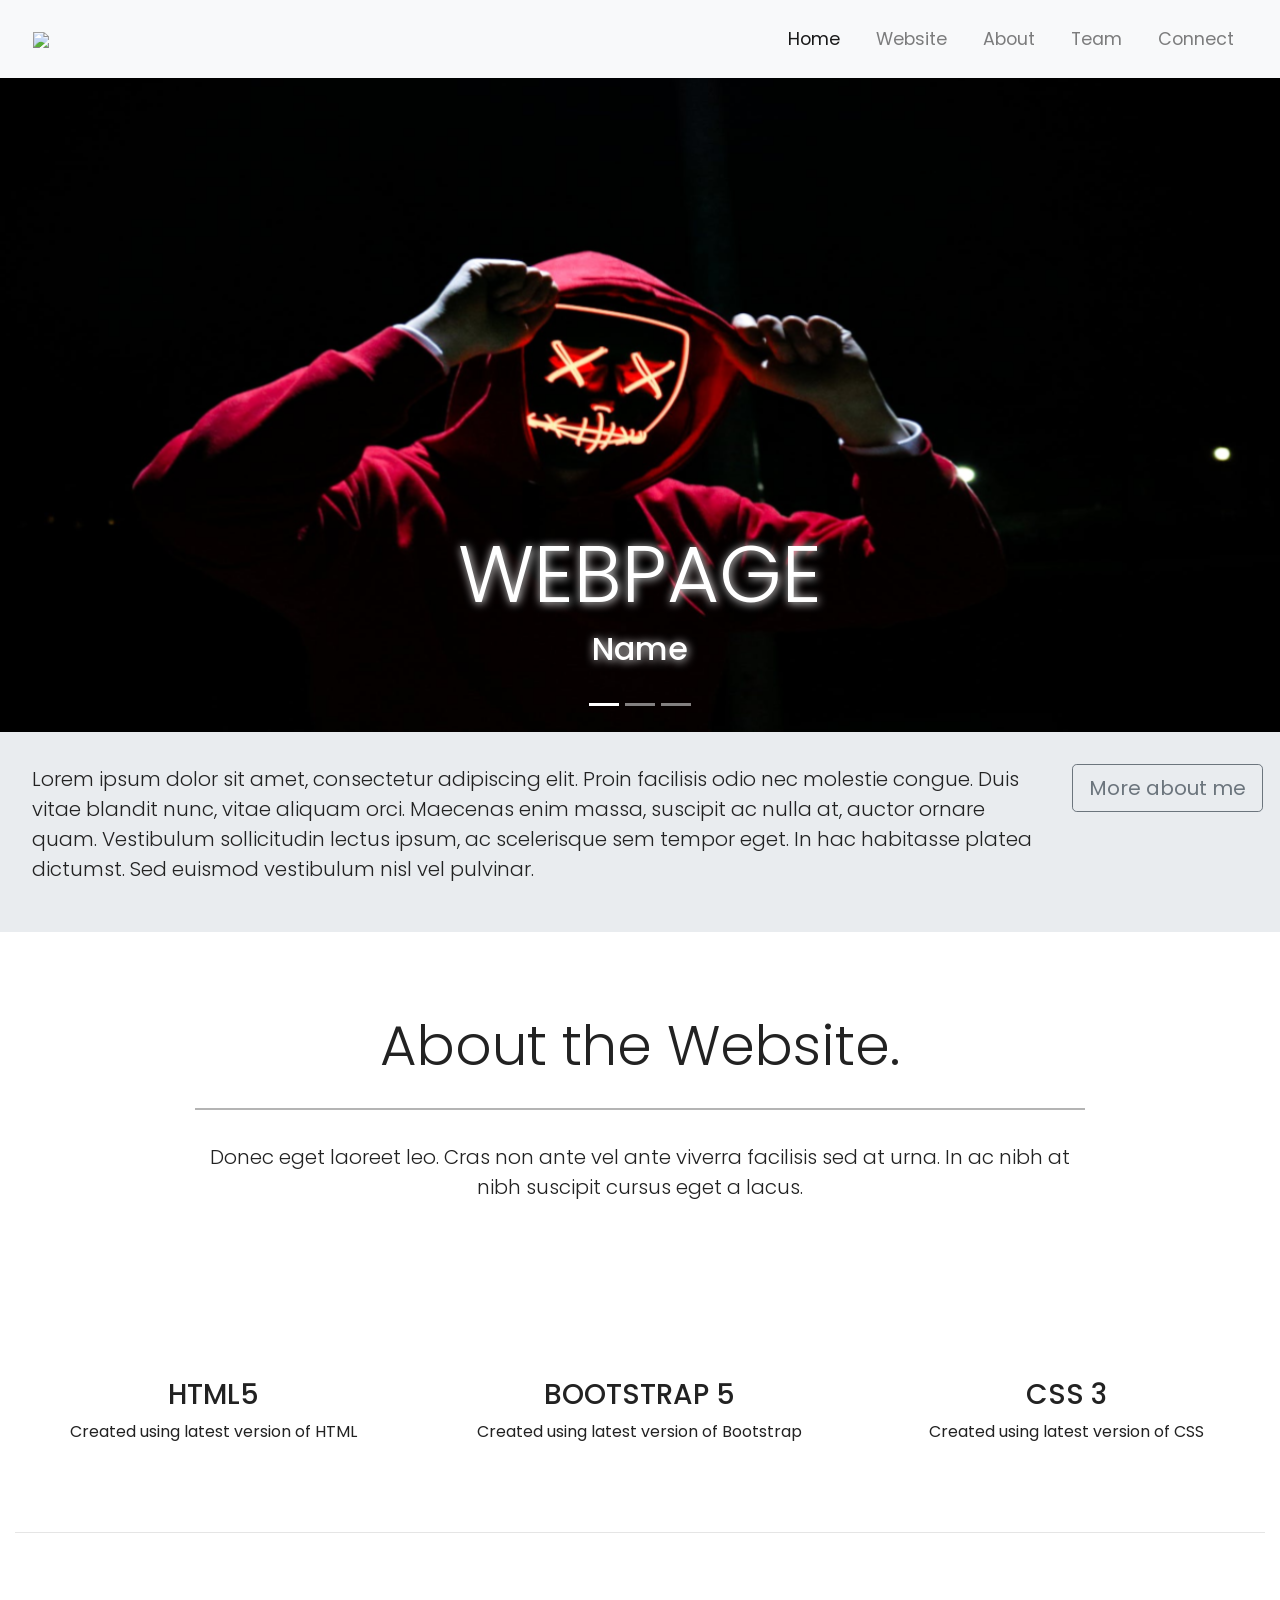
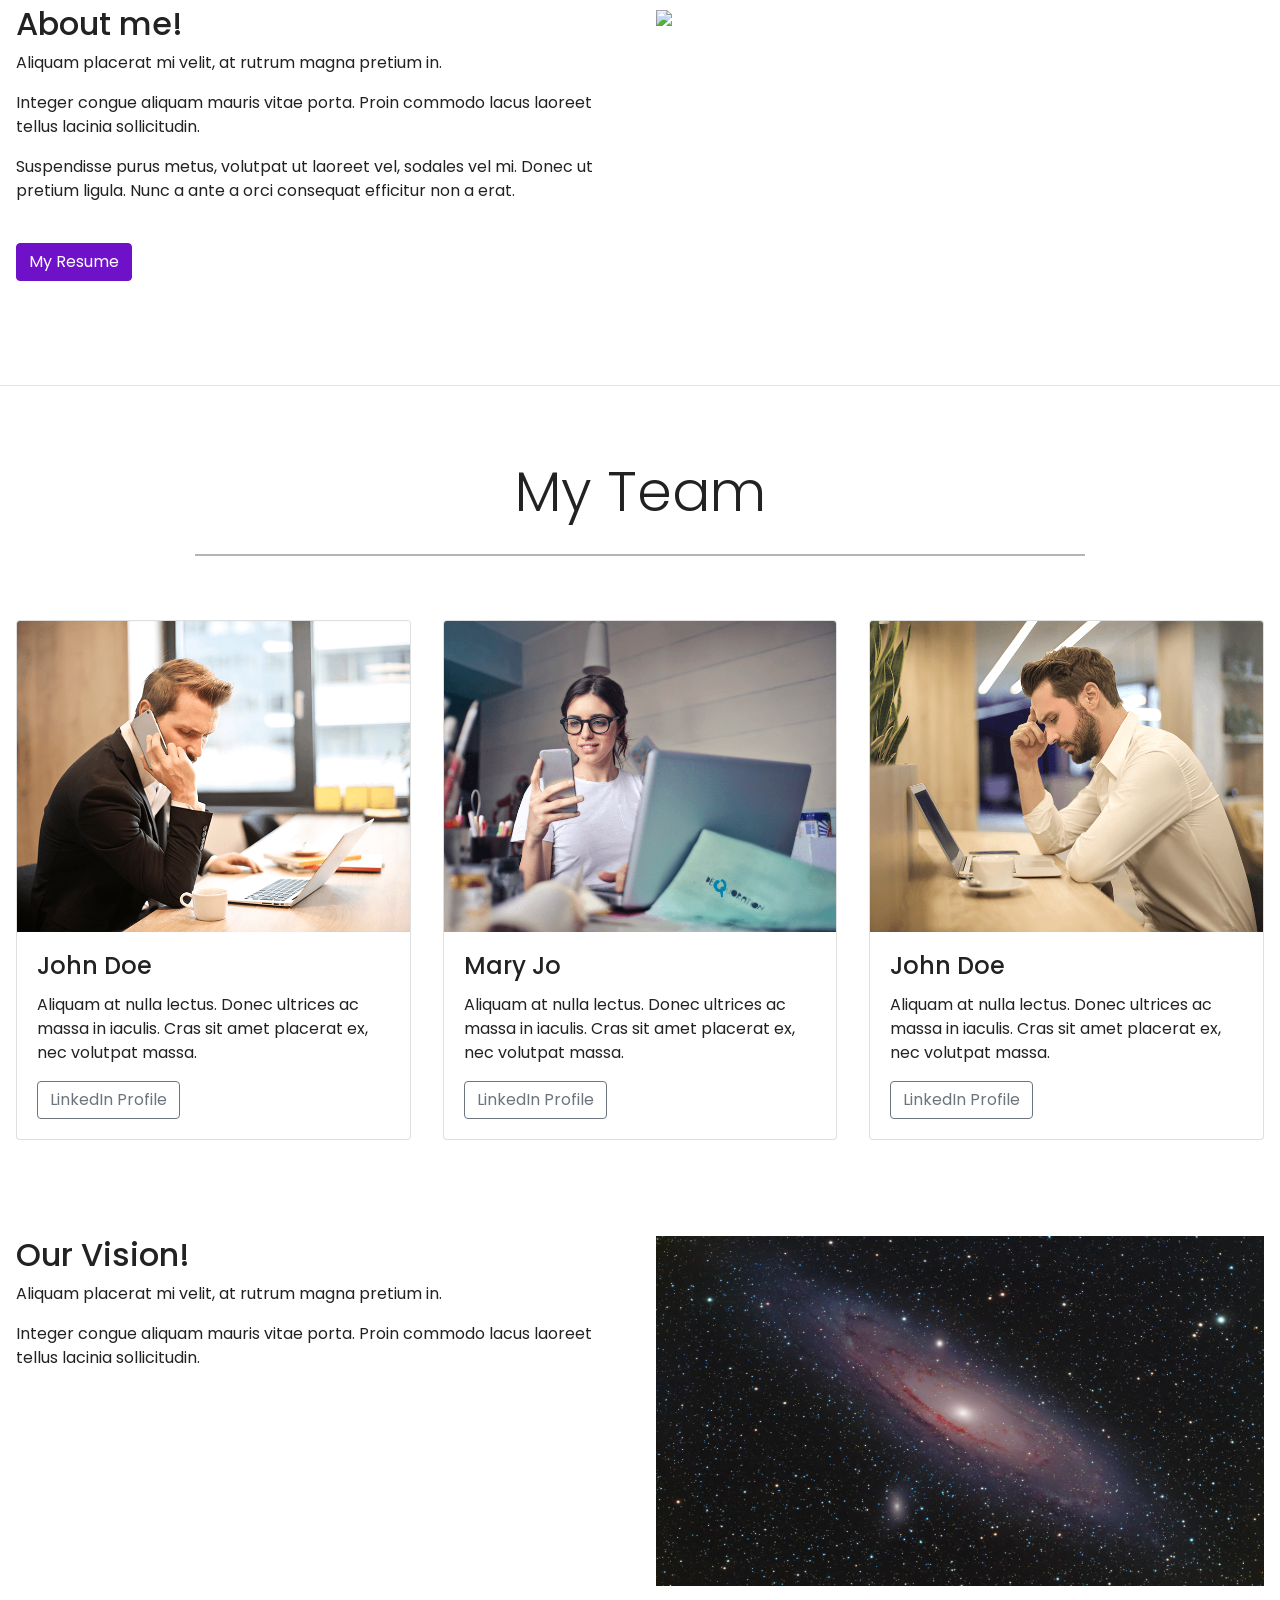
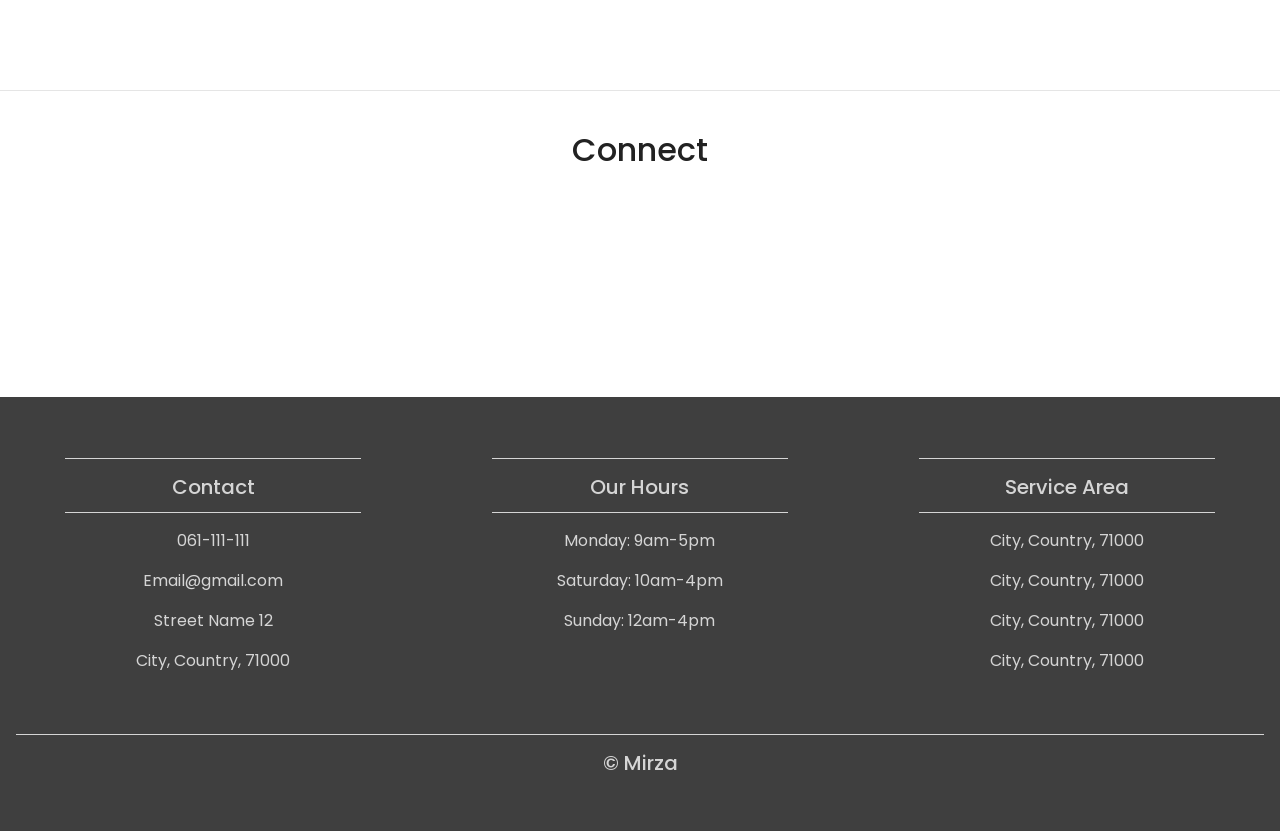
==== commit 52c4835c: "Update index.html" ====
--- a/Bootstrap5/index.html
+++ b/Bootstrap5/index.html
@@ -3,7 +3,7 @@
 <head>
 	<meta charset="utf-8">
 	<meta name="viewport" content="width=device-width, initial-scale=1">
-	<title>Moja Stranica Mirza H.</title>
+	<title>Website</title>
 	<link rel="stylesheet" href="https://maxcdn.bootstrapcdn.com/bootstrap/4.0.0/css/bootstrap.min.css">
 	<script src="https://ajax.googleapis.com/ajax/libs/jquery/3.3.1/jquery.min.js"></script>
 	<script src="https://cdnjs.cloudflare.com/ajax/libs/popper.js/1.12.9/umd/popper.min.js"></script>
@@ -57,7 +57,7 @@
 		<img src="img/background1.png"> <!--class="img-fluid"-->
 			<div class="carousel-caption">
 				<h1 class="display-2">Webpage</h1>
-				<h3>Mirza Hadziabdic</h3>
+				<h3>Name</h3>
 				<!-- opciona dugmad 
 				<button type="button" class="btn btn-outline-light btn-lg">text</button>
 				<button type="button" class="btn btn-primary btn-lg">text</button>
@@ -274,7 +274,7 @@
 	</div>
 	<div class="col-12">
 		<hr class="light-100">
-		<h5>&copy; Hadziabdic Mirza</h5>
+		<h5>&copy; Mirza</h5>
 	</div>
 </div>
 </div>
